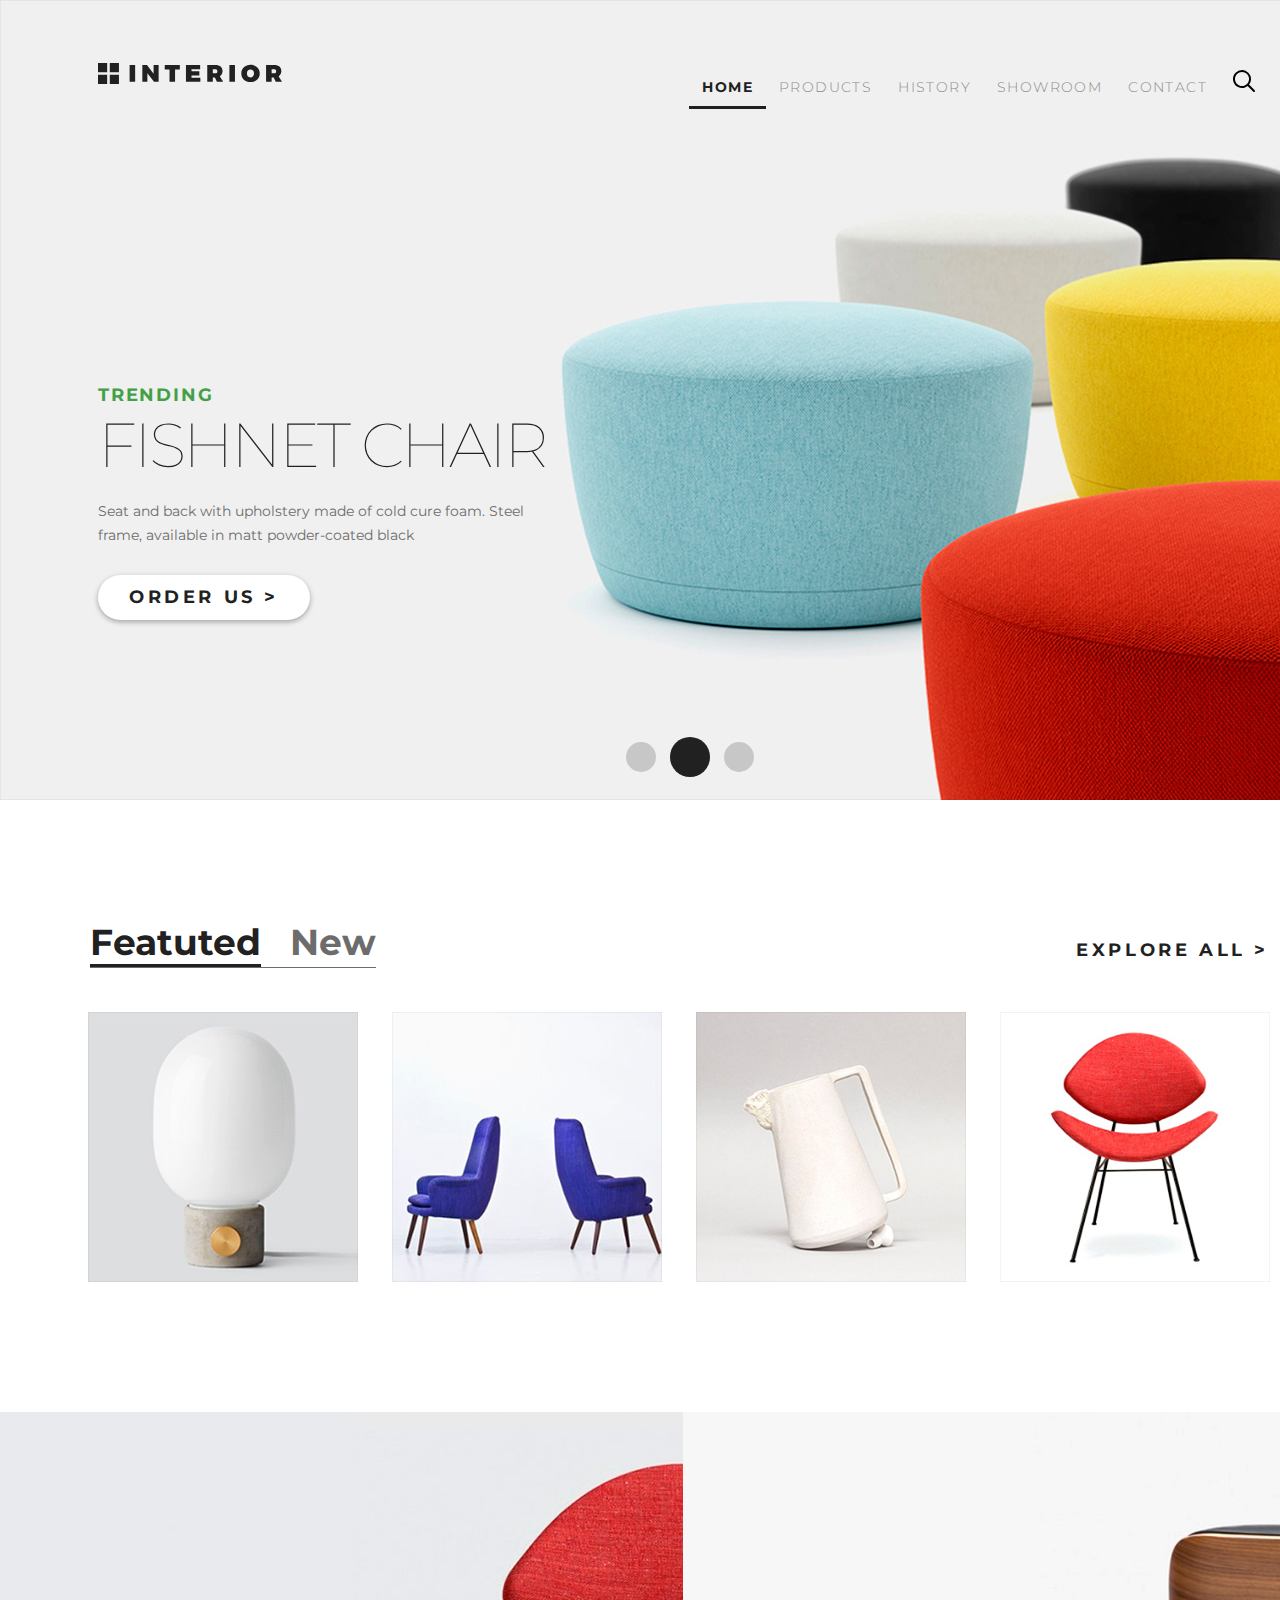
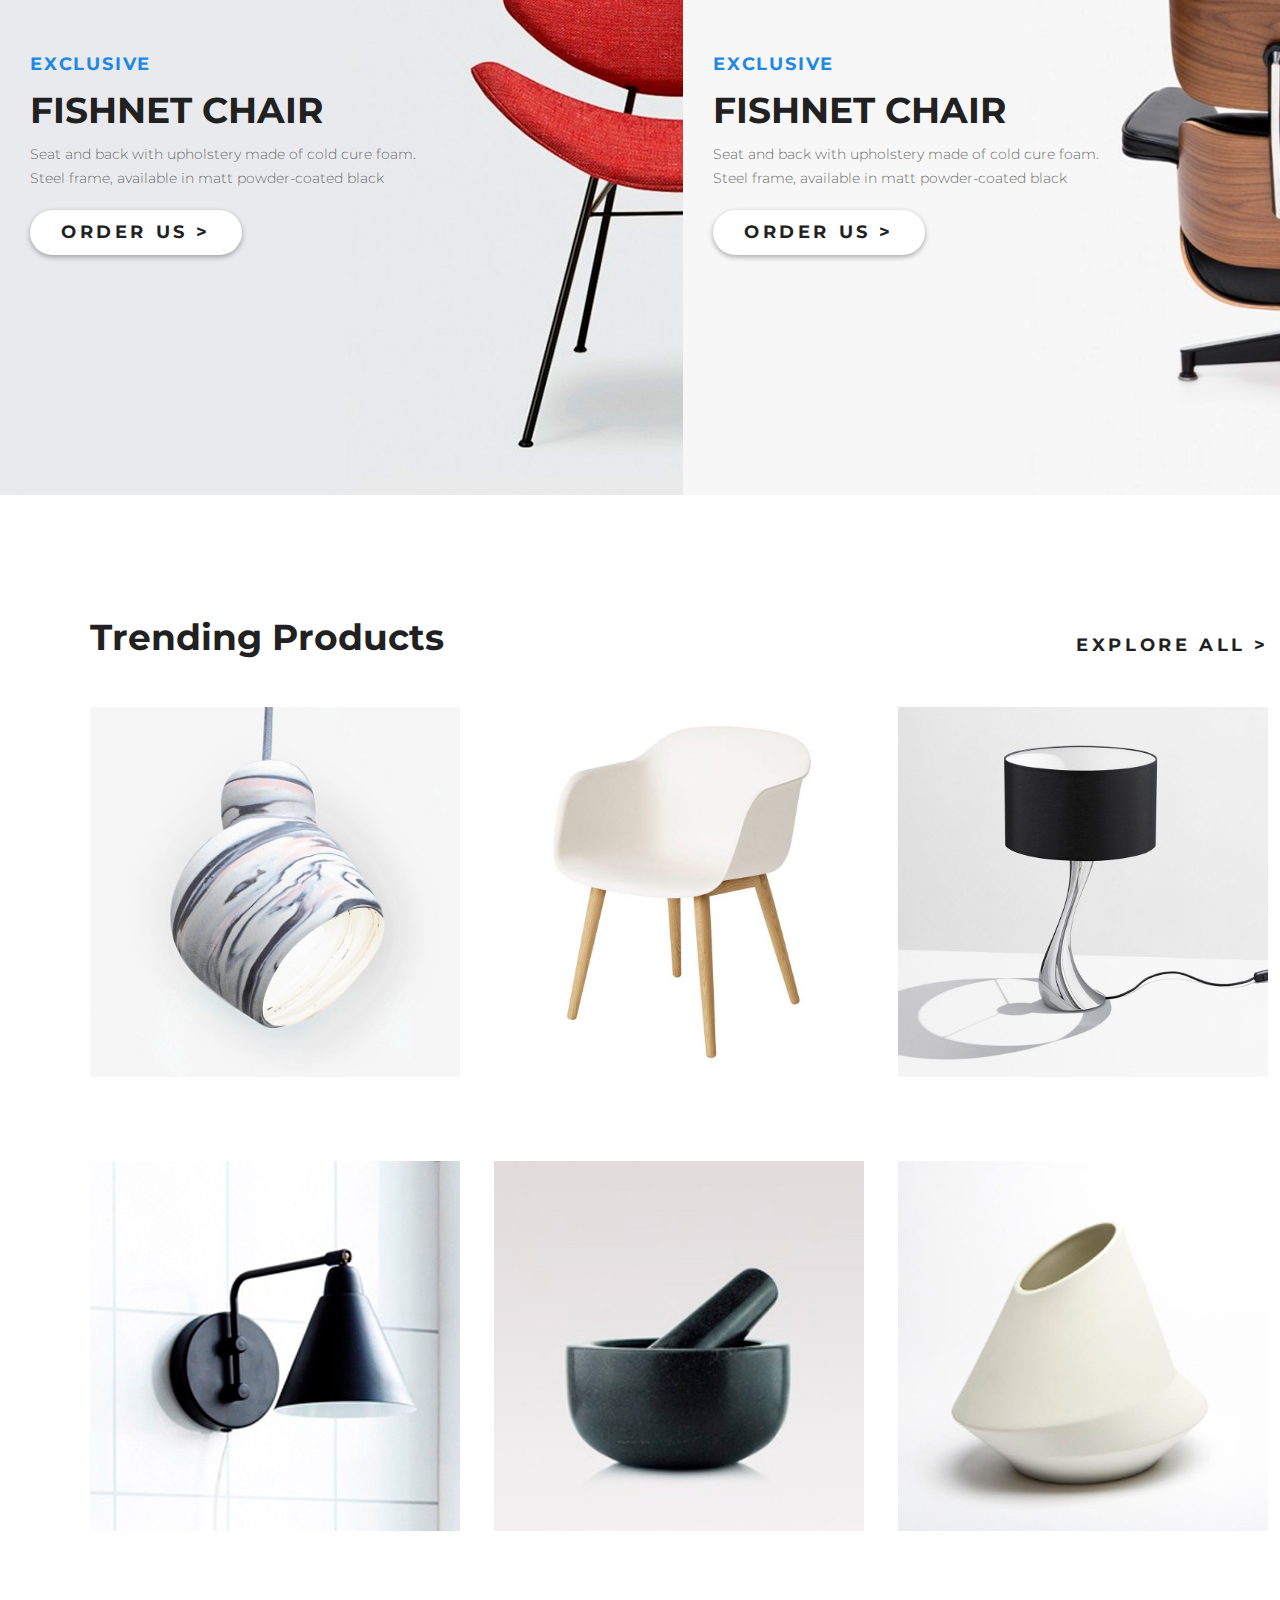
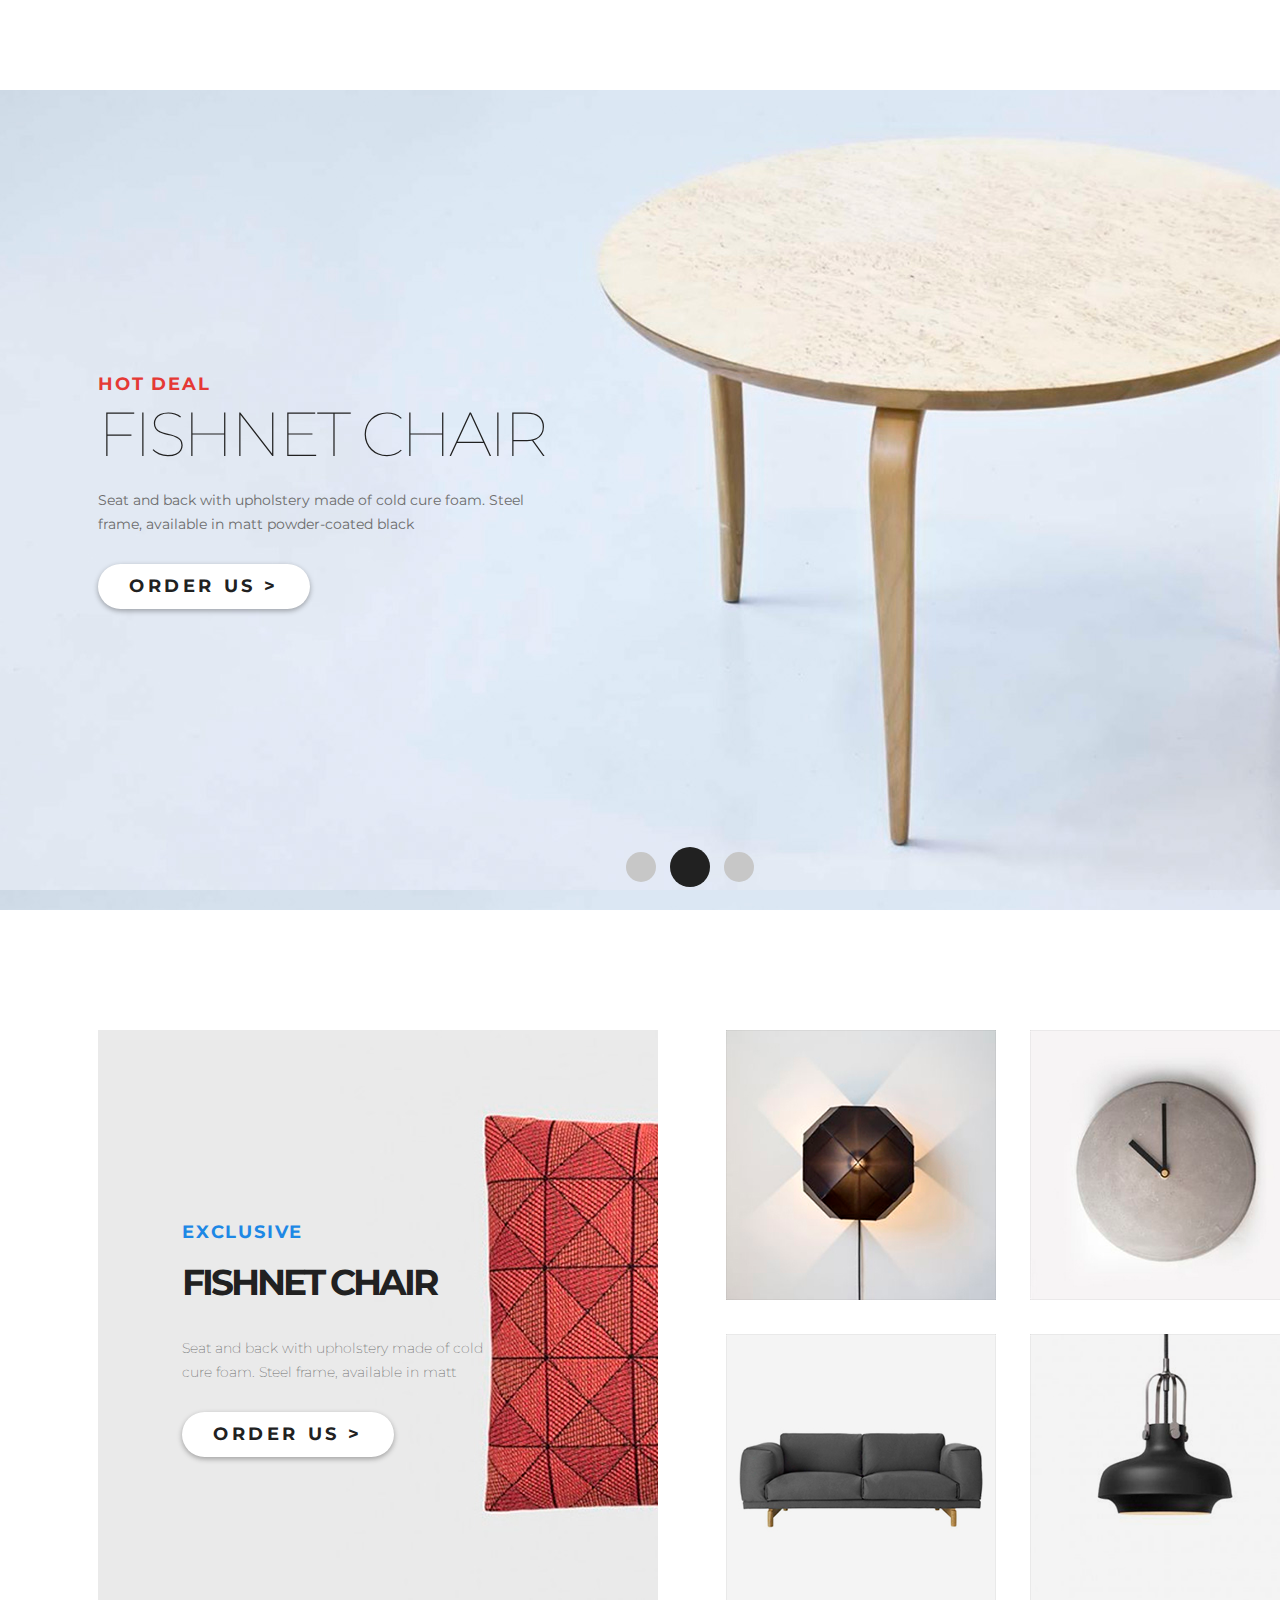
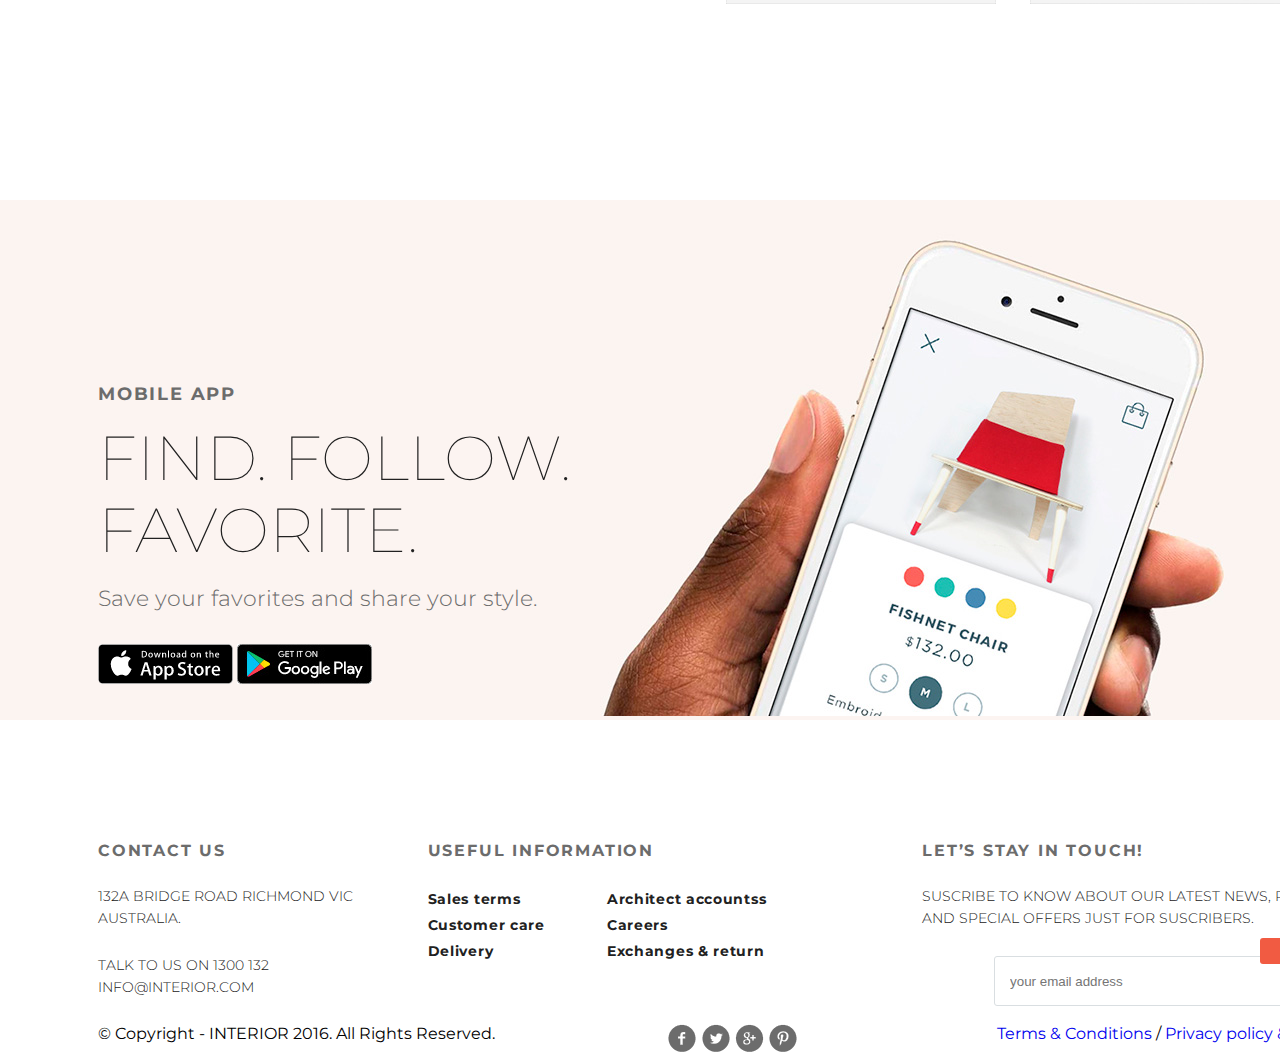
==== index.html @ 4a3bd1b1 "Add & Style Footer menu" ====
<!DOCTYPE html>
<html lang="en">

<head>
    <meta charset="UTF-8">
    <title>Document</title>
    <link rel="stylesheet" href="css/style.css">
</head>

<body>
    <div class="container">
        <div class="slider padding-site">
            <div class="header">
                <a href="#"><img src="img/logo.svg" alt="logo"></a>
                <ul class="menu clearfix">
                    <li class="menu-list"><a href="index.html" class="menu-link menu-link-active">HOME</a></li>
                    <li class="menu-list"><a href="#" class="menu-link">PRODUCTS</a></li>
                    <li class="menu-list"><a href="#" class="menu-link">HISTORY</a></li>
                    <li class="menu-list"><a href="#" class="menu-link">SHOWROOM</a></li>
                    <li class="menu-list"><a href="#" class="menu-link">CONTACT</a></li>
                    <li class="menu-list">
                        <a href="#" class="menu-link"><img src="img/search.svg" alt="search"></a>
                    </li>
                </ul>
            </div>
            <div class="slider-text">
                <p class="slider-tranding">TRENDING</p>
                <h2 class="slider-h2">Fishnet Chair</h2>
                <p class="slider-content clearfix">Seat and back with upholstery made of cold cure foam. Steel frame, available in matt powder-coated black</p> <a href="#" class="button">Order Us ></a>
            </div>
            <div class="pagination clearfix">
                <a href="#" class="circle"></a>
                <a href="#" class="circle circle-active"></a>
                <a href="#" class="circle"></a>
            </div>
        </div>
        <div class="content">
            <div class="menu-cont clearfix">
                <ul class="menu-cont-list">
                    <li class="menunewfcontent"><a href="#" class="menu-link-fea  menu-link-active">Featuted</a></li>
                    <li class="menunewfcontent"><a href="#" class="menu-link-new">New</a></li>
                </ul> <a href="#" class="explore-all">explore all ></a>
            </div>
            <div class="product">
                <div class="tovary">
                    <ul class="menu-product">
                        <li class="tovar">
                            <a href="#" class="link-tovar"><img src="img/product-1.jpg" alt="tovar" class="cart"><img src="img/product-content-hover.png" alt="cart tovar" class="img-hover"></a>
                        </li>
                        <li class="tovar">
                            <a href="#" class="link-tovar"><img src="img/product-2.jpg" alt="tovar" class="cart"><img src="img/product-content-hover.png" alt="cart tovar" class="img-hover"></a>
                        </li>
                        <li class="tovar">
                            <a href="#" class="link-tovar"><img src="img/product-3.jpg" alt="tovar" class="cart"><img src="img/product-content-hover.png" alt="cart tovar" class="img-hover"></a>
                        </li>
                        <li class="tovar">
                            <a href="#" class="link-tovar"><img src="img/product-4.jpg" alt="tovar" class="cart"><img src="img/product-content-hover.png" alt="cart tovar" class="img-hover"></a>
                        </li>
                    </ul>
                </div>
            </div>
            <div class="promo">
                <div class="promo-left">
                    <div class="promo-text">
                        <p class="promo-exclusive">exclusive</p>
                        <h2 class="promo-h2">Fishnet Chair</h2>
                        <p class="promo-content clearfix">Seat and back with upholstery made of cold cure foam. Steel frame, available in matt powder-coated black</p> <a href="#" class="button">Order Us ></a>
                    </div>
                </div>
                <div class="promo-right">
                    <div class="promo-text">
                        <p class="promo-exclusive">exclusive</p>
                        <h2 class="promo-h2">Fishnet Chair</h2>
                        <p class="promo-content clearfix">Seat and back with upholstery made of cold cure foam. Steel frame, available in matt powder-coated black</p> <a href="#" class="button">Order Us ></a>
                    </div>
                </div>
                <div class="content">
                    <div class="menu-cont clearfix">
                        <ul class="menu-cont-list2">
                            <li class="menunewfcontent"><a href="#" class="menu-link-fea">Trending Products</a></li>
                        </ul> <a href="#" class="explore-all">explore all ></a>
                    </div>
                    <div class="product">
                        <div class="tovary2">
                            <ul class="menu-product2">
                                <li class="tovar">
                                    <a href="#" class="link-tovar2"><img src="img/product-11.jpg" alt="tovar"></a>
                                </li>
                                <li class="tovar">
                                    <a href="#" class="link-tovar2"><img src="img/product-21.jpg" alt="tovar"></a>
                                </li>
                                <li class="tovar">
                                    <a href="#" class="link-tovar2"><img src="img/product-31.jpg" alt="tovar"></a>
                                </li>
                            </ul>
                        </div>
                        <div class="tovary2">
                            <ul class="menu-product2">
                                <li class="tovar">
                                    <a href="#" class="link-tovar2"><img src="img/product-41.jpg" alt="tovar"></a>
                                </li>
                                <li class="tovar">
                                    <a href="#" class="link-tovar2"><img src="img/product-5.jpg" alt="tovar"></a>
                                </li>
                                <li class="tovar">
                                    <a href="#" class="link-tovar2"><img src="img/product-6.jpg" alt="tovar"></a>
                                </li>
                            </ul>
                        </div>
                    </div>
                </div>
            </div>
        </div>
        <div class="slider2 padding-site2">
            <div class="slider-text2">
                <p class="slider-hotdeal">hot deal</p>
                <h2 class="slider-h2">Fishnet Chair</h2>
                <p class="slider-content clearfix">Seat and back with upholstery made of cold cure foam. Steel frame, available in matt powder-coated black</p> <a href="#" class="button">Order Us ></a>
            </div>
            <div class="pagination clearfix">
                <a href="#" class="circle"></a>
                <a href="#" class="circle circle-active"></a>
                <a href="#" class="circle"></a>
            </div>
        </div>
        <div class="sl3">
            <div class="slider3">
                <div class="slider-text3">
                    <p class="slider-exclusive">exclusive</p>
                    <h2 class="slider-h2 s3">Fishnet Chair</h2>
                    <p class="slider-content s3c">Seat and back with upholstery made of cold cure foam. Steel frame, available in matt</p> <a href="#" class="button">Order Us ></a>
                </div>
            </div>
            <div class="product3">
                <div class="tabl3l">
                    <ul class="menu-product3">
                        <li class="tovar2">
                            <a href="#" class="link-tovar2"><img src="img/product-2-sm.png" alt="tovar2"></a>
                        </li>
                        <li>
                            <a href="#" class="link-tovar2"><img src="img/product-3-sm.png" alt="tovar2"></a>
                        </li>
                    </ul>
                </div>
                <div class="tabl3r">
                    <ul class="menu-product3-1">
                        <li class="tovar">
                            <a href="#" class="link-tovar2"><img src="img/product-4-sm.png" alt="tovar2"></a>
                        </li>
                        <li class="">
                            <a href="#" class="link-tovar2"><img src="img/product-5-sm.png" alt="tovar2"></a>
                        </li>
                    </ul>
                </div>
            </div>
        </div>
        <div class="slider-text4 padding-site3">
            <p class="mobile-app">mobile app</p>
            <h2 class="slider-h2-4">Find. Follow. Favorite.</h2>
            <p class="slider-content-4 clearfix">Save your favorites and share your style.</p>
            <a href="https://www.apple.com/ru/ios/app-store/" class="buttonapp" target="_blank"><img src="img/app-store.png" alt="" class="apps"></a>
            <a href="https://play.google.com/store" class="buttonapp" target="_blank"><img src="img/google-play.jpg" alt="gplay" class="apps"></a>
        </div>
        <div class="footerblock">
            <div class="footermenu">

                <div class="menufooter">
                    <div class="left-col">
                        <div class="h-footer-menu">
                            <p>Contact Us</p>
                        </div>
                        <div class="footer-p-left1">
                            <p>132A Bridge Road Richmond VIC
                                Australia.</p>
                        </div>
                        <div class="footer-p-left1">
                            <p>Talk to us on 1300 132
                                info@interior.com</p>
                        </div>
                    </div>
                    <div class="center-col">
                        <div class="h-footer-menu">
                            <p>Useful Information</p>
                        </div>
                        <div class="center-menu1">
                            <ul>
                                <li>Sales terms</li>
                            </ul>
                            <ul>
                                <li>Customer care</li>
                            </ul>
                            <ul>
                                <li>Delivery</li>
                            </ul>
                        </div>
                        <div class="center-menu2">
                            <ul>
                                <li>Architect accountss</li>
                            </ul>
                            <ul>
                                <li>Careers</li>
                            </ul>
                            <ul>
                                <li>Exchanges &amp; return</li>
                            </ul>
                        </div>

                    </div>
                    <div class="right-col">
                        <div class="h-footer-menu">
                            <p>Let’s Stay in Touch!</p>
                        </div>
                        <div class="text-right-col">
                            <p>Suscribe to know about our latest news, products and special offers just for suscribers.</p>
                        </div>
                        <div class="suscribe">
                            <form>
                                <input type="email" placeholder="your email address">
                                <button type="submit"></button>
                            </form>
                        </div>
                    </div>
                </div>
                <div class="footer">

                    <div class="copyr">© Copyright - INTERIOR 2016. All Rights Reserved.</div>
                    <div class="socialimg"><a href="#" class="soc"><img src="img/social-links.png" alt="social"></a></div>
                    <div class="terms"><a href="#" class="link">Terms &amp; Conditions</a> / <a href="#" class="link">Privacy policy &amp; Cookies</a></div>

                </div>
            </div>

        </div>

    </div>
</body>

</html>
---- css/style.css ----
@import url('https://fonts.googleapis.com/css?family=Montserrat:100,300,400,700&display=swap&subset=cyrillic');

* {
    margin: 0;
    padding: 0;
    
}

body {
    font-family: 'Montserrat', sans-serif;
}

html,
body {
    height: 100%;
}

.clearfix:after {
    content: "";
    display: table;
    clear: both;
}

.container {
    width: 1366px;
    margin: 0 auto;
    min-height: 100%;
}

.padding-site {
    padding-left: 98px;
    padding-right: 98px;
}

.slider {
    height: 800px;
    background-image: url(../img/slider-img.jpg);
    position: relative;
}

.header {
    padding-top: 63px;
}

.menu {
    float: right;
}

.menu-list {
    list-style-type: none;
    float: left;
    display: inline-block;
}

.menu-link {
    font-size: 14px;
    font-weight: 300;
    line-height: 48px;
    letter-spacing: 1.4px;
    text-align: right;
    color: #8c8c8c;
    text-decoration: none;
    text-transform: uppercase;
    padding: 10px 13px;
}

.menu-link-active {
    font-weight: 700;
    color: #212121;
    border-bottom: 3px solid #212121;
}

.menu-link:hover {
    color: #212121;
}

.slider-text {
    margin-top: 283px;
}

.slider-tranding {
    font-size: 18px;
    font-weight: bold;
    line-height: 48px;
    letter-spacing: 1.8px;
    text-align: left;
    color: #43a047;
    text-transform: uppercase;
}

.slider-h2 {
    font-size: 62px;
    font-weight: 100;
    color: #212121;
    text-transform: uppercase;
    margin: -10px 0px;
    letter-spacing: -3px;
    line-height: 72px;
}

.slider-content {
    width: 458px;
    font-size: 14px;
    line-height: 24px;
    color: #6c6c6c;
    clear: both;
    margin-top: 28px;
    margin-bottom: 28px;
}

.button {
    font-size: 18px;
    font-weight: bold;
    line-height: 45px;
    letter-spacing: 3.6px;
    text-align: center;
    color: #212121;
    border-radius: 22.5px;
    box-shadow: 0px 2px 4.9px 0.2px rgba(33, 33, 33, 0.35);
    background-color: #ffffff;
    text-transform: uppercase;
    width: 212px;
    height: 45px;
    display: inline-block;
    text-decoration: none;
    clear: both;
}

.button:hover {
    background-color: #212121;
    color: white;
}

.pagination {
    position: absolute;
    width: 1183px;
    bottom: 19px;
    text-align: center;
}

.circle {
    width: 30px;
    height: 30px;
    display: inline-block;
    border-radius: 50%;
    background-color: #c7c7c7;
    display: inline-block;
    clear: both;
    margin: 5px
}

.circle-active {
    width: 40px;
    height: 40px;
    background-color: #212121;
    clear: both;
    margin-bottom: 0;
}

.circle:hover {
    background-color: #212121;
}

.content {
    width: 1388px;
    position: relative;
    clear: both;
}

.menu-cont {}

.menu-cont-list {
    float: left;
    margin-left: 90px;
    border-bottom: 1px solid #6c6c6c;
    padding-bottom: 3px;
    position: absolute;
}

.menu-cont-list2 {
    float: left;
    margin-left: 90px;
    padding-bottom: 3px;
    position: absolute;
}

.menu-product2 {
    list-style-type: none;
    margin-top: 50px;
}

.menunewfcontent {
    list-style-type: none;
    display: inline-block;
    margin-top: 120px;
}

.menu-link-fea {
    font-size: 36px;
    font-weight: bold;
    text-align: left;
    color: #212121;
    text-decoration: none;
}

.menu-link-new {
    font-size: 36px;
    font-weight: bold;
    text-align: left;
    color: #6c6c6c;
    text-decoration: none;
    padding-left: 25px;
}

.explore-all {
    font-size: 18px;
    font-weight: bold;
    line-height: 24px;
    letter-spacing: 3.6px;
    text-align: center;
    color: #212121;
    float: right;
    text-decoration: none;
    margin-top: 138px;
    margin-right: 119px;
    text-transform: uppercase;
}

.menunewfcontent a:hover {
    color: #212121
}

.menunewfcontent .menu-link-active:hover {
    color: #6c6c6c;
}

.explore-all:hover {
    color: #6c6c6c;
}

.product {
    width: 1388px;
    position: relative;
}

.tovary {
    position: absolute;
    width: 1388px;
    text-align: center;
    clear: both;
}

.menu-product {
    list-style-type: none;
    margin-top: 50px;
}

.tovar {
    display: inline-block;
    margin-right: 30px;
    margin-bottom: 30px;
}

.tovar2 {
    margin-bottom: 30px;
}

.cart {
    position: absolute;
    z-index: 4
}

.img-hover {
    z-index: 3;
    position: relative;
    top: 0px;
    right: 0px;
    display: inline-block;
}

.link-tovar img:hover {
    z-index: 0;
    transition-duration: 1s;
    transition-delay: .2s;
}

.promo {
    margin-right: 98px;
    display: inline-block;
    margin-top: 450px
}

.promo .promo-left {
    width: 683px;
    height: 683px;
    float: left;
    background-image: url(../img/promo-img1.jpg)
}

.promo .promo-right {
    width: 683px;
    height: 683px;
    float: left;
    background-image: url(../img/promo-img.jpg)
}

.promo-text {
    margin-top: 228px;
    padding-left: 30px
}

.promo-text .promo-exclusive {
    font-size: 18px;
    font-weight: bold;
    line-height: 48px;
    letter-spacing: 1.8px;
    text-align: left;
    color: #1e88e5;
    text-transform: uppercase;
}

.promo-text .promo-h2 {
    font-size: 36px;
    font-weight: bold;
    text-align: left;
    color: #212121;
    padding-bottom: 10px;
    text-transform: uppercase
}

.promo-text .promo-content {
    font-size: 14px;
    font-weight: 300;
    line-height: 24px;
    text-align: left;
    color: #6c6c6c;
    width: 400px;
    padding-bottom: 20px
}

.tovary2 {
    width: 1388px;
    text-align: center;
}

.slider2 {
    height: 700px;
    background-image: url(../img/slider2.jpg);
    position: relative;
    margin-top: 125px
}

.slider-text2 {
    margin-top: 150px;
}

.padding-site2 {
    padding-top: 120px;
    padding-left: 98px;
    padding-right: 98px;
}

.slider-hotdeal {
    font-size: 18px;
    font-weight: bold;
    line-height: 48px;
    letter-spacing: 1.8px;
    text-align: left;
    color: #e53935;
    text-transform: uppercase;
}

.sl3 {
    width: 100%;
    height: 570px;
    margin-top: 120px;
    padding-left: 98px;
}



.slider3 {
    background-image: url(../img/product-1-lg.jpg);
    width: 41%;
    height: 100%;
    float: left;
    margin-right: 5%;

}

.slider-text3 {
    margin-top: 10px;
    padding-top: 30%;
    padding-left: 15%;
}

.padding-site3 {
    padding-top: 120px;
    padding-left: 98px;
    padding-right: 98px;
}

.slider-hotdeal {
    font-size: 18px;
    font-weight: bold;
    line-height: 48px;
    letter-spacing: 1.8px;
    text-align: left;
    color: #e53935;
    text-transform: uppercase;
}

.product3 {
    width: 50%;
    height: 100%;
    display: inline-block;
    float: left;

}

.promo-product2-left {
    float: left;
    display: inline-block;
}

.promo-product2-right {
    float: left;
    display: inline-block;
}

.slider3a {
    width: 1388px;
}

.menu-product3 {
    list-style-type: none;
    display: inline-block;

}

.menu-product3-1 {
    list-style-type: none;

}

.link-tovar2 {}

.slider-exclusive {
    font-size: 18px;
    font-weight: bold;
    line-height: 48px;
    letter-spacing: 1.8px;
    text-align: left;
    color: #1e88e5;
    text-transform: uppercase;
}

.s3 {
    font-size: 36px;
    font-weight: bold;
    text-align: left;
    color: #212121;
}

.s3c {
    font-size: 14px;
    font-weight: 200;
    line-height: 24px;
    text-align: left;
    color: #6c6c6c;
    width: 330px;
}

.tabl3l {
    width: 250px;
    height: 250px;
    display: inline-block;
    margin-right: 50px;
}

.tabl3r {
    width: 250px;
    height: 250px;
    display: inline-block
}


.slider-text4 {
    background-image: url(../img/back-img.jpg);
    height: 400px;
    margin-top: 200px;
    position: relative;
}

.mobile-app {
    padding-top: 50px;
    font-size: 18px;
    font-weight: bold;
    font-stretch: normal;
    font-style: normal;
    line-height: 2.67;
    letter-spacing: 1.8px;
    text-align: left;
    color: rgb(108, 108, 108);
    text-transform: uppercase;
    margin-bottom: 5px;
}

.slider-h2-4 {
    font-size: 62px;
    font-weight: 100;
    font-stretch: normal;
    font-style: normal;
    line-height: 1.16;
    letter-spacing: normal;
    text-align: left;
    color: rgb(33, 33, 33);
    text-transform: uppercase;
    width: 600px;
    margin-bottom: 20px;
}

.slider-content-4 {
    font-size: 22px;
    font-weight: 300;
    font-stretch: normal;
    font-style: normal;
    line-height: 1.09;
    letter-spacing: normal;
    text-align: left;
    color: rgb(108, 108, 108);
    margin-bottom: 33px;
}

.buttonapp {
    border-image: url(../img/app-store.png);
    display: inline-block;
    text-decoration: none;
    clear: both;
}

.footerblock {
    margin-top: 120px;
    position: relative;
    padding-left: 98px;
}

.copyr {
    float: left;
    position: absolute;
}

.socialimg {
    width: 100%;
    float: left;
    text-align: center;
}

.terms {
    width: 92%;
    float: left;
    position: absolute;
    text-align: right;
}

.link {
    text-decoration: none;
}

.soc {
    height: 100%;
}

.footermenu {
    width: 100%;
}

.h-footer-menu {
    margin-bottom: 25px;
    font-weight: bold;
    font-stretch: normal;
    font-style: normal;
    line-height: 1.33;
    letter-spacing: 1.8px;
    text-align: left;
    color: rgb(108, 108, 108);

}

.footermenu .left-col {
    width: 21%;
    float: left;
    display: inline-block;
}

.footermenu .left-col p:first-child {
    text-transform: uppercase;
}

.footer-p-left1 {
    font-size: 14px;
    font-weight: 300;
    font-stretch: normal;
    font-style: normal;
    line-height: 1.57;
    letter-spacing: normal;
    text-align: left;
    color: rgb(33, 33, 33);
    margin-bottom: 25px;
}


}

.footer-p-left2 {
    font-size: 14px;
    font-weight: 300;
    font-stretch: normal;
    font-style: normal;
    line-height: 1.57;
    letter-spacing: normal;
    text-align: left;
    color: rgb(33, 33, 33);
}


.footermenu .center-col {
    width: 27%;

    display: inline-block;
    padding-left: 5%;

}

.footermenu .center-col p:first-child {
    text-transform: uppercase;
}

.center-menu1,
.center-menu2 {
    font-size: 14px;
    font-weight: bold;
    font-stretch: normal;
    font-style: normal;
    line-height: 1.86;
    letter-spacing: 0.7px;
    text-align: left;
    color: rgb(33, 33, 33);
}

.footermenu .center-menu1 {
    display: inline-block;
    margin-right: 17%;
}

.footermenu .center-menu2 {
    display: inline-block;
}

.footermenu .center-menu1 ul {
    list-style-type: none
}

.footermenu .center-menu2 ul {
    list-style-type: none
}

.footermenu .right-col {
    width: 35%;
    float: right;
    display: inline-block;

}

.footermenu .right-col p:first-child {
    text-transform: uppercase;
}

.text-right-col {
    font-size: 14px;
    font-weight: 300;
    font-stretch: normal;
    font-style: normal;
    line-height: 1.57;
    letter-spacing: normal;
    text-align: left;
    color: rgb(33, 33, 33);
}

.suscribe input {
    margin-top: 26px;
    width: 370px;
    height: 48px;
    border: solid 1px rgb(217, 222, 225);
    background-color: rgb(255, 255, 255);

}

form {
  position: relative;
  width: 300px;
  margin: 0 auto;
}
input, button {
  border: none;
  outline: none;
  border-radius: 3px;
}
input {
  width: 100%;
  height: 42px;
  background: #F9F0DA;
  padding-left: 15px;
}
button {
  height: 26px;
  width: 26px;
  position: absolute;
  top: 8px;
  right: 8px;
  background: #F15B42;
  cursor: pointer;
}
button:before {
  content: url"../img/mail.png"
  color: #F9F0DA;
  font-size: 20px;
  font-weight: bold;
}

.footer {
    margin-top: 59px;
    clear: both;
}



.footermenu .copyr {}

.footermenu .socialimg {}

.footermenu .soc {}

.footermenu img {}

.footermenu .terms {}

.footermenu .link {}
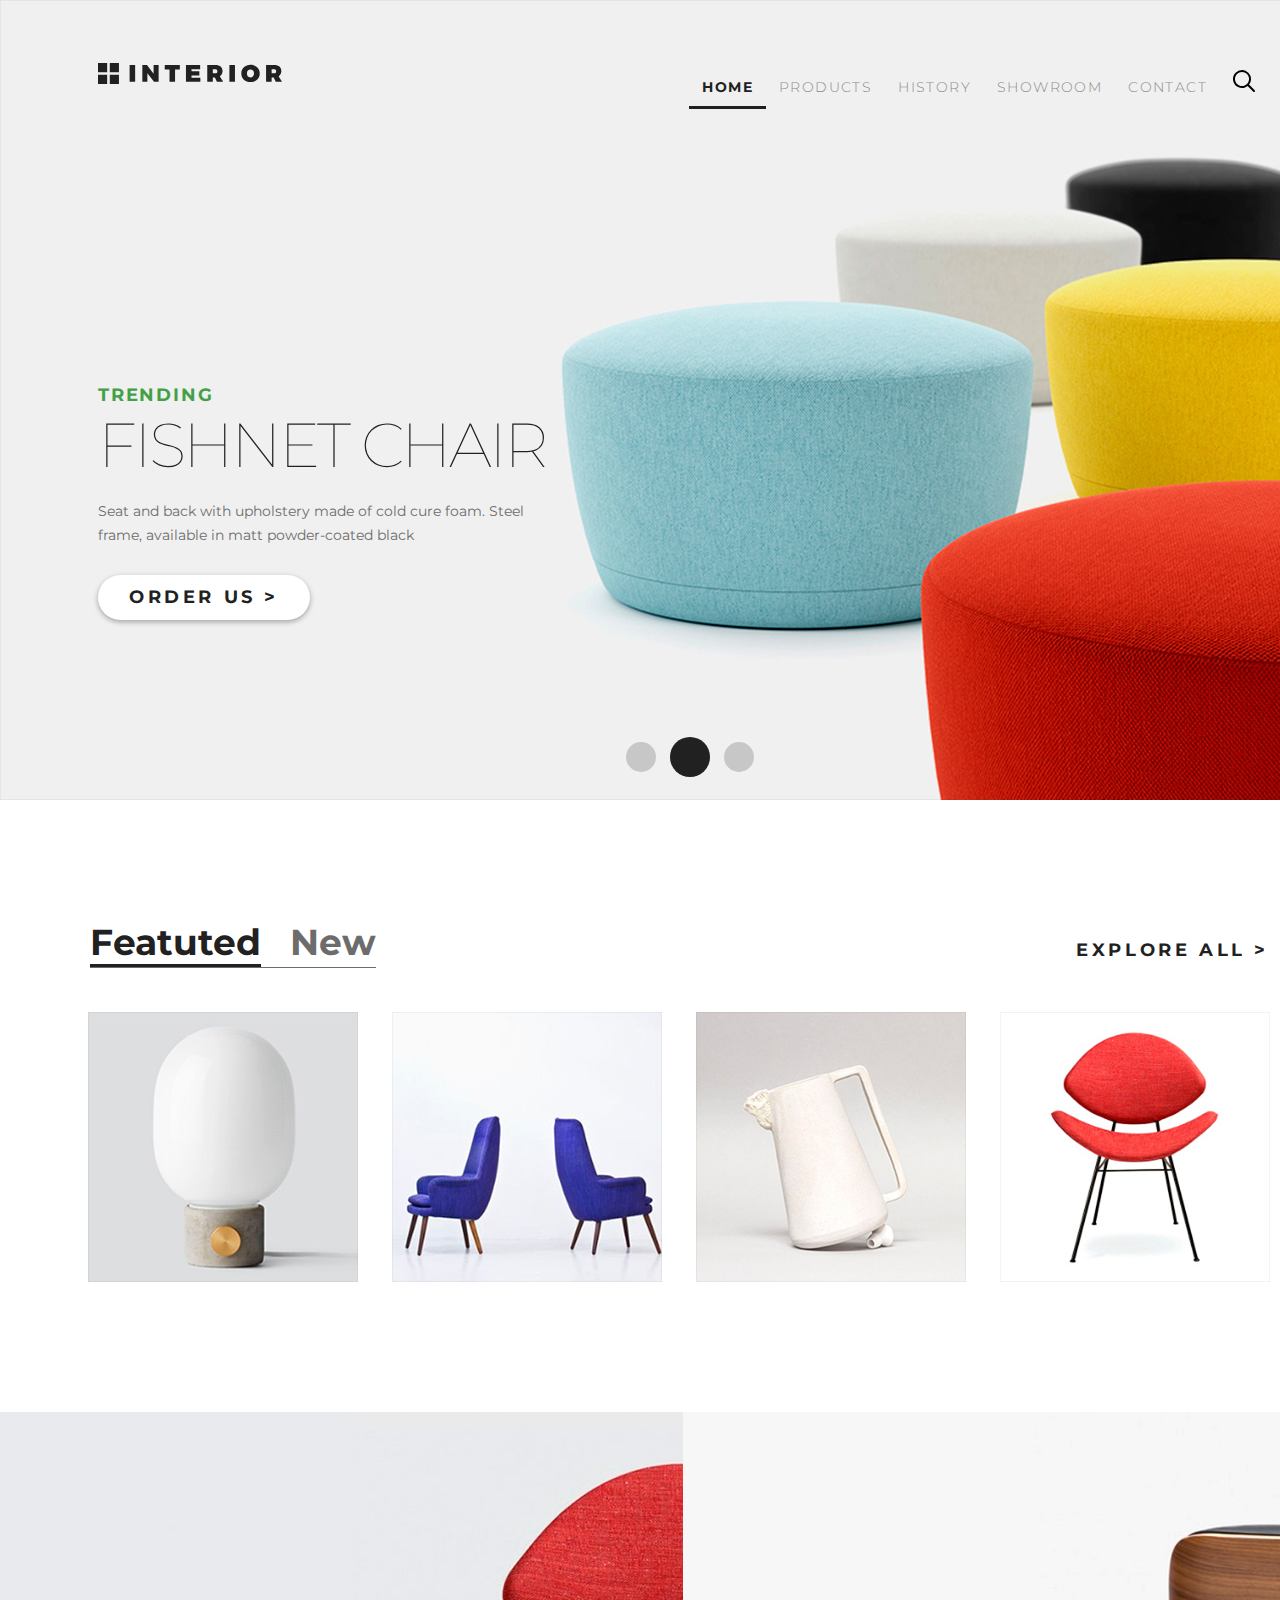
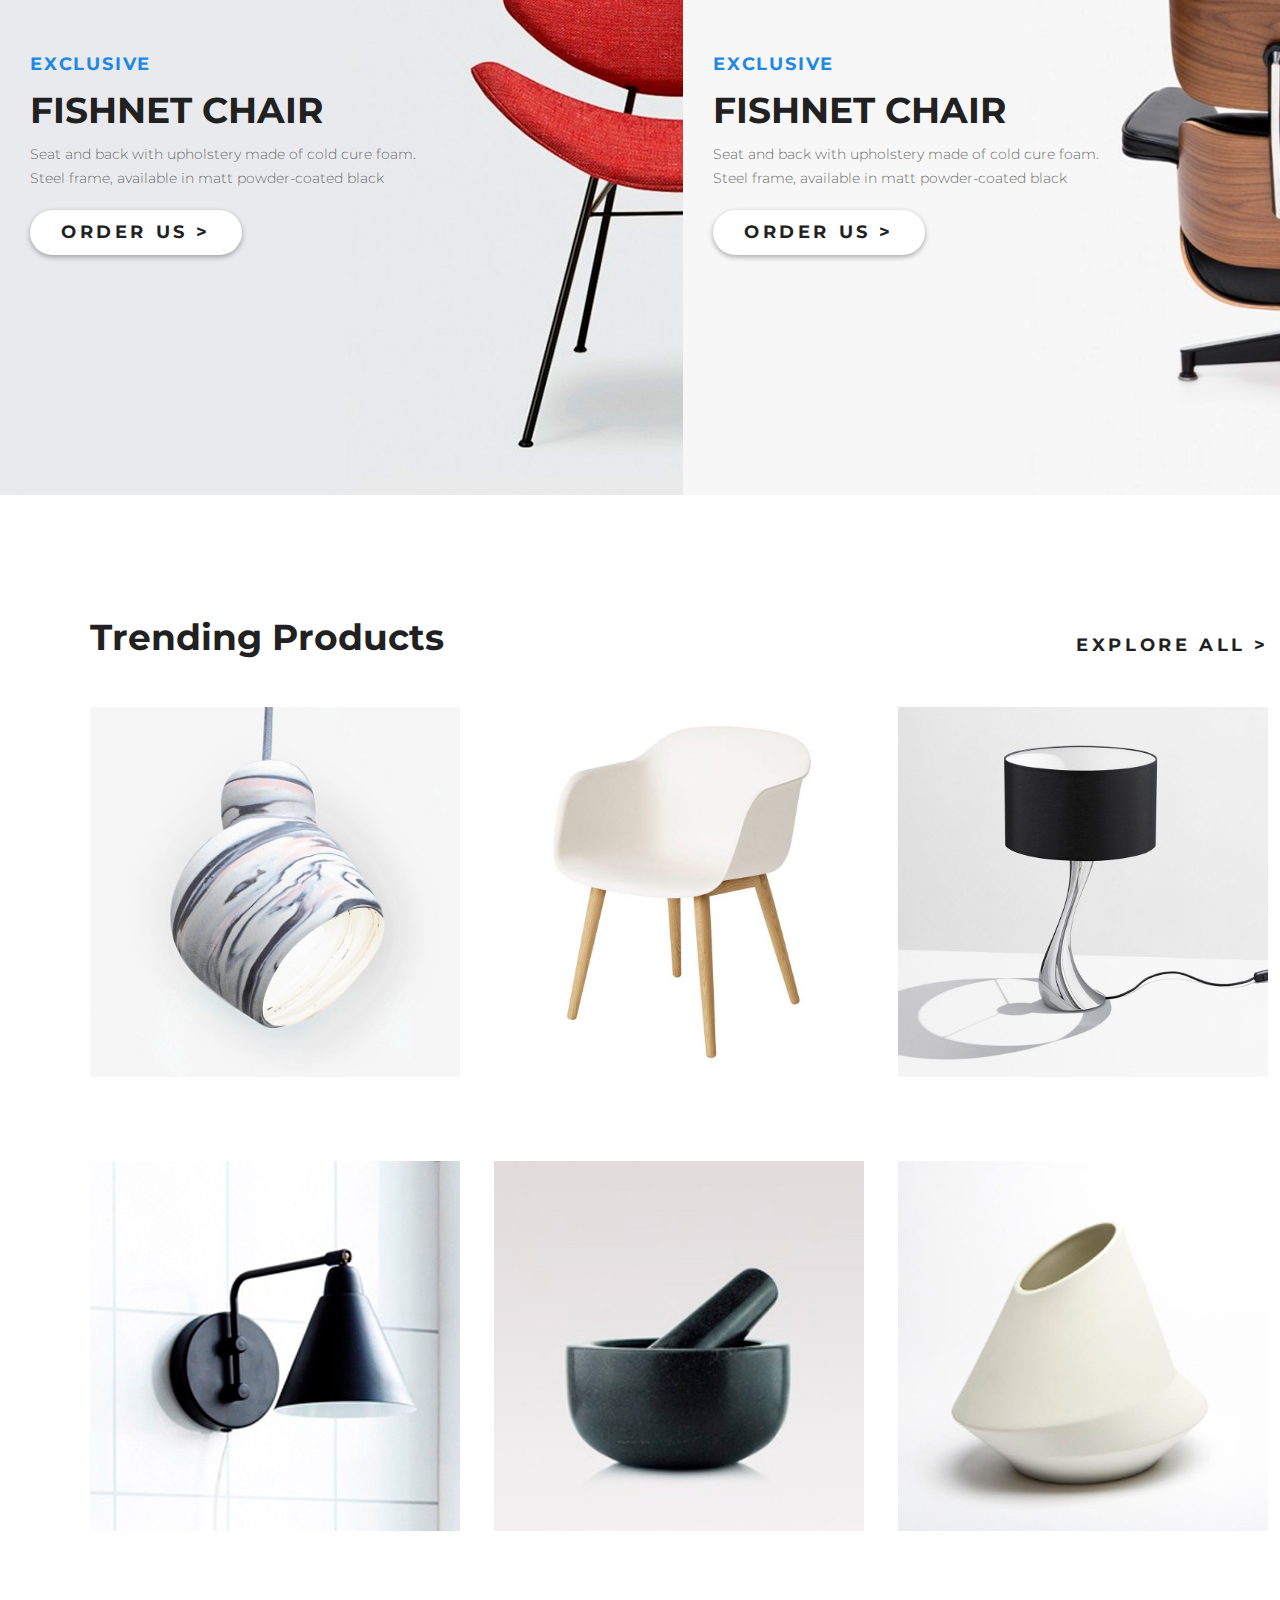
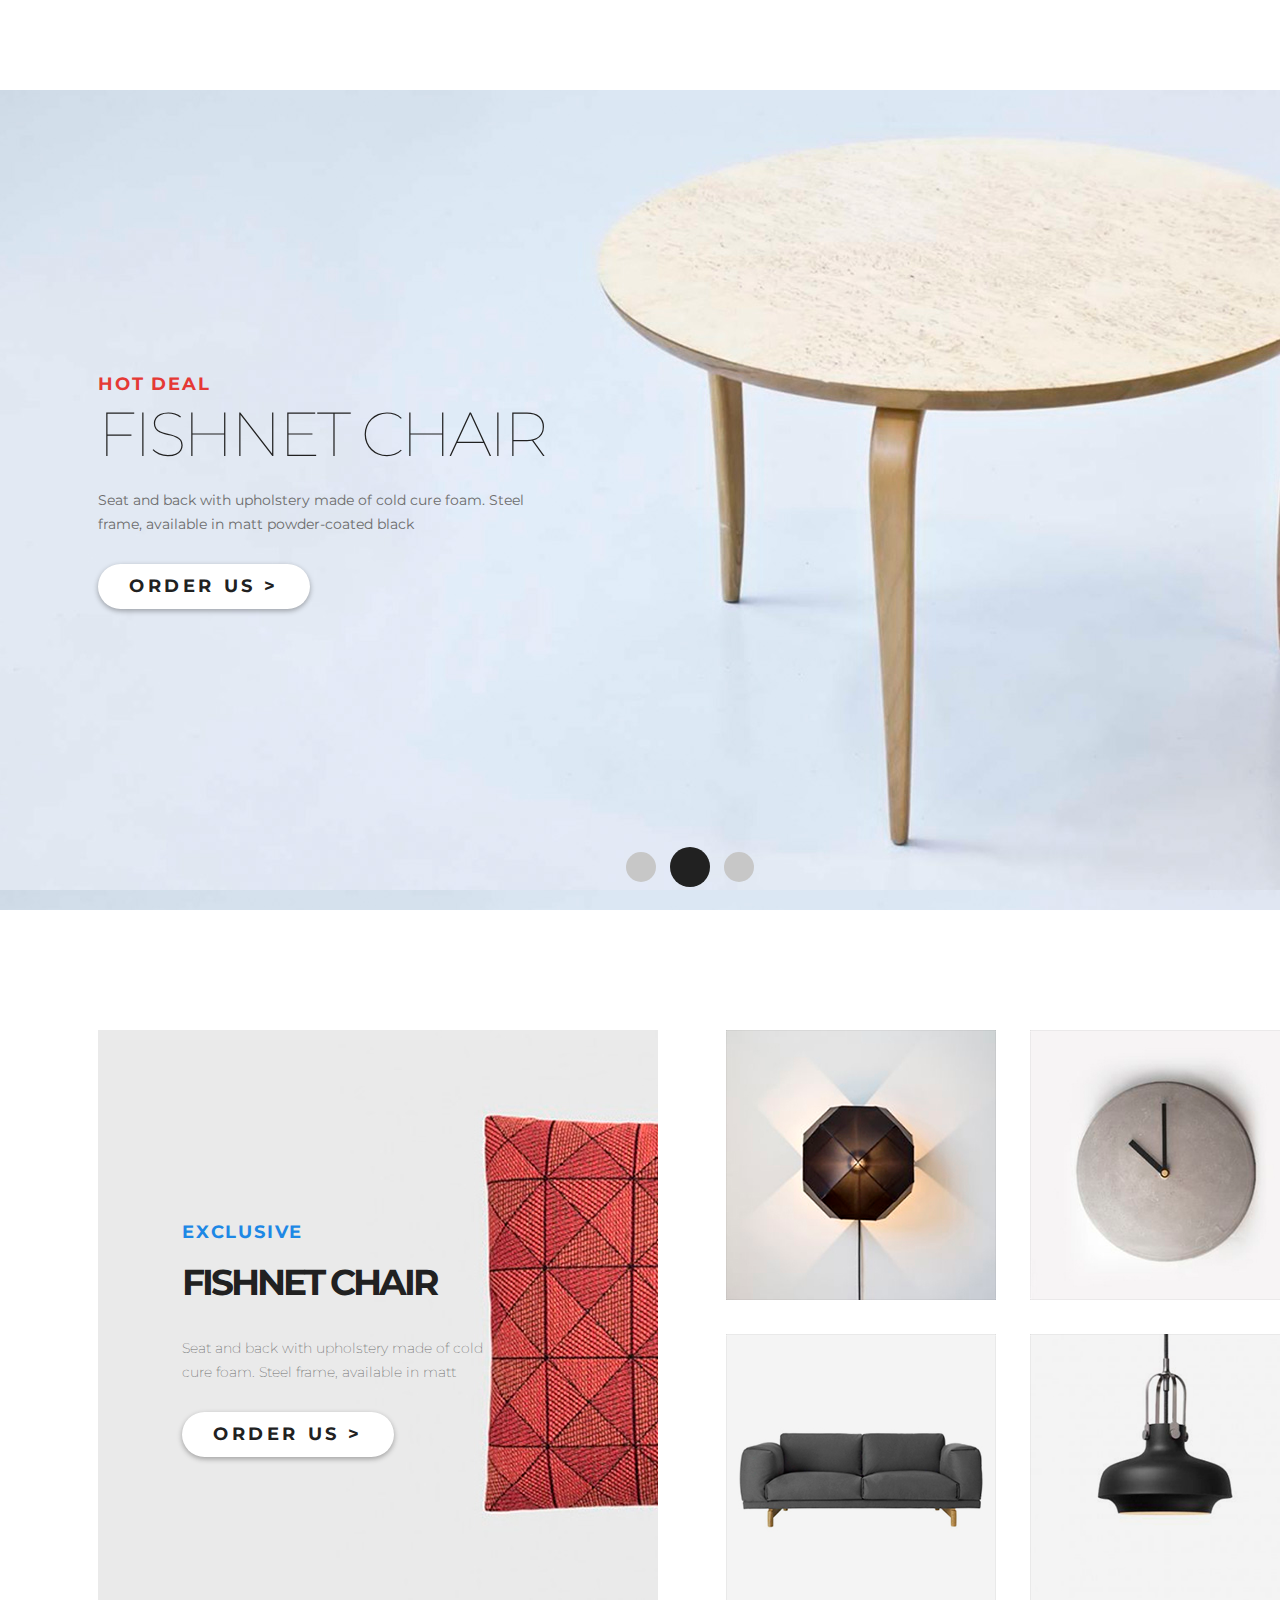
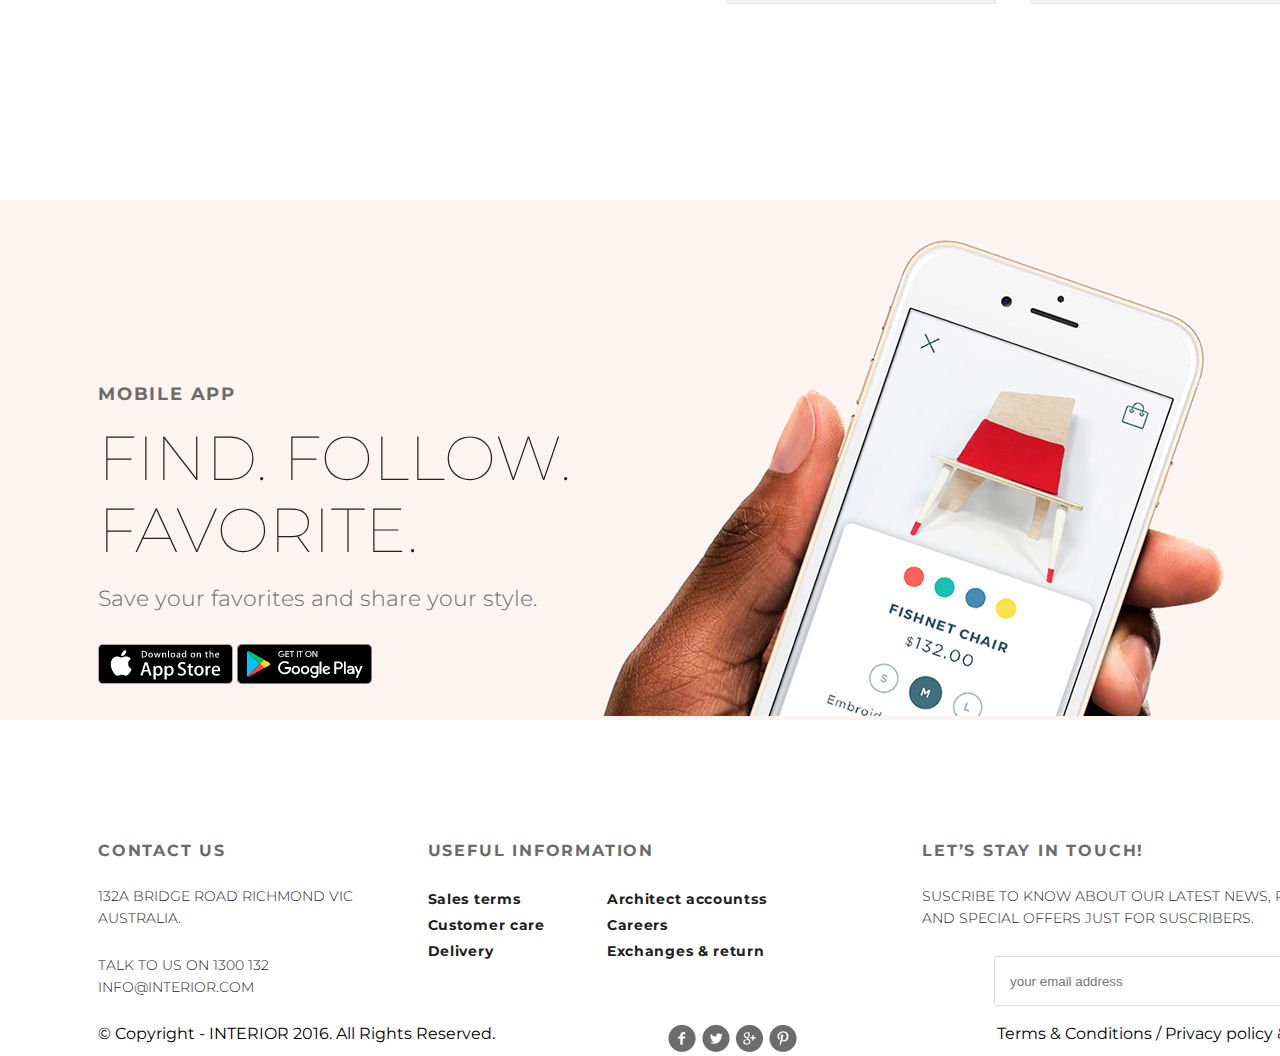
==== commit 1b5962d0: "Home Page complite" ====
--- a/index.html
+++ b/index.html
@@ -4,8 +4,7 @@
 <head>
     <meta charset="UTF-8">
     <title>Document</title>
-    <link rel="stylesheet" href="css/style.css">
-</head>
+    <link rel="stylesheet" href="css/style.css"> </head>
 
 <body>
     <div class="container">
@@ -19,15 +18,14 @@
                     <li class="menu-list"><a href="#" class="menu-link">SHOWROOM</a></li>
                     <li class="menu-list"><a href="#" class="menu-link">CONTACT</a></li>
                     <li class="menu-list">
-                        <a href="#" class="menu-link"><img src="img/search.svg" alt="search"></a>
+                        <a href="#" class="menu-link" style="border:none"><img src="img/search.svg" alt="search"></a>
                     </li>
                 </ul>
             </div>
             <div class="slider-text">
                 <p class="slider-tranding">TRENDING</p>
                 <h2 class="slider-h2">Fishnet Chair</h2>
-                <p class="slider-content clearfix">Seat and back with upholstery made of cold cure foam. Steel frame, available in matt powder-coated black</p> <a href="#" class="button">Order Us ></a>
-            </div>
+                <p class="slider-content clearfix">Seat and back with upholstery made of cold cure foam. Steel frame, available in matt powder-coated black</p> <a href="#" class="button">Order Us ></a> </div>
             <div class="pagination clearfix">
                 <a href="#" class="circle"></a>
                 <a href="#" class="circle circle-active"></a>
@@ -37,10 +35,9 @@
         <div class="content">
             <div class="menu-cont clearfix">
                 <ul class="menu-cont-list">
-                    <li class="menunewfcontent"><a href="#" class="menu-link-fea  menu-link-active">Featuted</a></li>
-                    <li class="menunewfcontent"><a href="#" class="menu-link-new">New</a></li>
-                </ul> <a href="#" class="explore-all">explore all ></a>
-            </div>
+                    <li class="menunewfcontent"><a href="#" class="menu-link-fea  menu-link-active link-active">Featuted</a></li>
+                    <li class="menunewfcontent"><a href="#" class="menu-link-new link-active">New</a></li>
+                </ul> <a href="#" class="explore-all link-active">explore all ></a> </div>
             <div class="product">
                 <div class="tovary">
                     <ul class="menu-product">
@@ -64,22 +61,19 @@
                     <div class="promo-text">
                         <p class="promo-exclusive">exclusive</p>
                         <h2 class="promo-h2">Fishnet Chair</h2>
-                        <p class="promo-content clearfix">Seat and back with upholstery made of cold cure foam. Steel frame, available in matt powder-coated black</p> <a href="#" class="button">Order Us ></a>
-                    </div>
+                        <p class="promo-content clearfix">Seat and back with upholstery made of cold cure foam. Steel frame, available in matt powder-coated black</p> <a href="#" class="button">Order Us ></a> </div>
                 </div>
                 <div class="promo-right">
                     <div class="promo-text">
                         <p class="promo-exclusive">exclusive</p>
                         <h2 class="promo-h2">Fishnet Chair</h2>
-                        <p class="promo-content clearfix">Seat and back with upholstery made of cold cure foam. Steel frame, available in matt powder-coated black</p> <a href="#" class="button">Order Us ></a>
-                    </div>
+                        <p class="promo-content clearfix">Seat and back with upholstery made of cold cure foam. Steel frame, available in matt powder-coated black</p> <a href="#" class="button">Order Us ></a> </div>
                 </div>
                 <div class="content">
                     <div class="menu-cont clearfix">
                         <ul class="menu-cont-list2">
-                            <li class="menunewfcontent"><a href="#" class="menu-link-fea">Trending Products</a></li>
-                        </ul> <a href="#" class="explore-all">explore all ></a>
-                    </div>
+                            <li class="menunewfcontent"><a href="#" class="menu-link-fea link-active">Trending Products</a></li>
+                        </ul> <a href="#" class="explore-all link-active">explore all ></a> </div>
                     <div class="product">
                         <div class="tovary2">
                             <ul class="menu-product2">
@@ -115,8 +109,7 @@
             <div class="slider-text2">
                 <p class="slider-hotdeal">hot deal</p>
                 <h2 class="slider-h2">Fishnet Chair</h2>
-                <p class="slider-content clearfix">Seat and back with upholstery made of cold cure foam. Steel frame, available in matt powder-coated black</p> <a href="#" class="button">Order Us ></a>
-            </div>
+                <p class="slider-content clearfix">Seat and back with upholstery made of cold cure foam. Steel frame, available in matt powder-coated black</p> <a href="#" class="button">Order Us ></a> </div>
             <div class="pagination clearfix">
                 <a href="#" class="circle"></a>
                 <a href="#" class="circle circle-active"></a>
@@ -128,8 +121,7 @@
                 <div class="slider-text3">
                     <p class="slider-exclusive">exclusive</p>
                     <h2 class="slider-h2 s3">Fishnet Chair</h2>
-                    <p class="slider-content s3c">Seat and back with upholstery made of cold cure foam. Steel frame, available in matt</p> <a href="#" class="button">Order Us ></a>
-                </div>
+                    <p class="slider-content s3c">Seat and back with upholstery made of cold cure foam. Steel frame, available in matt</p> <a href="#" class="button">Order Us ></a> </div>
             </div>
             <div class="product3">
                 <div class="tabl3l">
@@ -163,19 +155,16 @@
         </div>
         <div class="footerblock">
             <div class="footermenu">
-
                 <div class="menufooter">
                     <div class="left-col">
                         <div class="h-footer-menu">
                             <p>Contact Us</p>
                         </div>
                         <div class="footer-p-left1">
-                            <p>132A Bridge Road Richmond VIC
-                                Australia.</p>
+                            <p>132A Bridge Road Richmond VIC Australia.</p>
                         </div>
                         <div class="footer-p-left1">
-                            <p>Talk to us on 1300 132
-                                info@interior.com</p>
+                            <p>Talk to us on 1300 132 info@interior.com</p>
                         </div>
                     </div>
                     <div class="center-col">
@@ -184,27 +173,26 @@
                         </div>
                         <div class="center-menu1">
                             <ul>
-                                <li>Sales terms</li>
-                            </ul>
-                            <ul>
-                                <li>Customer care</li>
-                            </ul>
-                            <ul>
-                                <li>Delivery</li>
+                                <li><a href="#" class="center-menu1 link-active">Sales&nbsp;terms</a></li>
+                            </ul>
+                            <ul>
+                                <li><a href="#" class="center-menu1 link-active">Customer&nbsp;care</a> </li>
+                            </ul>
+                            <ul>
+                                <li><a href="#" class="center-menu1 link-active">Delivery</a></li>
                             </ul>
                         </div>
                         <div class="center-menu2">
                             <ul>
-                                <li>Architect accountss</li>
-                            </ul>
-                            <ul>
-                                <li>Careers</li>
-                            </ul>
-                            <ul>
-                                <li>Exchanges &amp; return</li>
-                            </ul>
-                        </div>
-
+                                <li><a href="#" class="center-menu2 link-active">Architect&nbsp;accountss</a> </li>
+                            </ul>
+                            <ul>
+                                <li><a href="#" class="center-menu2 link-active">Careers</a></li>
+                            </ul>
+                            <ul>
+                                <li><a href="#" class="center-menu2 link-active">Exchanges&nbsp;&amp;&nbsp;return</a> </li>
+                            </ul>
+                        </div>
                     </div>
                     <div class="right-col">
                         <div class="h-footer-menu">
@@ -222,17 +210,15 @@
                     </div>
                 </div>
                 <div class="footer">
-
                     <div class="copyr">© Copyright - INTERIOR 2016. All Rights Reserved.</div>
-                    <div class="socialimg"><a href="#" class="soc"><img src="img/social-links.png" alt="social"></a></div>
-                    <div class="terms"><a href="#" class="link">Terms &amp; Conditions</a> / <a href="#" class="link">Privacy policy &amp; Cookies</a></div>
-
-                </div>
-            </div>
-
-        </div>
-
+                    <div class="socialimg">
+                        <a href="#" class="soc"><img src="img/social-links.png" alt="social"></a>
+                    </div>
+                    <div class="terms"><a href="#" class="link link-active">Terms &amp; Conditions</a> / <a href="#" class="link link-active">Privacy policy &amp; Cookies</a></div>
+                </div>
+            </div>
+        </div>
     </div>
 </body>
 
-</html>
+</html>--- a/css/style.css
+++ b/css/style.css
@@ -1,9 +1,7 @@
 @import url('https://fonts.googleapis.com/css?family=Montserrat:100,300,400,700&display=swap&subset=cyrillic');
-
 * {
     margin: 0;
     padding: 0;
-    
 }
 
 body {
@@ -72,6 +70,11 @@
 
 .menu-link:hover {
     color: #212121;
+    border-bottom: 3px solid #212121;
+}
+
+.menu-link:active {
+    color: white;
 }
 
 .slider-text {
@@ -127,6 +130,12 @@
 }
 
 .button:hover {
+    box-shadow: none;
+    
+}
+
+.button:active {
+   
     background-color: #212121;
     color: white;
 }
@@ -149,6 +158,7 @@
     margin: 5px
 }
 
+
 .circle-active {
     width: 40px;
     height: 40px;
@@ -160,6 +170,11 @@
 .circle:hover {
     background-color: #212121;
 }
+
+.circle:active {
+    background-color: white;
+}
+
 
 .content {
     width: 1388px;
@@ -377,15 +392,12 @@
     padding-left: 98px;
 }
 
-
-
 .slider3 {
     background-image: url(../img/product-1-lg.jpg);
     width: 41%;
     height: 100%;
     float: left;
     margin-right: 5%;
-
 }
 
 .slider-text3 {
@@ -415,7 +427,6 @@
     height: 100%;
     display: inline-block;
     float: left;
-
 }
 
 .promo-product2-left {
@@ -435,12 +446,10 @@
 .menu-product3 {
     list-style-type: none;
     display: inline-block;
-
 }
 
 .menu-product3-1 {
     list-style-type: none;
-
 }
 
 .link-tovar2 {}
@@ -483,7 +492,6 @@
     height: 250px;
     display: inline-block
 }
-
 
 .slider-text4 {
     background-image: url(../img/back-img.jpg);
@@ -565,7 +573,14 @@
 
 .link {
     text-decoration: none;
-}
+    color: black;
+}
+
+.link:hover {
+    color: dimgray;
+}
+
+
 
 .soc {
     height: 100%;
@@ -584,7 +599,6 @@
     letter-spacing: 1.8px;
     text-align: left;
     color: rgb(108, 108, 108);
-
 }
 
 .footermenu .left-col {
@@ -609,9 +623,6 @@
     margin-bottom: 25px;
 }
 
-
-}
-
 .footer-p-left2 {
     font-size: 14px;
     font-weight: 300;
@@ -623,13 +634,10 @@
     color: rgb(33, 33, 33);
 }
 
-
 .footermenu .center-col {
     width: 27%;
-
     display: inline-block;
     padding-left: 5%;
-
 }
 
 .footermenu .center-col p:first-child {
@@ -646,6 +654,12 @@
     letter-spacing: 0.7px;
     text-align: left;
     color: rgb(33, 33, 33);
+    text-decoration: none;
+}
+
+.center-menu1:hover,
+.center-menu2:hover {
+    color: dimgrey;
 }
 
 .footermenu .center-menu1 {
@@ -669,7 +683,6 @@
     width: 35%;
     float: right;
     display: inline-block;
-
 }
 
 .footermenu .right-col p:first-child {
@@ -693,39 +706,42 @@
     height: 48px;
     border: solid 1px rgb(217, 222, 225);
     background-color: rgb(255, 255, 255);
-
-}
-
-form {
-  position: relative;
-  width: 300px;
-  margin: 0 auto;
-}
-input, button {
-  border: none;
-  outline: none;
-  border-radius: 3px;
-}
+}
+
+.suscribe form {
+    position: relative;
+    width: 300px;
+    margin: 0 auto;
+}
+
+input,
+button {
+    border: none;
+    outline: none;
+    border-radius: 3px;
+}
+
 input {
-  width: 100%;
-  height: 42px;
-  background: #F9F0DA;
-  padding-left: 15px;
-}
+    width: 100%;
+    height: 42px;
+    background: #F9F0DA;
+    padding-left: 15px;
+}
+
 button {
-  height: 26px;
-  width: 26px;
-  position: absolute;
-  top: 8px;
-  right: 8px;
-  background: #F15B42;
-  cursor: pointer;
-}
+    height: 26px;
+    width: 26px;
+    position: absolute;
+    top: 37px;
+    right: -72px;
+    background: white;
+    cursor: pointer;
+}
+
 button:before {
-  content: url"../img/mail.png"
-  color: #F9F0DA;
-  font-size: 20px;
-  font-weight: bold;
+    content: url(../img/mail.png);
+    font-size: 20px;
+    font-weight: bold;
 }
 
 .footer {
@@ -733,8 +749,6 @@
     clear: both;
 }
 
-
-
 .footermenu .copyr {}
 
 .footermenu .socialimg {}
@@ -746,3 +760,8 @@
 .footermenu .terms {}
 
 .footermenu .link {}
+
+.link-active:active {
+    color: white;
+}
+
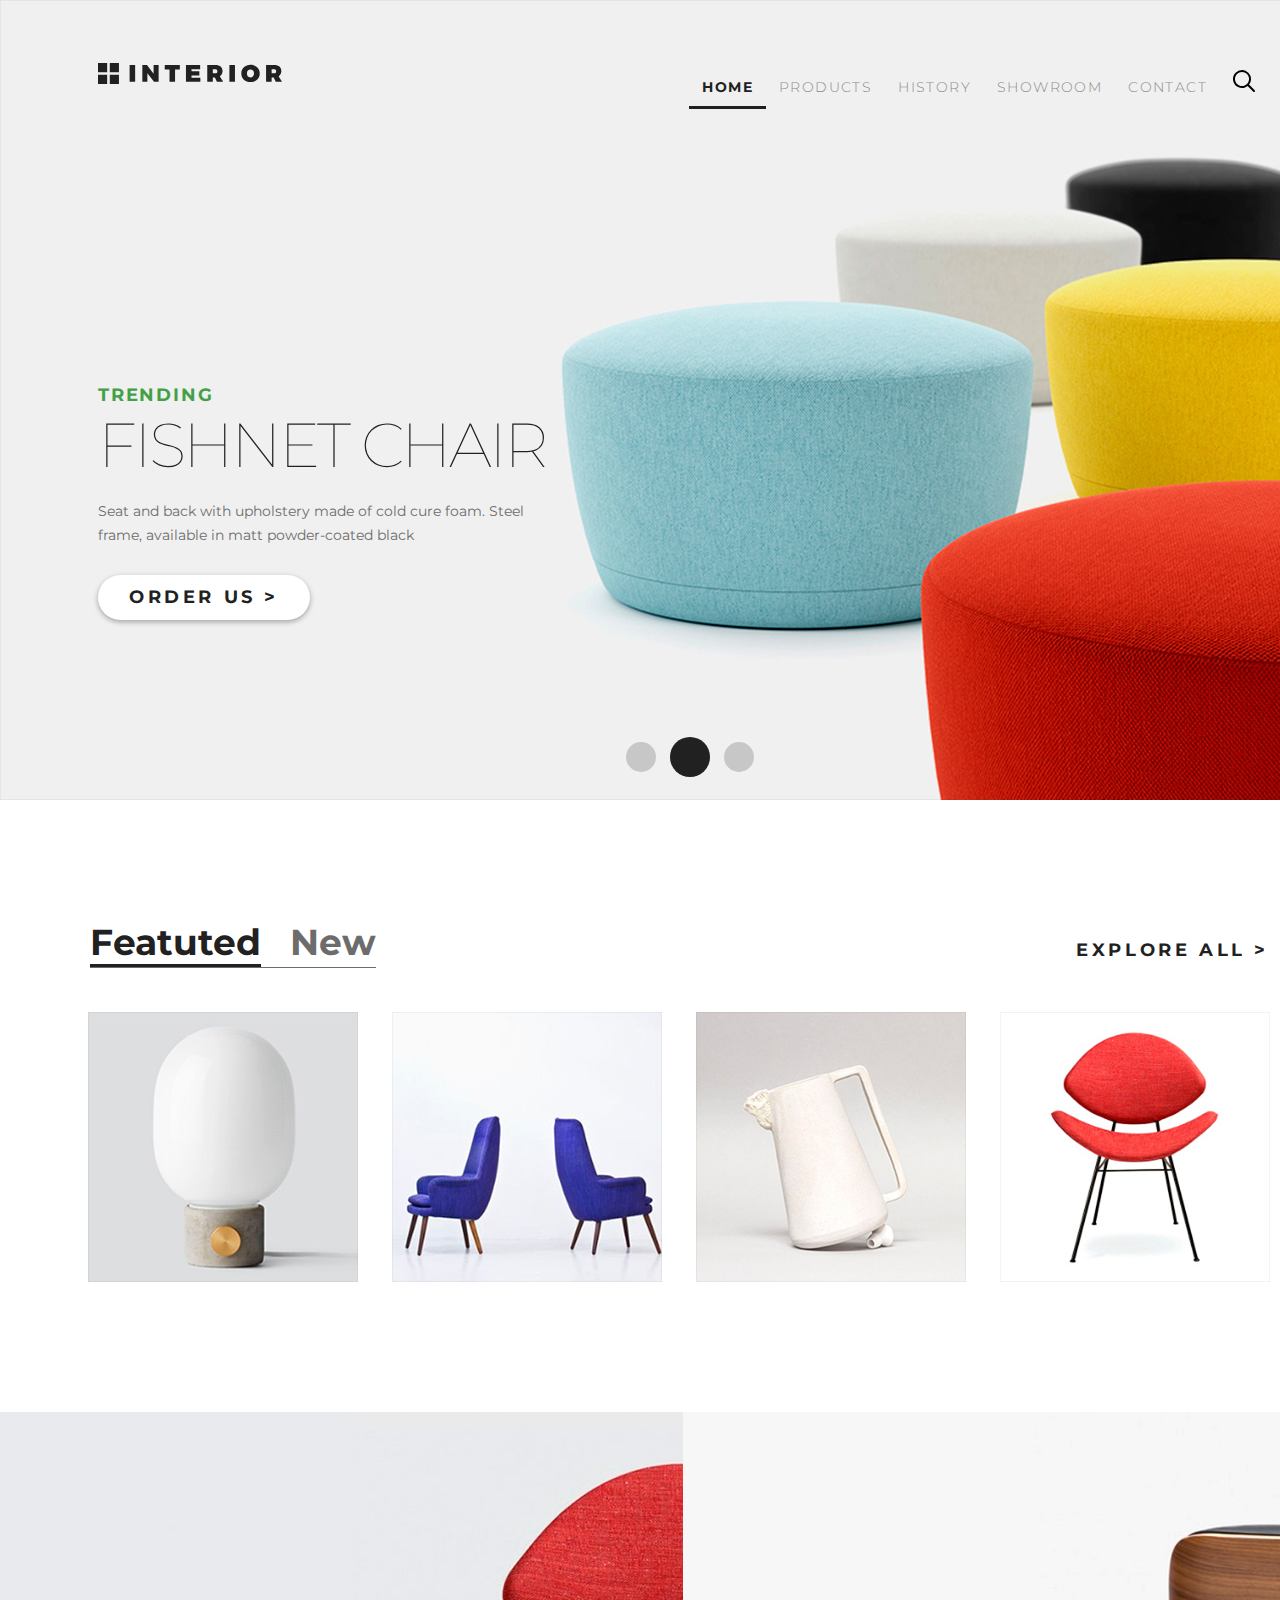
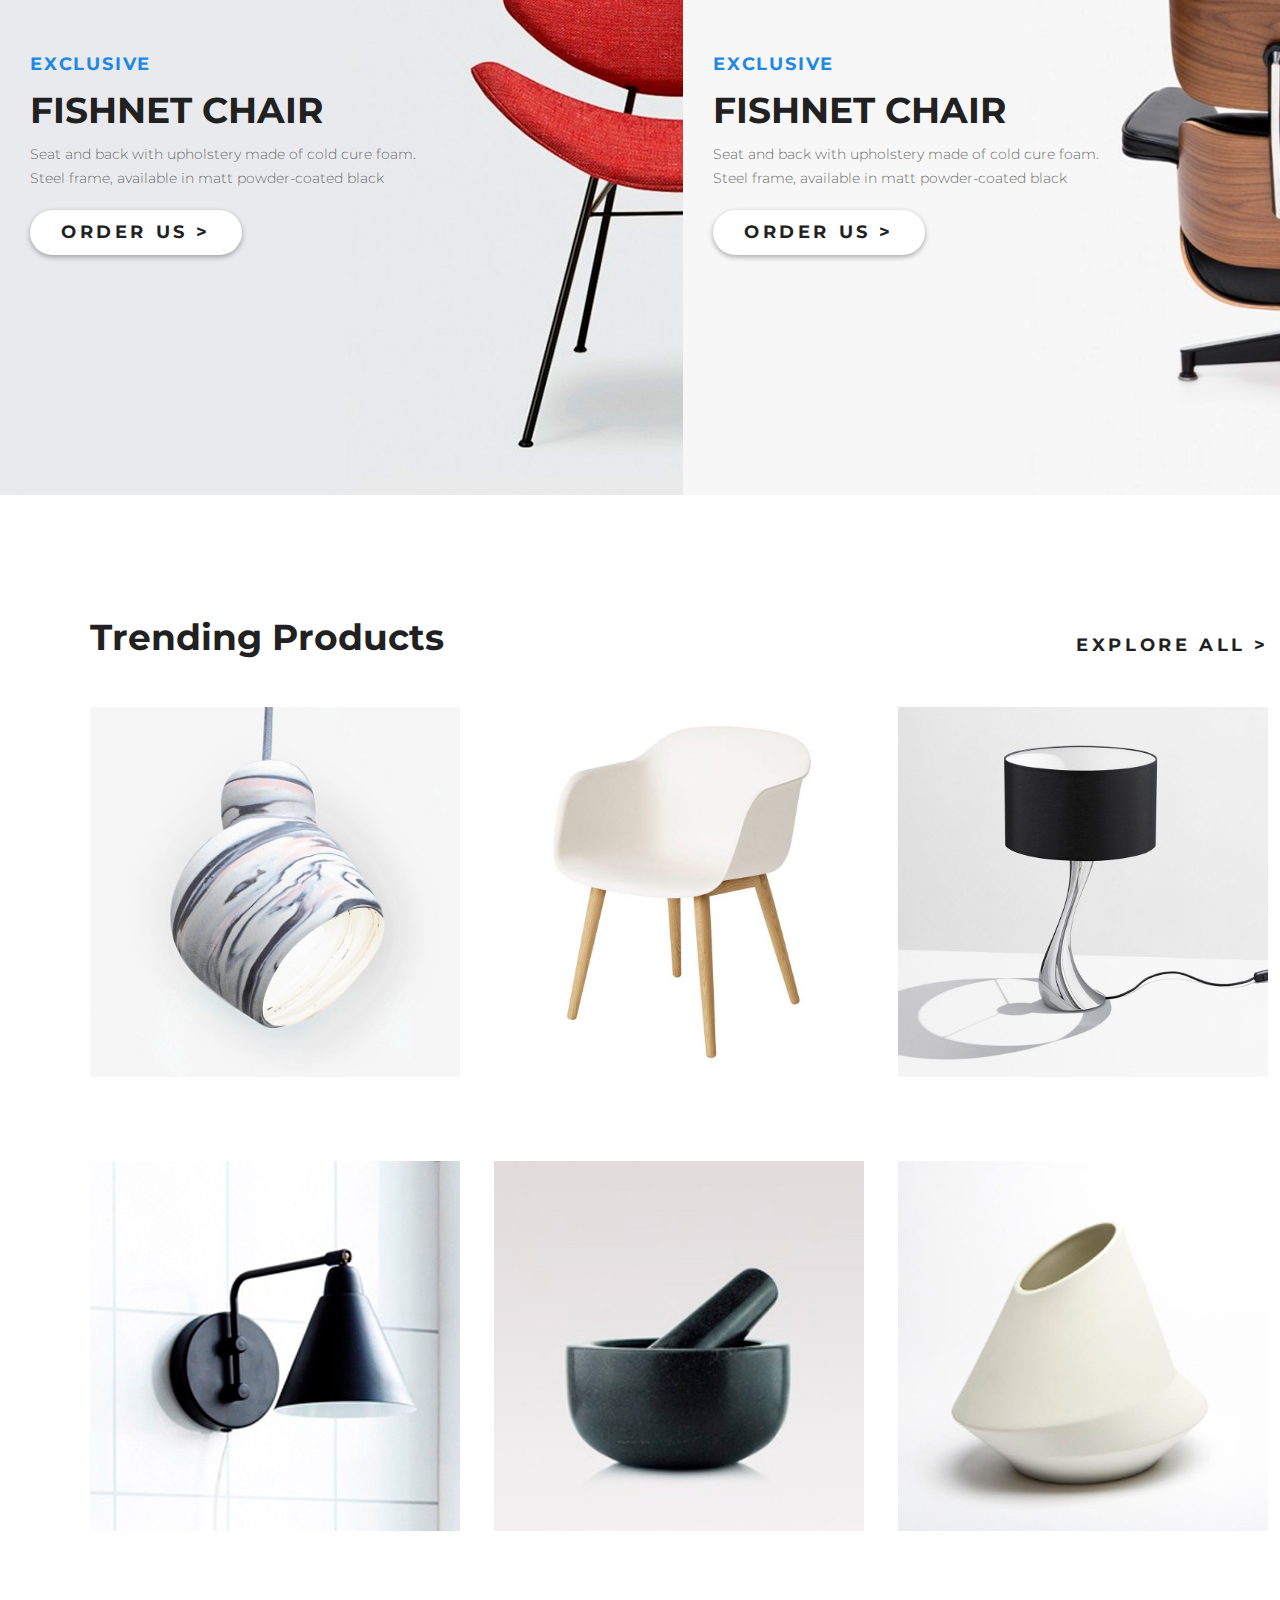
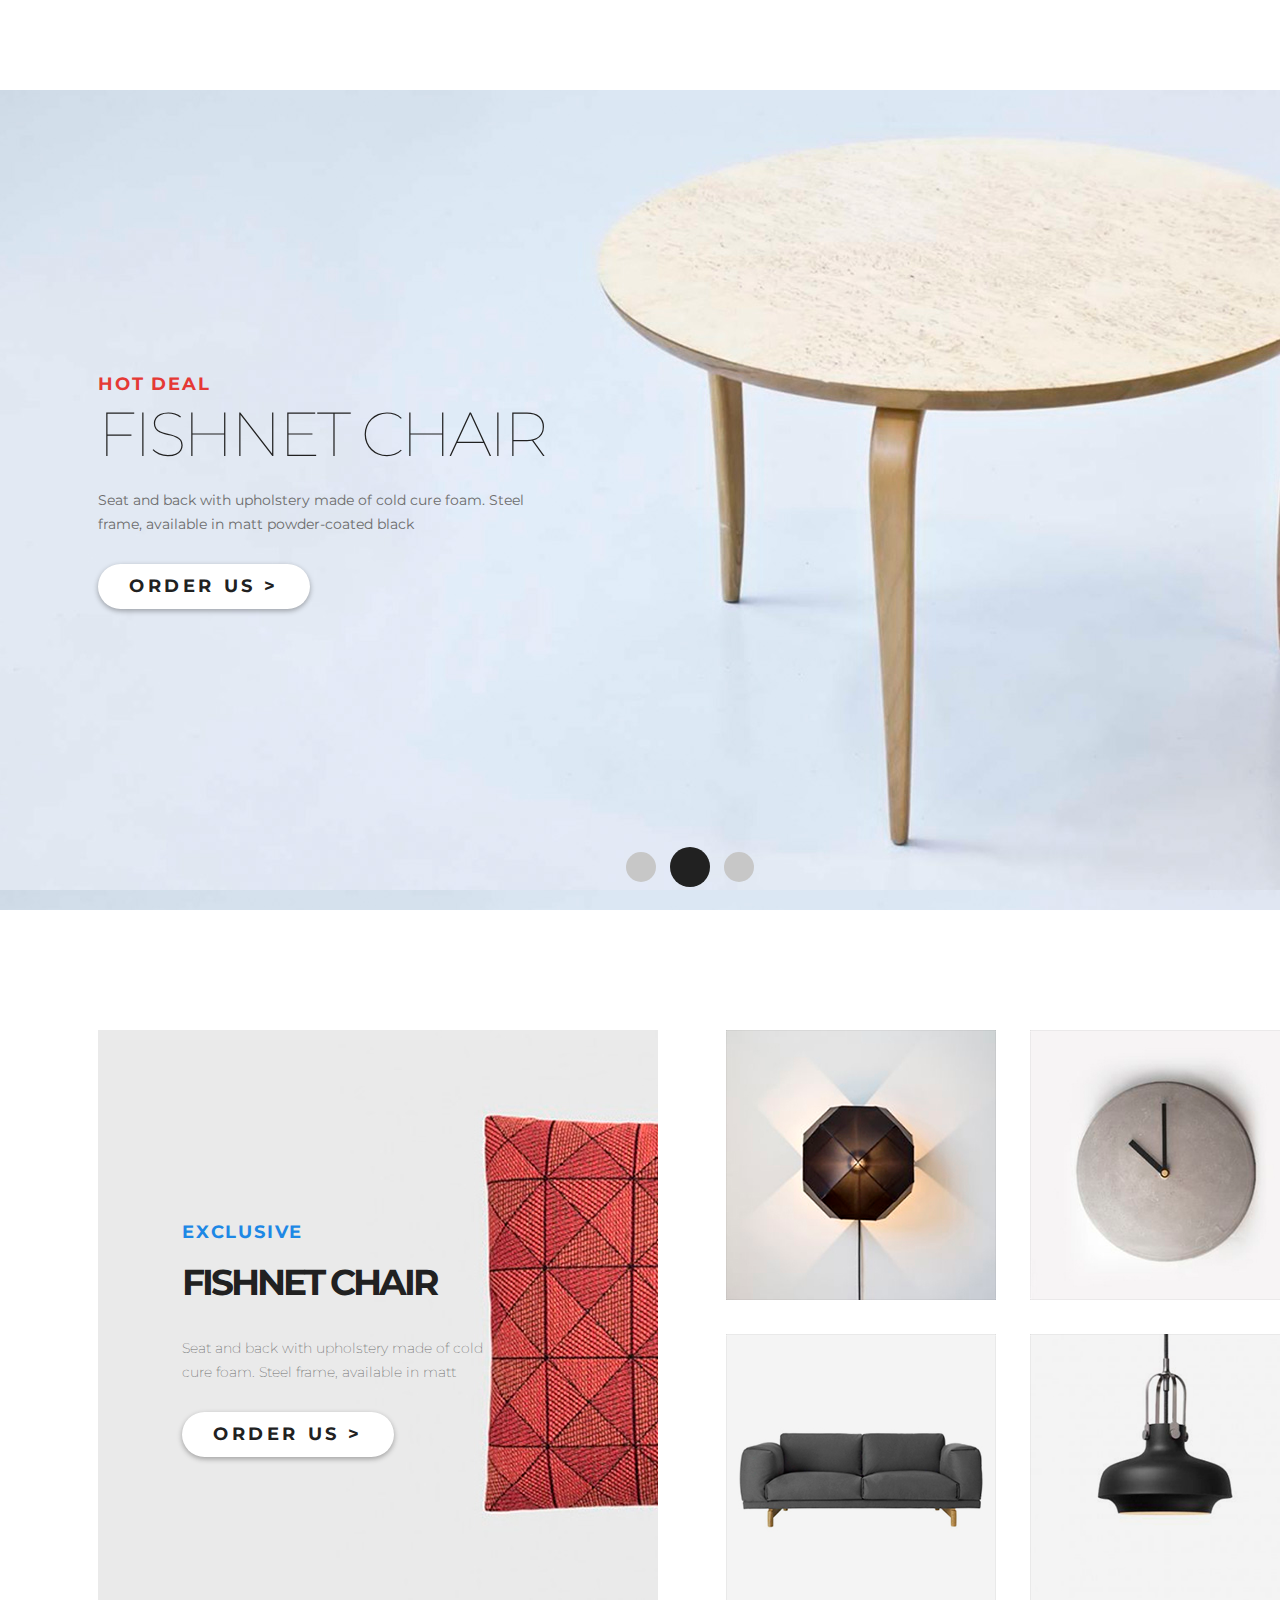
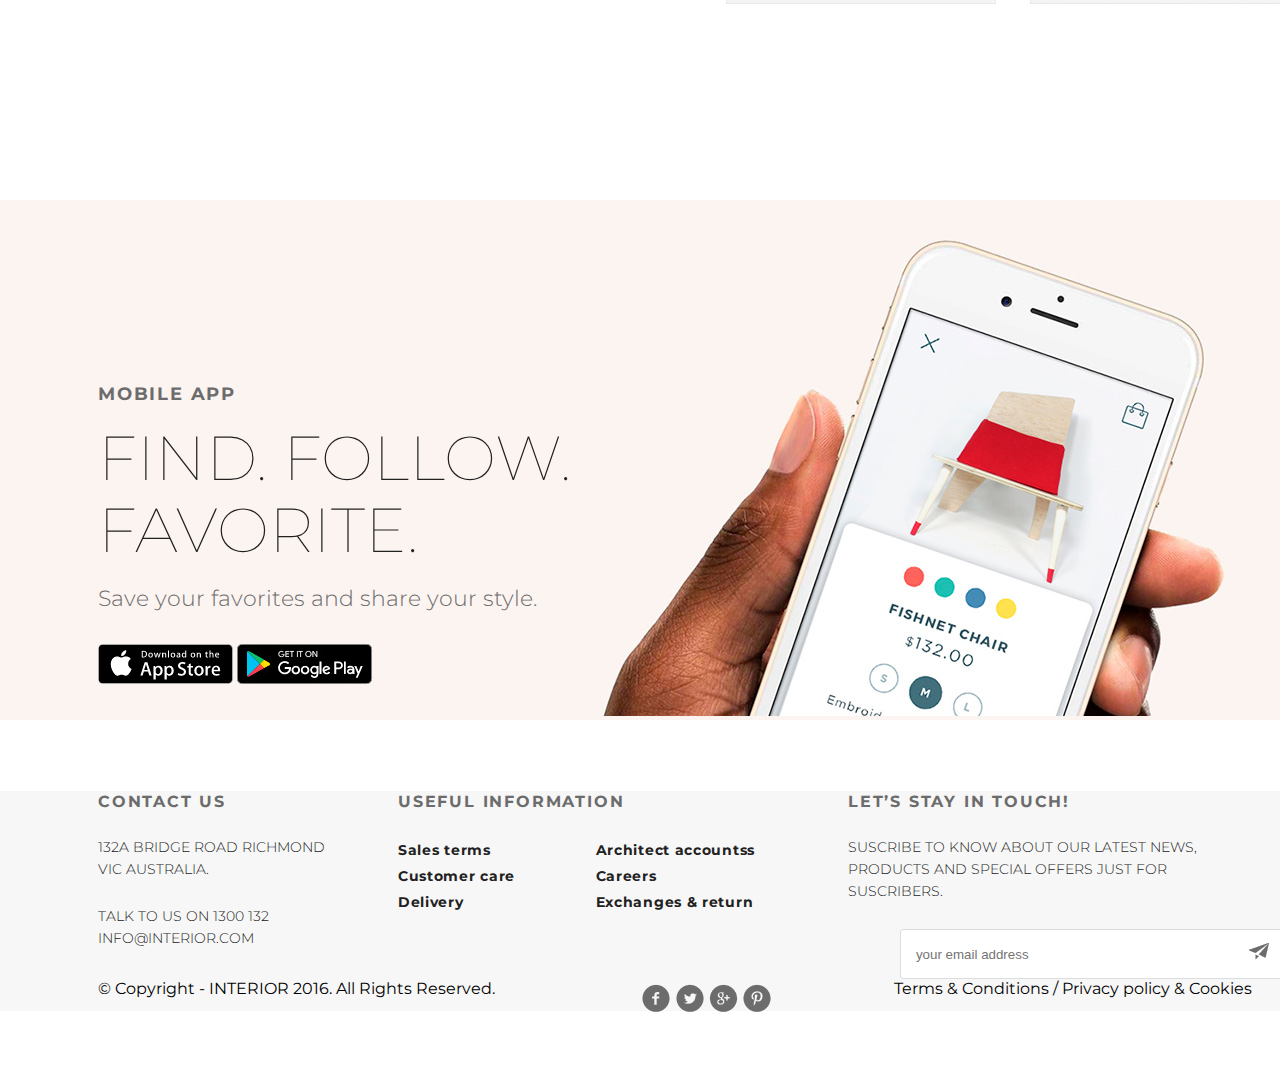
==== commit 34efb047: "update style.css footer position bottom" ====
--- a/index.html
+++ b/index.html
@@ -13,10 +13,10 @@
                 <a href="#"><img src="img/logo.svg" alt="logo"></a>
                 <ul class="menu clearfix">
                     <li class="menu-list"><a href="index.html" class="menu-link menu-link-active">HOME</a></li>
-                    <li class="menu-list"><a href="#" class="menu-link">PRODUCTS</a></li>
+                    <li class="menu-list"><a href="product.html" class="menu-link">PRODUCTS</a></li>
                     <li class="menu-list"><a href="#" class="menu-link">HISTORY</a></li>
                     <li class="menu-list"><a href="#" class="menu-link">SHOWROOM</a></li>
-                    <li class="menu-list"><a href="#" class="menu-link">CONTACT</a></li>
+                    <li class="menu-list"><a href="contact.html" class="menu-link">CONTACT</a></li>
                     <li class="menu-list">
                         <a href="#" class="menu-link" style="border:none"><img src="img/search.svg" alt="search"></a>
                     </li>
@@ -35,7 +35,7 @@
         <div class="content">
             <div class="menu-cont clearfix">
                 <ul class="menu-cont-list">
-                    <li class="menunewfcontent"><a href="#" class="menu-link-fea  menu-link-active link-active">Featuted</a></li>
+                    <li class="menunewfcontent"><a href="#" class="menu-link-fea  menu-link-active">Featuted</a></li>
                     <li class="menunewfcontent"><a href="#" class="menu-link-new link-active">New</a></li>
                 </ul> <a href="#" class="explore-all link-active">explore all ></a> </div>
             <div class="product">
@@ -153,6 +153,7 @@
             <a href="https://www.apple.com/ru/ios/app-store/" class="buttonapp" target="_blank"><img src="img/app-store.png" alt="" class="apps"></a>
             <a href="https://play.google.com/store" class="buttonapp" target="_blank"><img src="img/google-play.jpg" alt="gplay" class="apps"></a>
         </div>
+        <div class="clr"></div>
         <div class="footerblock">
             <div class="footermenu">
                 <div class="menufooter">
--- a/css/style.css
+++ b/css/style.css
@@ -23,6 +23,7 @@
     width: 1366px;
     margin: 0 auto;
     min-height: 100%;
+    position: relative;
 }
 
 .padding-site {
@@ -131,11 +132,9 @@
 
 .button:hover {
     box-shadow: none;
-    
 }
 
 .button:active {
-   
     background-color: #212121;
     color: white;
 }
@@ -157,7 +156,6 @@
     clear: both;
     margin: 5px
 }
-
 
 .circle-active {
     width: 40px;
@@ -175,14 +173,13 @@
     background-color: white;
 }
 
-
 .content {
     width: 1388px;
-    position: relative;
+}
+
+.menu-cont {
     clear: both;
 }
-
-.menu-cont {}
 
 .menu-cont-list {
     float: left;
@@ -216,6 +213,12 @@
     text-align: left;
     color: #212121;
     text-decoration: none;
+}
+
+a.menu-link-fea.menu-link-active:active,
+a.menu-link-fea.link-active:active,
+a.menu-link-new.link-active:active {
+    color: white;
 }
 
 .menu-link-new {
@@ -549,45 +552,47 @@
 
 .footerblock {
     margin-top: 120px;
-    position: relative;
     padding-left: 98px;
-}
-
-.copyr {
-    float: left;
+    height: 220px;
+    width: 100%;
+    background-color: #f7f7f7;
     position: absolute;
-}
+    bottom: 0;
+    left: 0;
+    box-sizing: border-box;
+}
+
+.copyr {}
 
 .socialimg {
+    margin: -14px 25px;
+    padding-left: 45%;
+}
+
+.terms {
     width: 100%;
-    float: left;
-    text-align: center;
-}
-
-.terms {
-    width: 92%;
-    float: left;
-    position: absolute;
+    float: right;
+    margin-top: -2%;
     text-align: right;
 }
 
 .link {
     text-decoration: none;
     color: black;
+    clear: both
 }
 
 .link:hover {
     color: dimgray;
 }
 
-
-
 .soc {
     height: 100%;
 }
 
 .footermenu {
-    width: 100%;
+    width: 91%;
+    height: 292px;
 }
 
 .h-footer-menu {
@@ -635,7 +640,7 @@
 }
 
 .footermenu .center-col {
-    width: 27%;
+    width: 39%;
     display: inline-block;
     padding-left: 5%;
 }
@@ -765,3 +770,31 @@
     color: white;
 }
 
+.clr {
+    width: 100%;
+    height: 291px
+}
+
+
+/*CONTACT.html*/
+
+.hero-back {
+    width: 1366px;
+    height: 360px;
+    background-color: rgb(245, 245, 245);
+    box-sizing: border-box;
+}
+
+.title {
+    font-family: Montserrat;
+    font-size: 62px;
+    font-weight: 100;
+    line-height: 72px;
+    text-align: left;
+    color: #212121;
+    margin-top: 10%;
+}
+
+.contact-content {
+    min-height: 100%
+}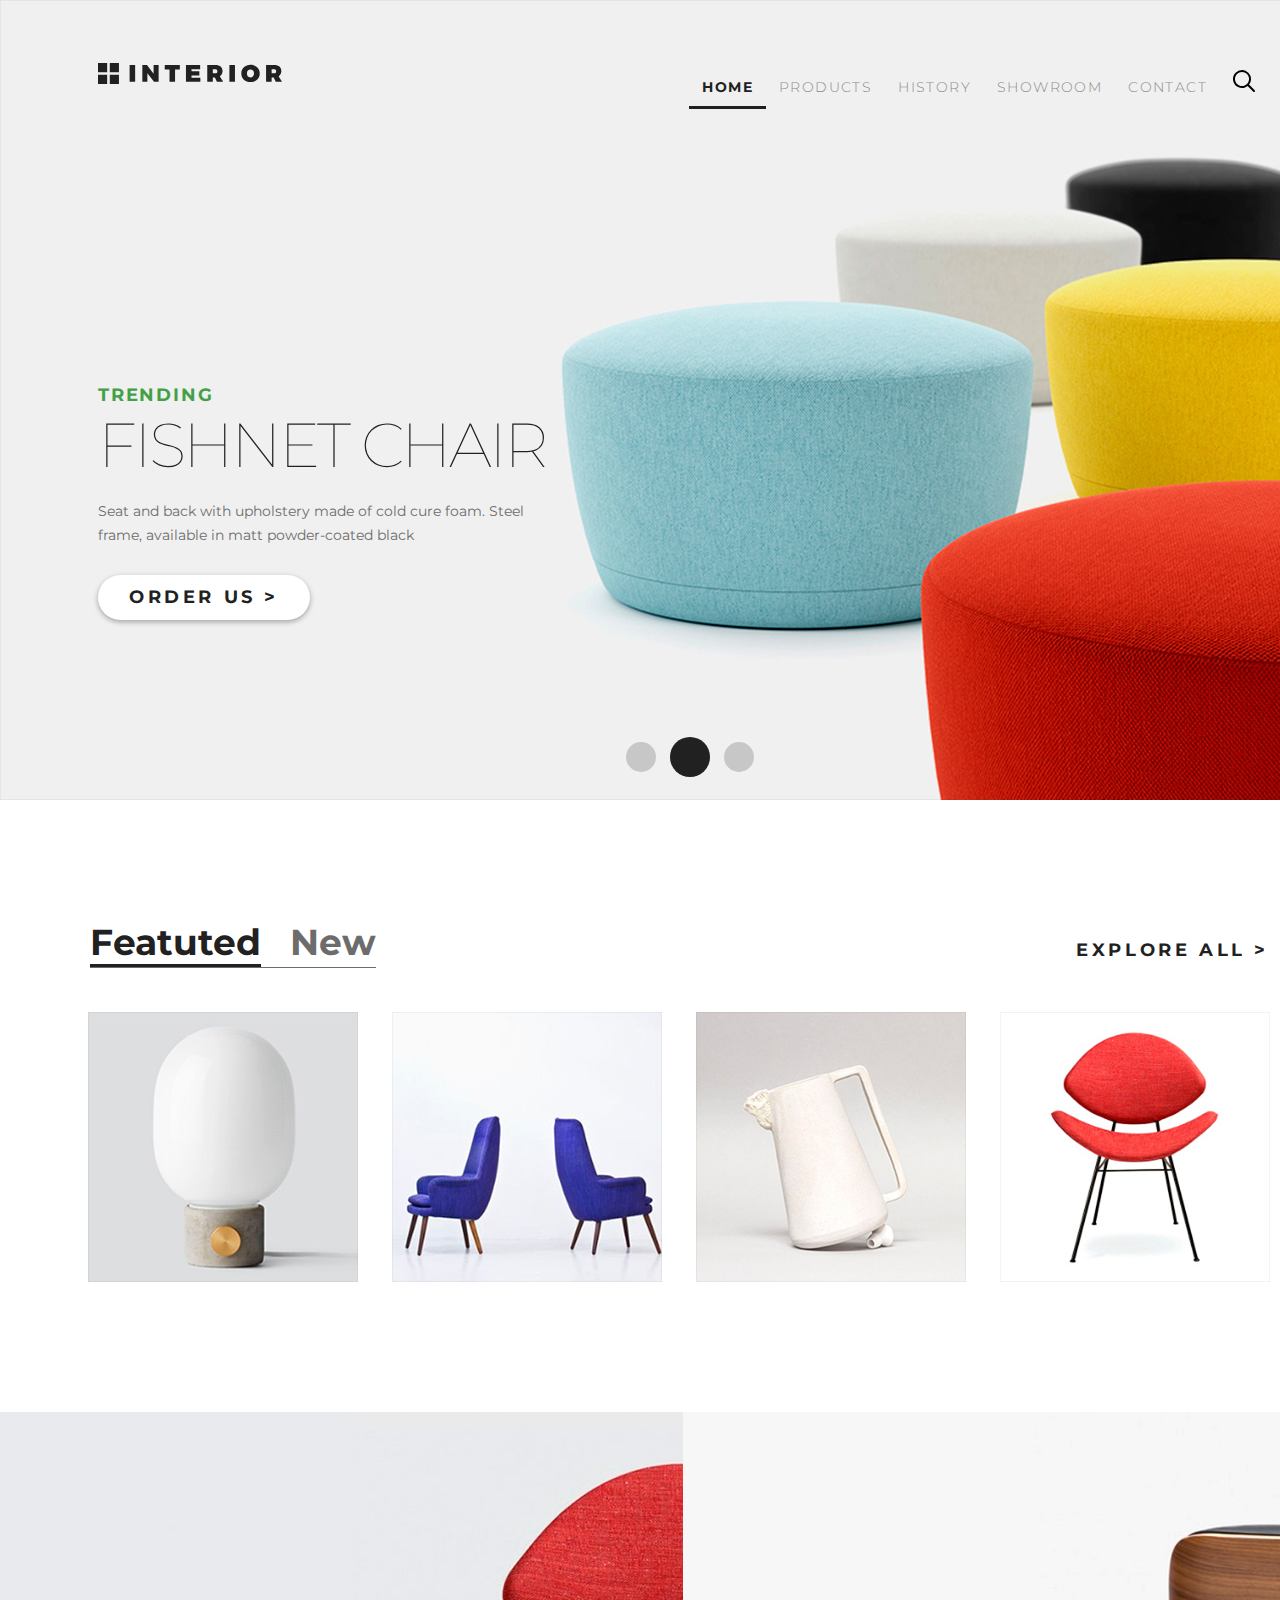
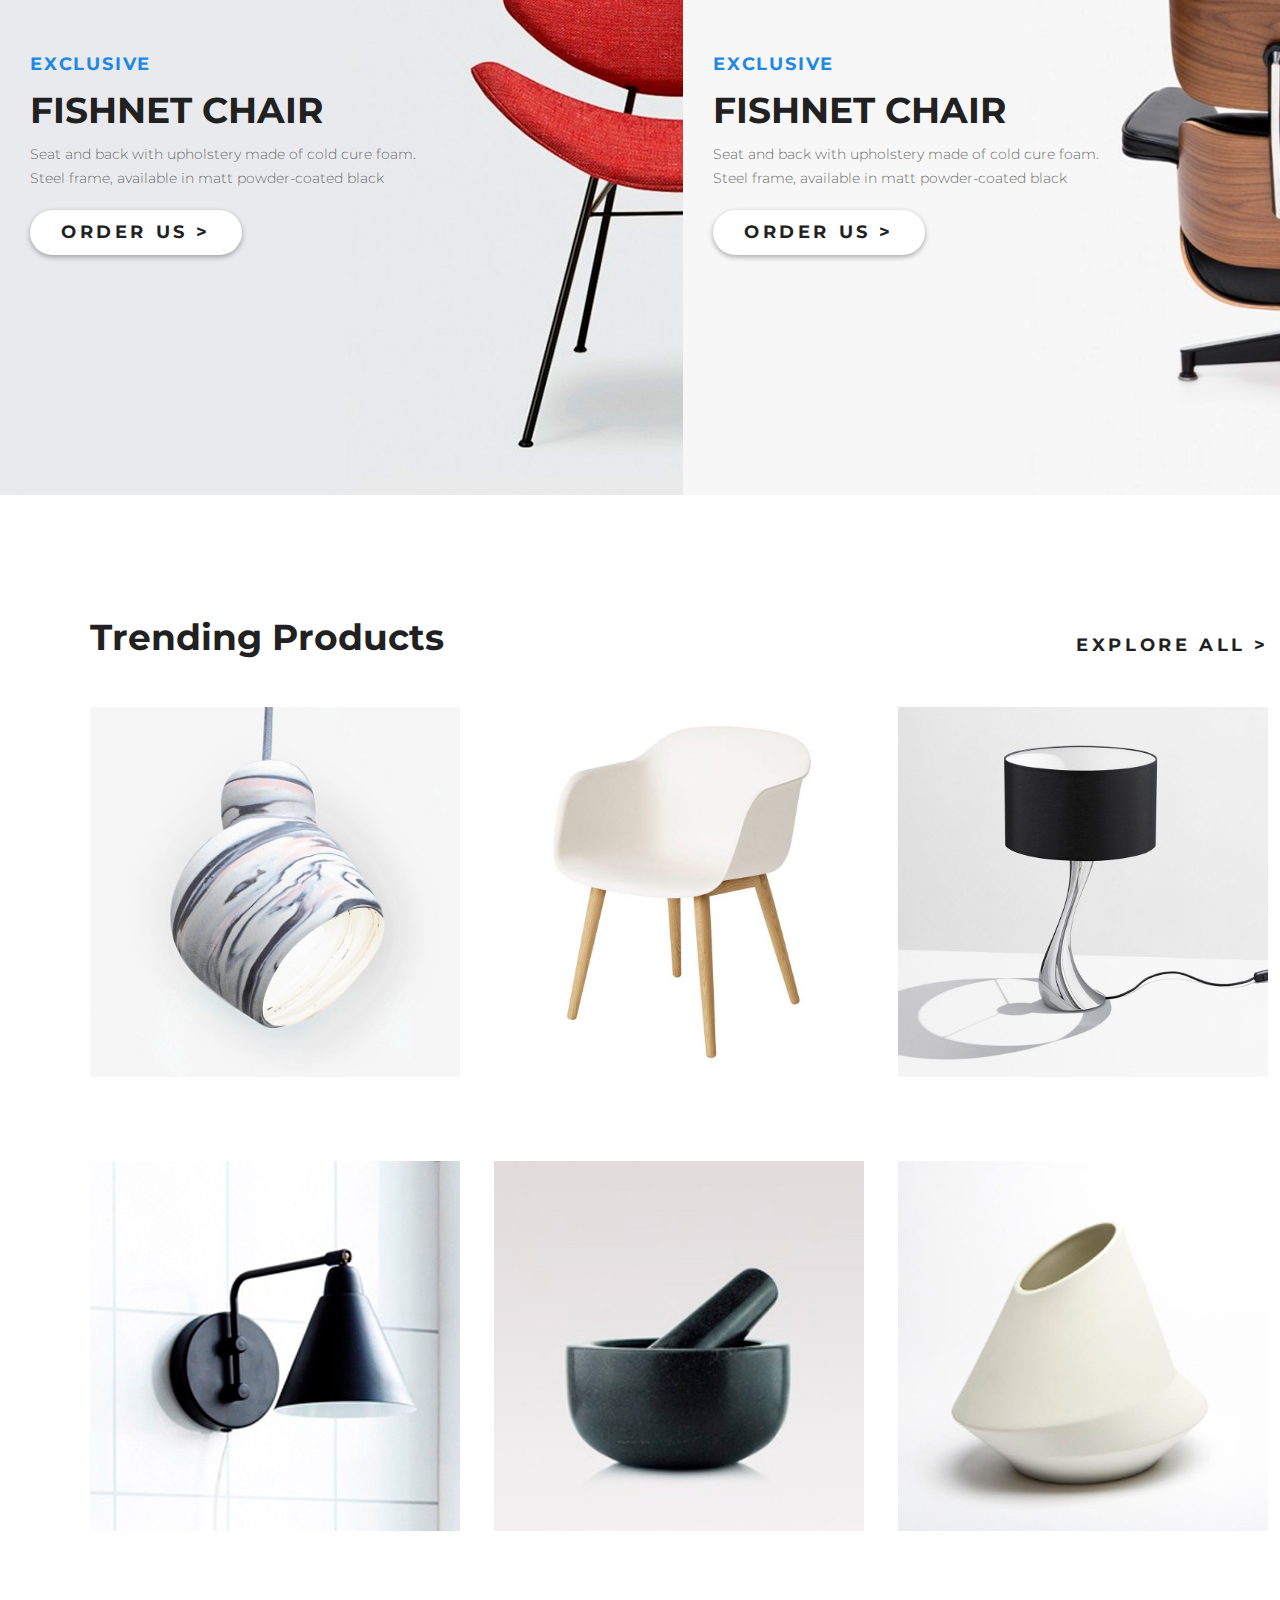
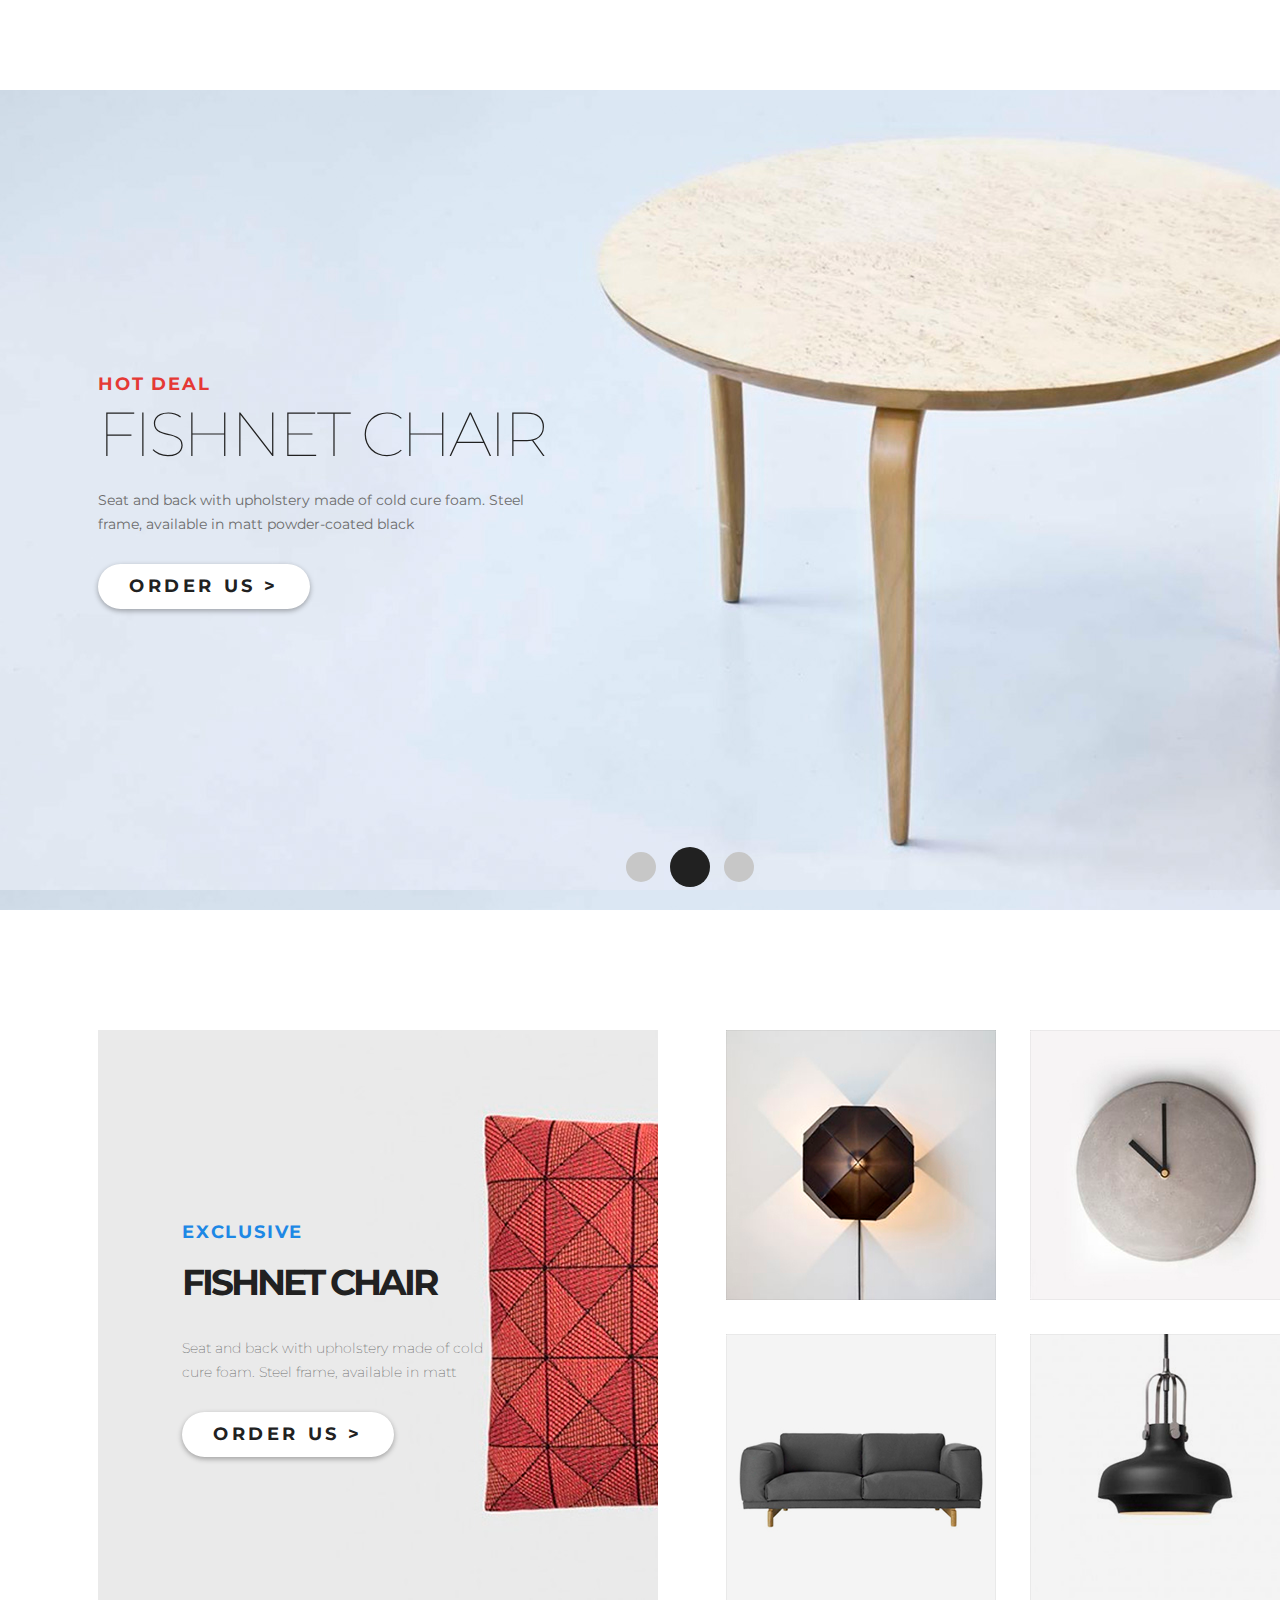
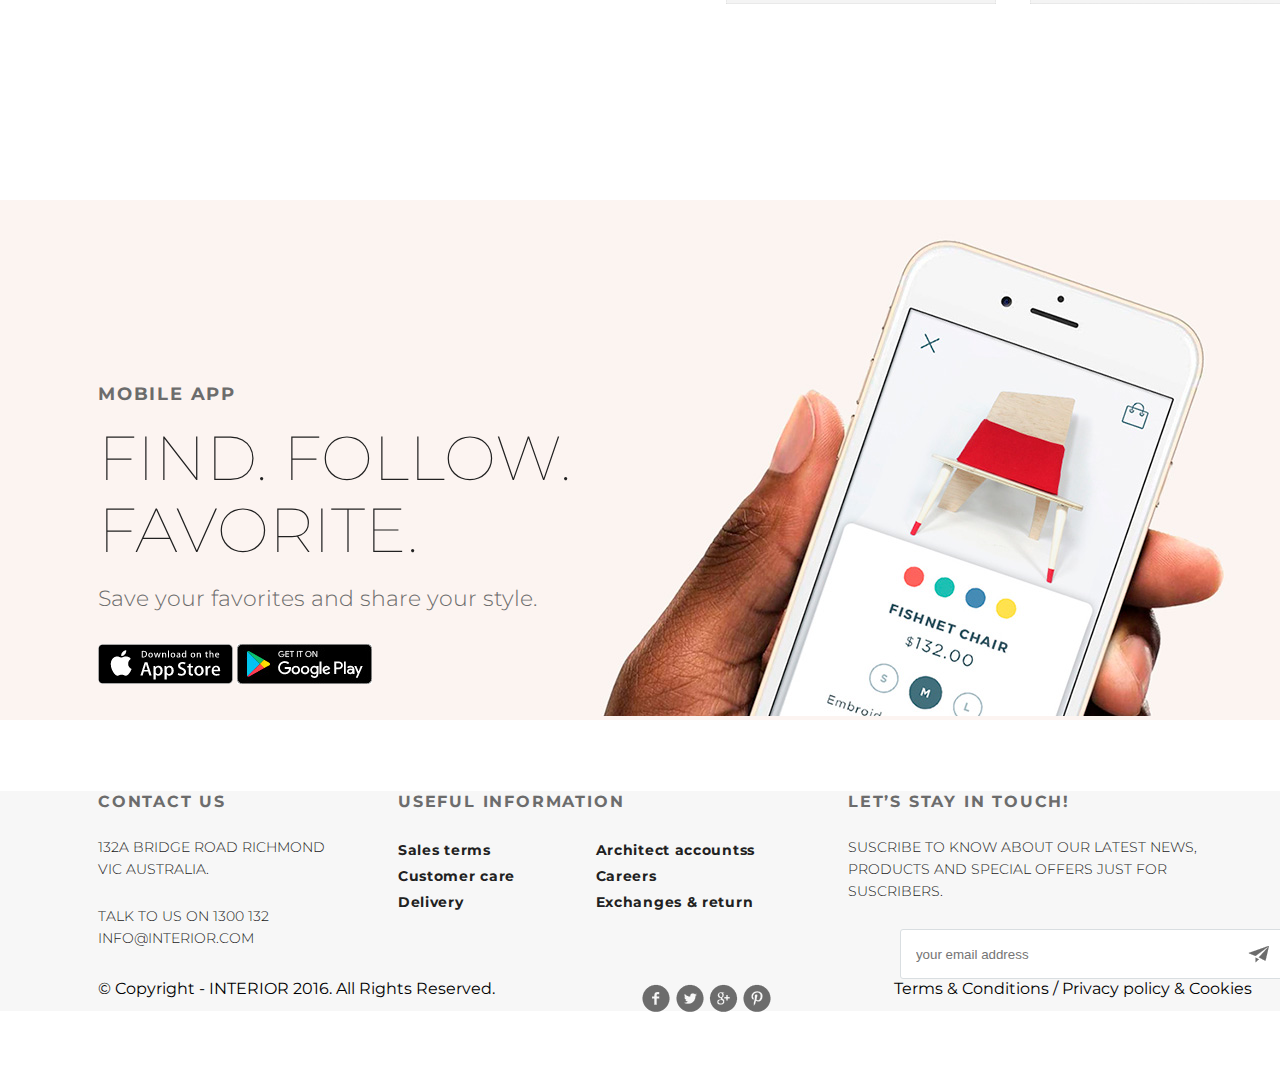
==== commit eba1058d: "add catalog with bootstrap" ====
--- a/index.html
+++ b/index.html
@@ -3,7 +3,7 @@
 
 <head>
     <meta charset="UTF-8">
-    <title>Document</title>
+    <title>Home Page</title>
     <link rel="stylesheet" href="css/style.css"> </head>
 
 <body>
@@ -13,7 +13,7 @@
                 <a href="#"><img src="img/logo.svg" alt="logo"></a>
                 <ul class="menu clearfix">
                     <li class="menu-list"><a href="index.html" class="menu-link menu-link-active">HOME</a></li>
-                    <li class="menu-list"><a href="product.html" class="menu-link">PRODUCTS</a></li>
+                    <li class="menu-list"><a href="proddetals.html" class="menu-link">PRODUCTS</a></li>
                     <li class="menu-list"><a href="#" class="menu-link">HISTORY</a></li>
                     <li class="menu-list"><a href="#" class="menu-link">SHOWROOM</a></li>
                     <li class="menu-list"><a href="contact.html" class="menu-link">CONTACT</a></li>
--- a/css/style.css
+++ b/css/style.css
@@ -2,6 +2,7 @@
 * {
     margin: 0;
     padding: 0;
+    text-decoration: none;
 }
 
 body {
@@ -737,7 +738,7 @@
     height: 26px;
     width: 26px;
     position: absolute;
-    top: 37px;
+    top: 40px;
     right: -72px;
     background: white;
     cursor: pointer;
@@ -772,7 +773,8 @@
 
 .clr {
     width: 100%;
-    height: 291px
+    height: 291px;
+    clear: both;
 }
 
 
@@ -796,5 +798,123 @@
 }
 
 .contact-content {
-    min-height: 100%
-}+    min-height: 100%;
+    overflow: hidden;
+}
+
+.contacts {
+    margin-top: 71px;
+    overflow: hidden;
+}
+
+.cont1,
+.cont2,
+.cont3 {
+    width: 370px;
+    height: 370px;
+    opacity: 0.9;
+    border: solid 1px #9c9c9c;
+    background-color: #ffffff;
+    float: left;
+    margin-right: 15px;
+    padding-top: 7%;
+    box-sizing: border-box;
+}
+
+.contact-text-h2 {
+    font-family: Montserrat;
+    font-size: 22px;
+    font-weight: bold;
+    line-height: 30px;
+    text-align: center;
+    color: #212121;
+    text-transform: uppercase;
+}
+
+.contact-text {
+    font-size: 14px;
+    font-weight: 300;
+    line-height: 20px;
+    text-align: center;
+    color: #6c6c6c;
+}
+
+.contact-text-bold {
+    font-weight: bold;
+    font-size: 14px;
+    line-height: 20px;
+    text-align: center;
+    color: #212121;
+}
+
+.contact-address {
+    font-size: 14px;
+    font-weight: 300;
+    line-height: 20px;
+    text-align: center;
+    color: #6c6c6c;
+}
+
+.icon-location {
+    font-family: icomoon;
+    font-size: 48px;
+    line-height: 30px;
+    color: #212121;
+    text-align: center;
+}
+
+
+/*Products*/
+
+.hero-back-products {
+    height: 360px;
+    background-color: rgb(245, 245, 245);
+    box-sizing: border-box;
+}
+
+.content-catalog {
+        margin: 30px 98px;
+}
+
+.center-col-products {
+    width: 41%;
+    display: inline-block;
+    padding-left: 5%;
+    text-decoration: none;
+}
+
+.button-products {
+    height: 26px;
+    width: 26px;
+    position: absolute;
+    top: 39px;
+    right: -58px;
+    background: white;
+    cursor: pointer;
+}
+
+.button-products:before {
+    content: url(../img/mail.png);
+    font-size: 20px;
+    font-weight: bold;
+}
+
+.h-footer-menu-products {
+    margin-bottom: 25px;
+    font-weight: bold;
+    font-stretch: normal;
+    font-style: normal;
+    line-height: 1.33;
+    letter-spacing: 1.8px;
+    text-align: left;
+    color: rgb(108, 108, 108);
+    
+}
+
+.h-footer-menu-products p {
+    text-transform: uppercase;
+}
+
+.row.align-items-center.justify-content-center {
+    margin-bottom: 30px;
+}
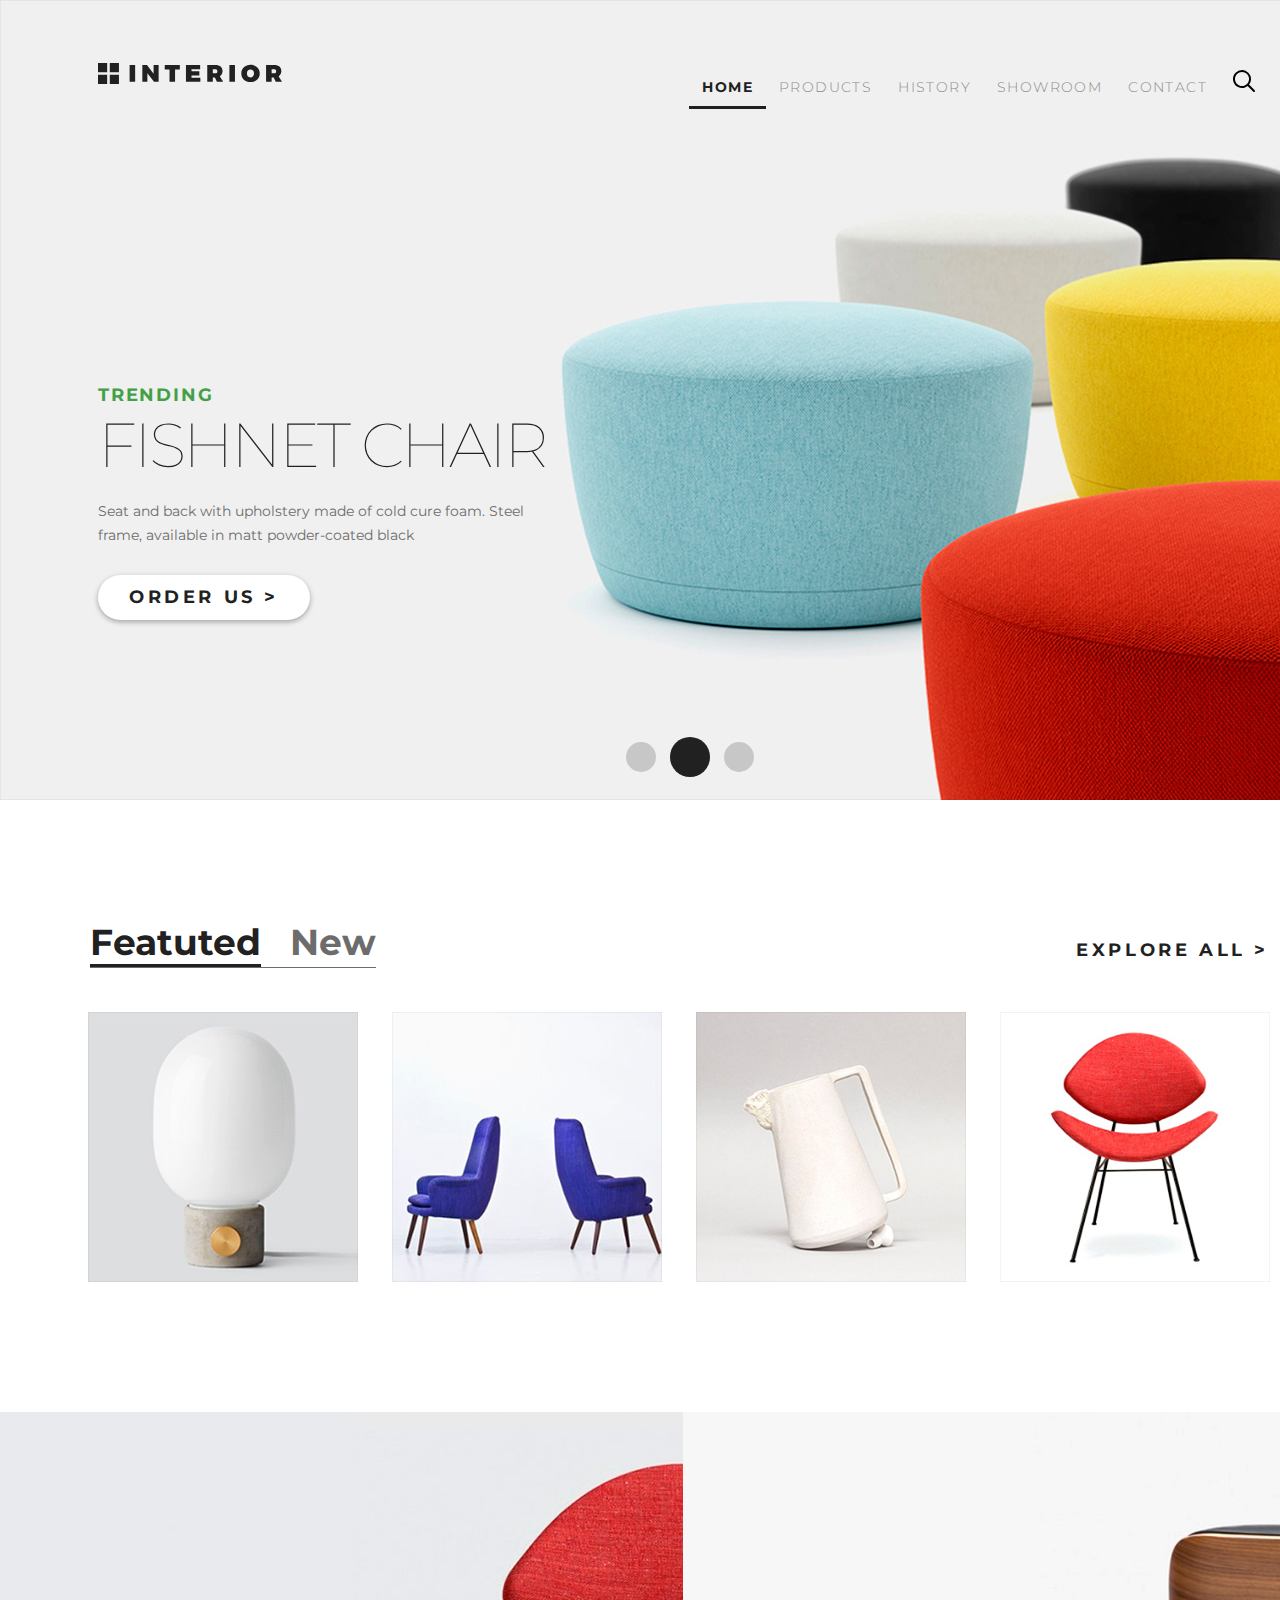
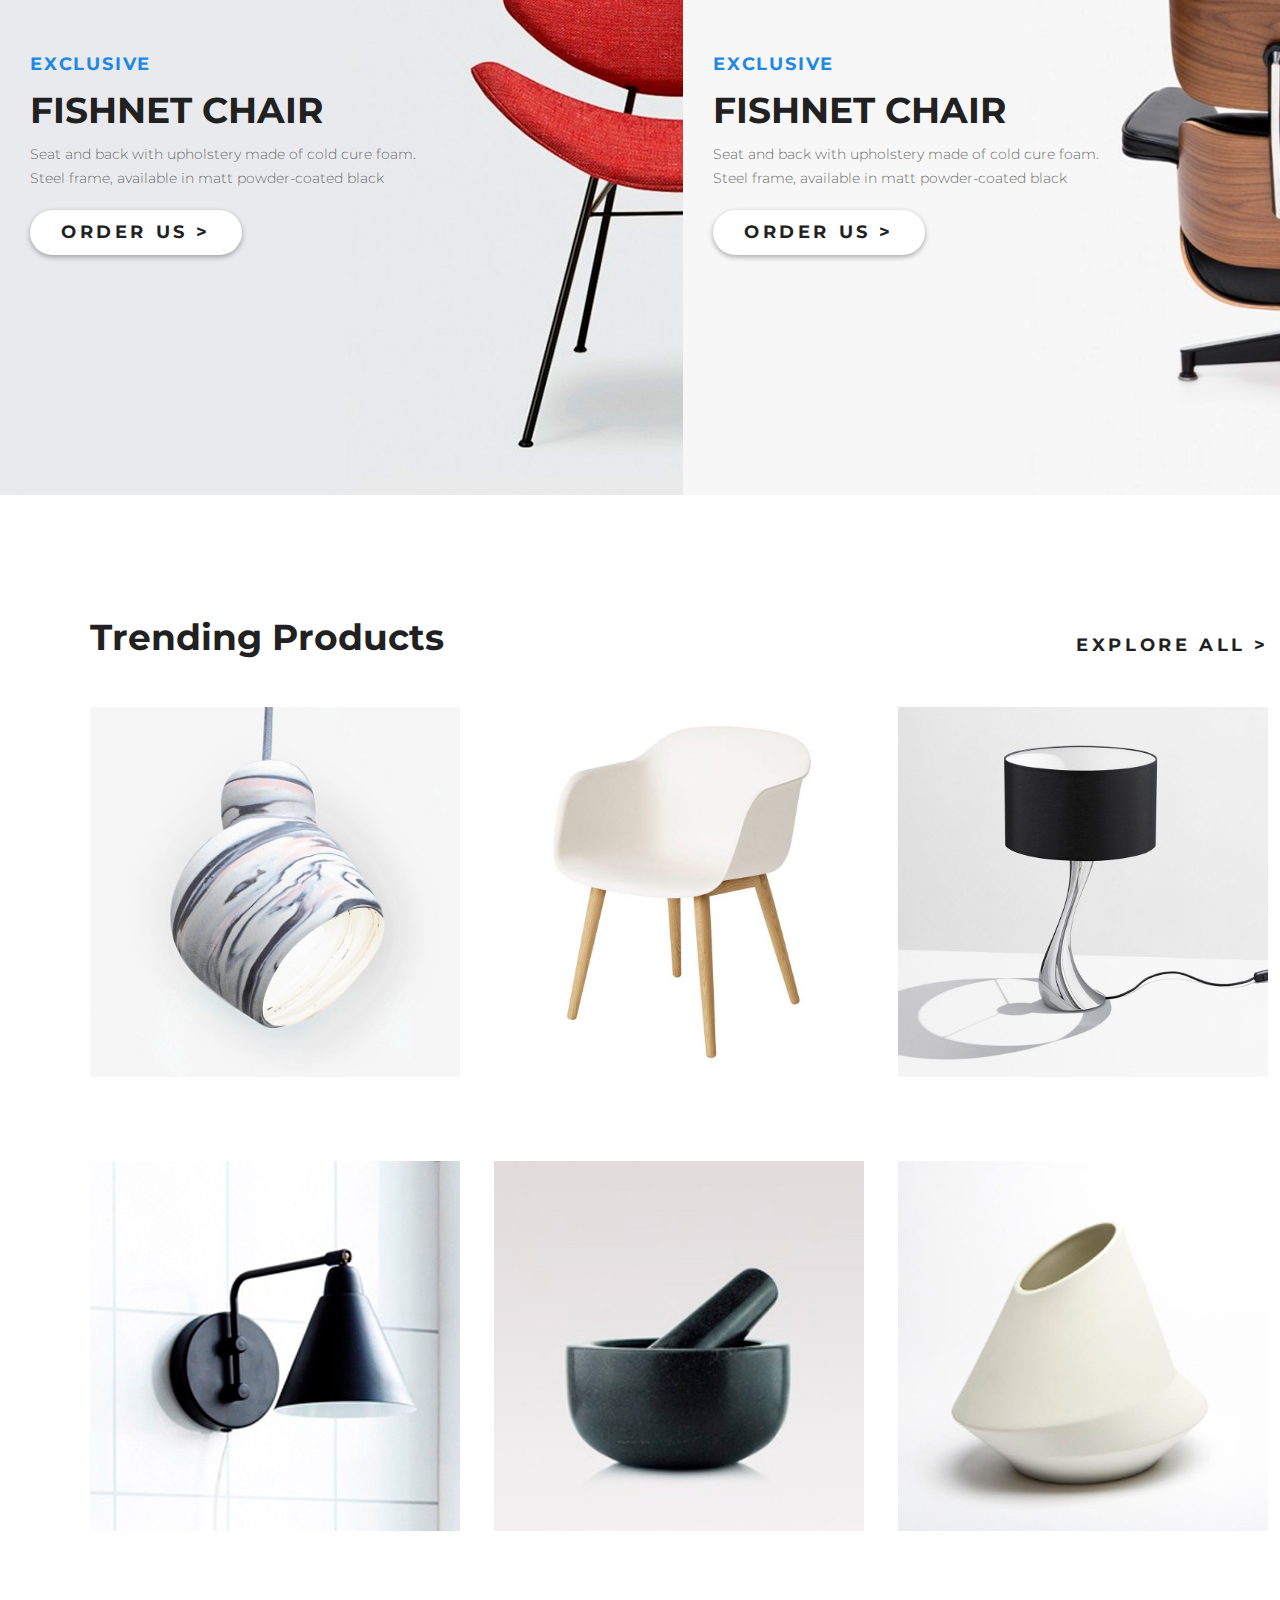
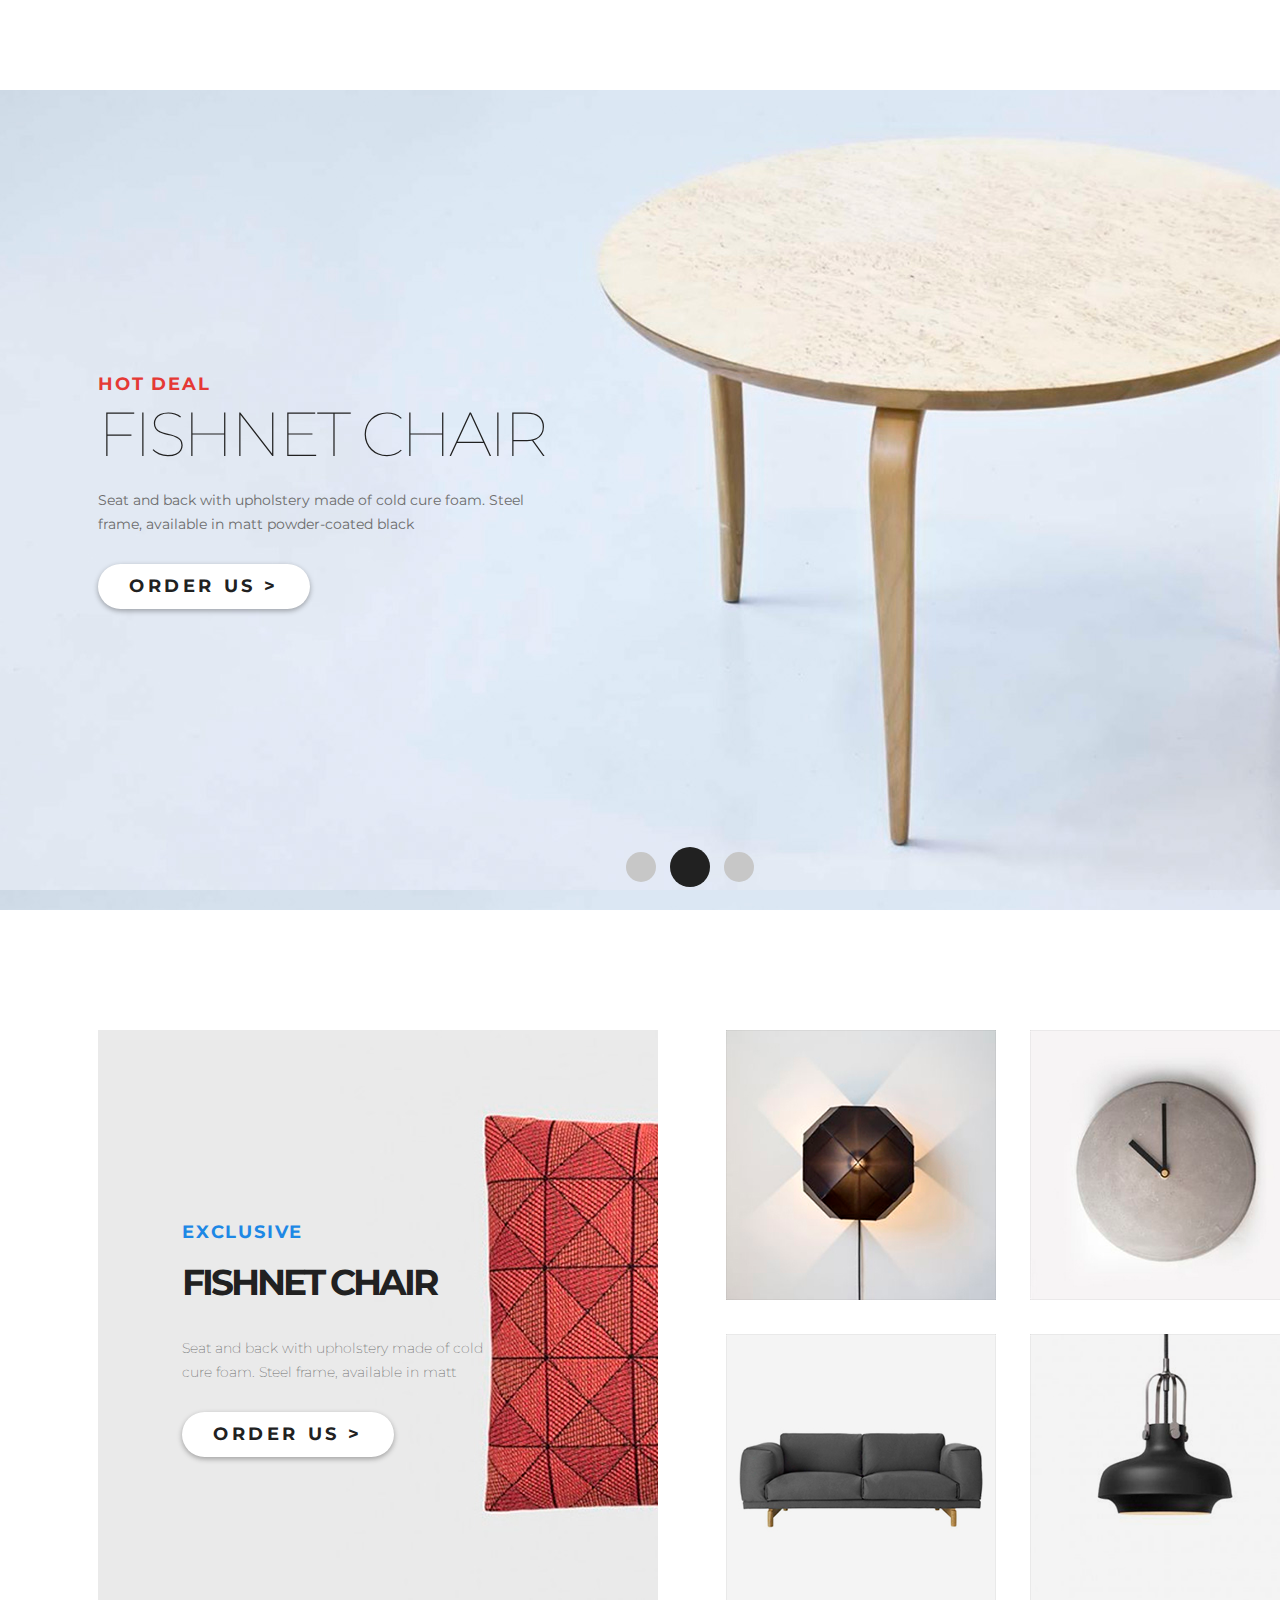
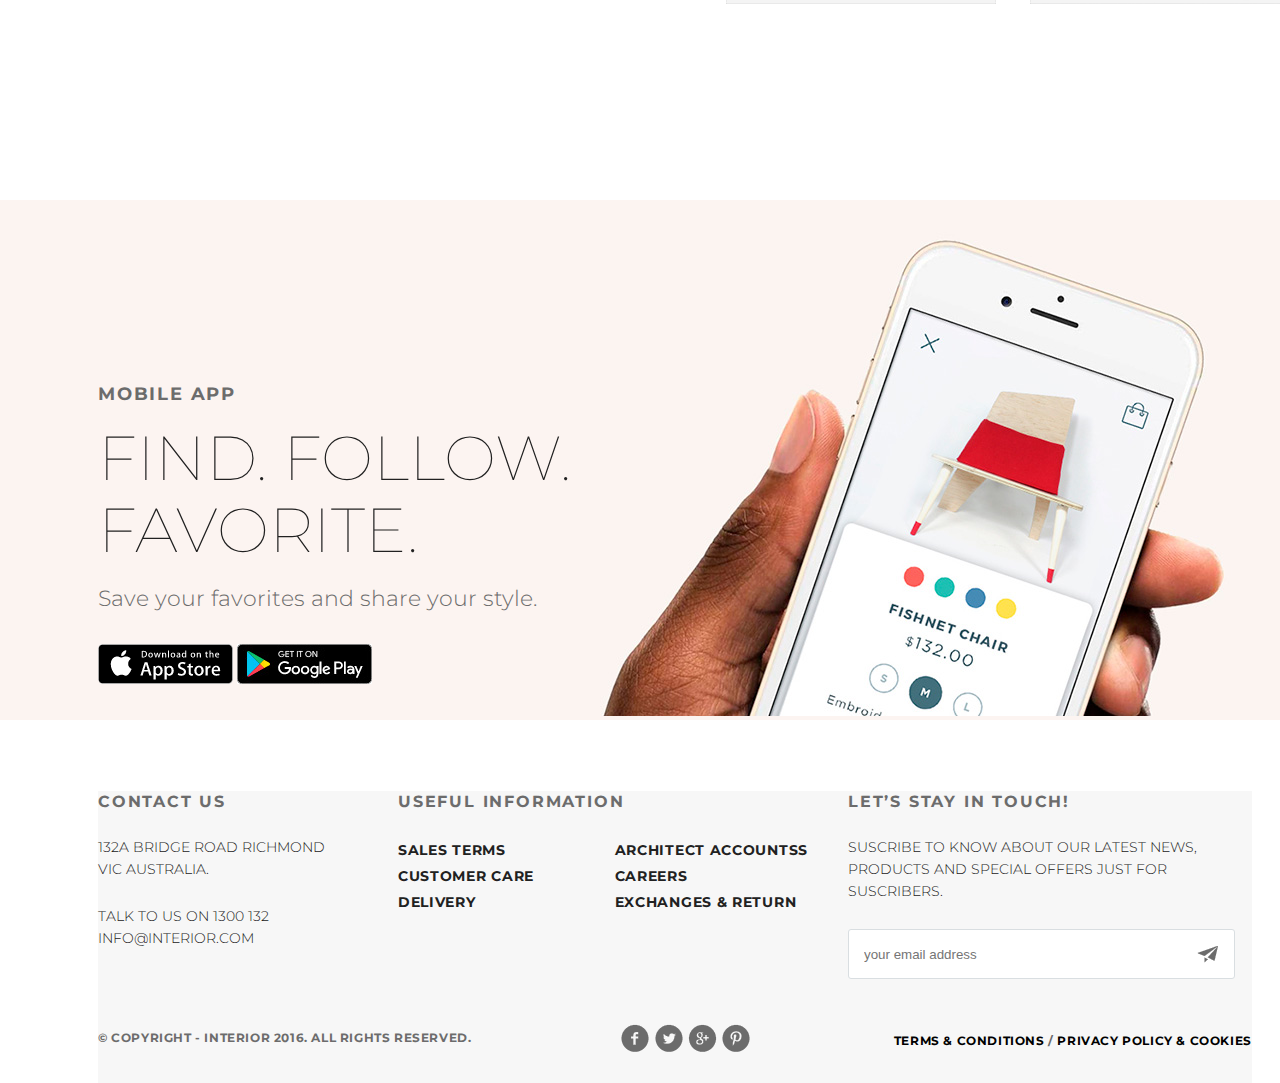
==== commit 86139f81: "update footer copyr" ====
--- a/index.html
+++ b/index.html
@@ -211,7 +211,7 @@
                     </div>
                 </div>
                 <div class="footer">
-                    <div class="copyr">© Copyright - INTERIOR 2016. All Rights Reserved.</div>
+                    <div class="copyr">	&#169;&nbsp;Copyright - INTERIOR 2016. All Rights Reserved.</div>
                     <div class="socialimg">
                         <a href="#" class="soc"><img src="img/social-links.png" alt="social"></a>
                     </div>
--- a/css/style.css
+++ b/css/style.css
@@ -1,4 +1,5 @@
 @import url('https://fonts.googleapis.com/css?family=Montserrat:100,300,400,700&display=swap&subset=cyrillic');
+
 * {
     margin: 0;
     padding: 0;
@@ -22,6 +23,7 @@
 
 .container {
     width: 1366px;
+    min-width: 1366px;
     margin: 0 auto;
     min-height: 100%;
     position: relative;
@@ -556,18 +558,35 @@
     padding-left: 98px;
     height: 220px;
     width: 100%;
-    background-color: #f7f7f7;
     position: absolute;
     bottom: 0;
     left: 0;
     box-sizing: border-box;
 }
 
-.copyr {}
+.footermenu {
+    background-color: #f7f7f7;
+    
+}
+
+.copyr {
+    font-family: Montserrat;
+    font-size: 12px;
+    font-weight: bold;
+    font-stretch: normal;
+    font-style: normal;
+    line-height: 2.17;
+    letter-spacing: 0.6px;
+    text-align: left;
+    color: rgb(108, 108, 108);
+    text-transform: uppercase;
+}
+
 
 .socialimg {
-    margin: -14px 25px;
-    padding-left: 45%;
+   position: absolute;
+    left: 523px;
+    top: -1px;
 }
 
 .terms {
@@ -575,7 +594,17 @@
     float: right;
     margin-top: -2%;
     text-align: right;
-}
+    font-family: Montserrat;
+    font-size: 12px;
+    font-weight: bold;
+    font-stretch: normal;
+    font-style: normal;
+    line-height: 2.17;
+    letter-spacing: 0.6px;
+    color: rgb(108, 108, 108);
+    text-transform: uppercase;
+}
+
 
 .link {
     text-decoration: none;
@@ -594,6 +623,7 @@
 .footermenu {
     width: 91%;
     height: 292px;
+    
 }
 
 .h-footer-menu {
@@ -661,6 +691,7 @@
     text-align: left;
     color: rgb(33, 33, 33);
     text-decoration: none;
+    text-transform: uppercase;
 }
 
 .center-menu1:hover,
@@ -717,7 +748,7 @@
 .suscribe form {
     position: relative;
     width: 300px;
-    margin: 0 auto;
+    
 }
 
 input,
@@ -751,8 +782,8 @@
 }
 
 .footer {
-    margin-top: 59px;
-    clear: both;
+    margin-top: 110px;
+    position: relative;
 }
 
 .footermenu .copyr {}
@@ -808,7 +839,6 @@
 }
 
 .cont1,
-.cont2,
 .cont3 {
     width: 370px;
     height: 370px;
@@ -821,6 +851,18 @@
     box-sizing: border-box;
 }
 
+.cont2 {
+    width: 370px;
+    height: 370px;
+    opacity: 0.9;
+    border: solid 1px #9c9c9c;
+    background-color: #ffffff;
+    float: left;
+    margin-right: 15px;
+
+    box-sizing: border-box;
+}
+
 .contact-text-h2 {
     font-family: Montserrat;
     font-size: 22px;
@@ -873,7 +915,8 @@
 }
 
 .content-catalog {
-        margin: 30px 98px;
+    margin: 30px 98px;
+    margin-left: 3%;
 }
 
 .center-col-products {
@@ -908,7 +951,6 @@
     letter-spacing: 1.8px;
     text-align: left;
     color: rgb(108, 108, 108);
-    
 }
 
 .h-footer-menu-products p {
@@ -918,3 +960,23 @@
 .row.align-items-center.justify-content-center {
     margin-bottom: 30px;
 }
+
+.promo2 {
+    display: inline-block;
+}
+
+.promo2 .promo-left2 {
+    width: 650px;
+    height: 650px;
+    float: left;
+    background-image: url(../img/promo-img1.jpg);
+    background-position: right;
+}
+
+.promo2 .promo-right2 {
+    width: 650px;
+    height: 650px;
+    float: left;
+    background-image: url(../img/promo-img.jpg);
+    background-position: right;
+}
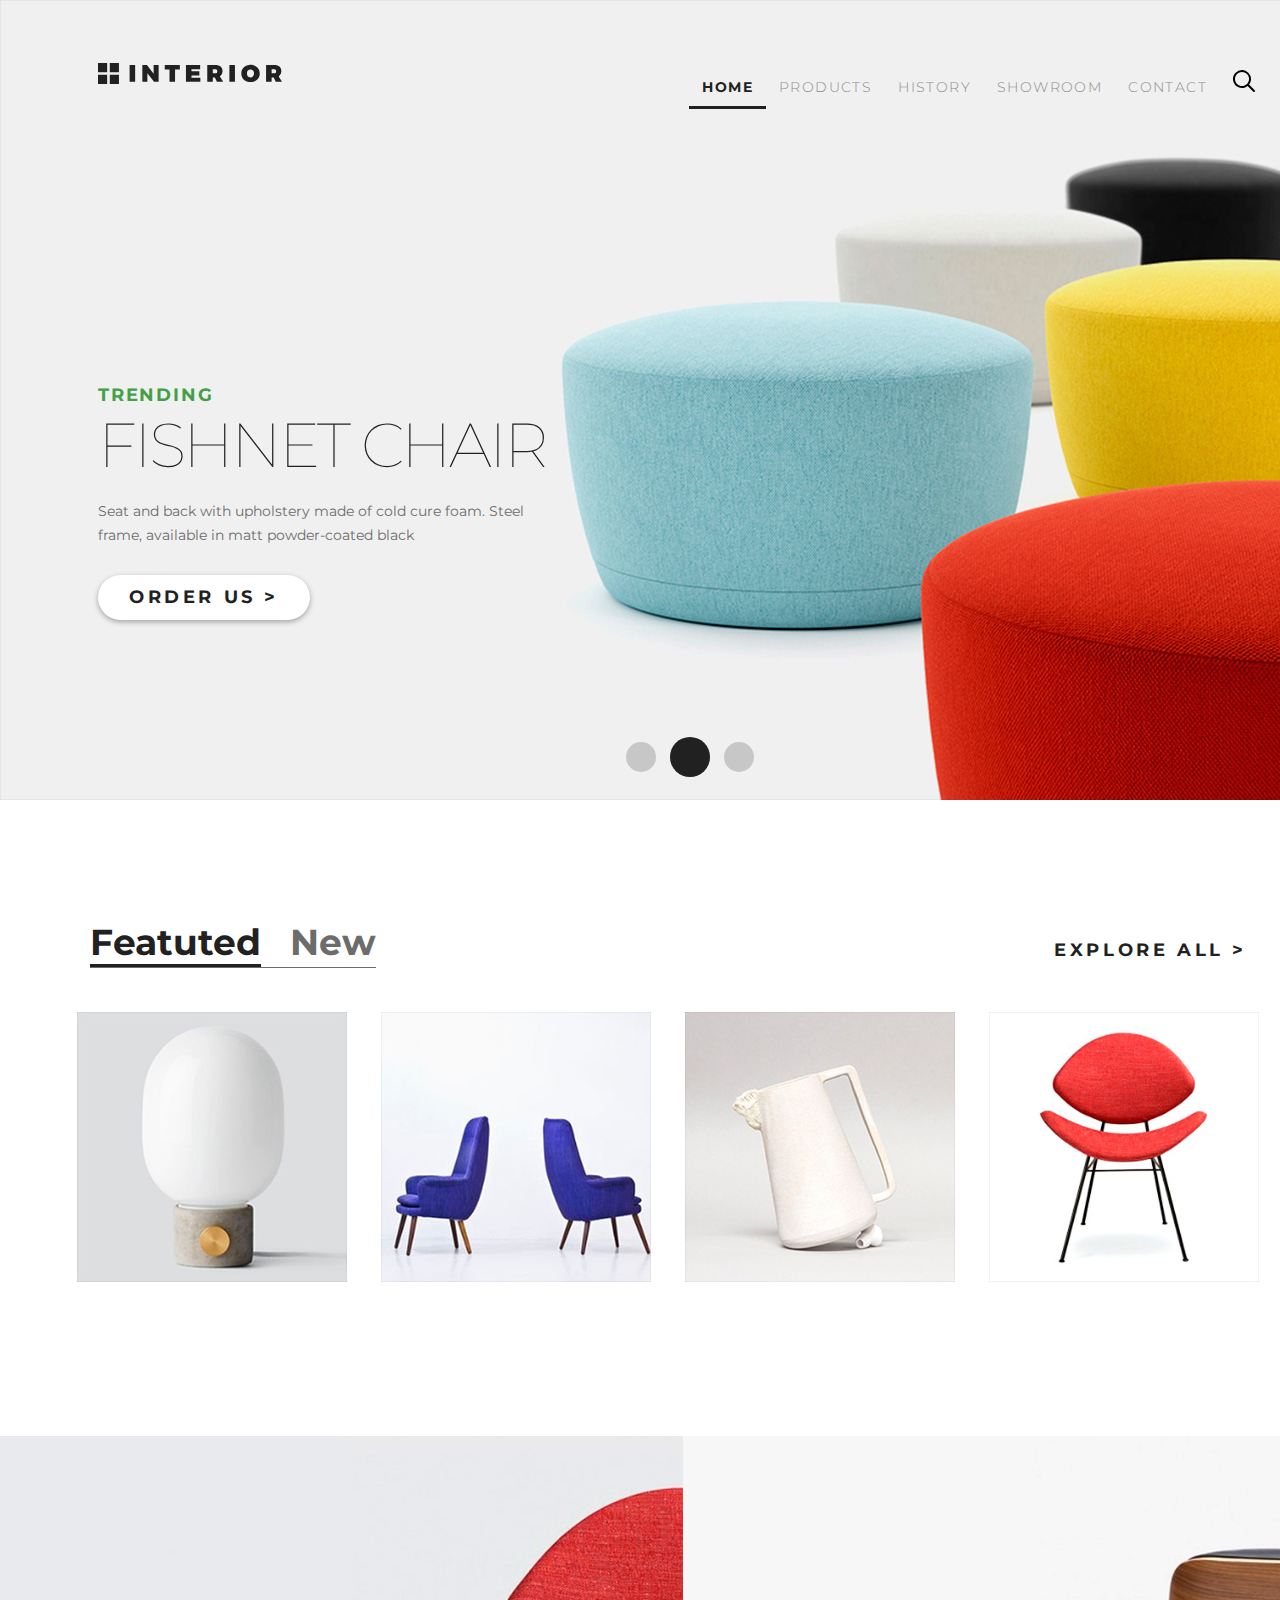
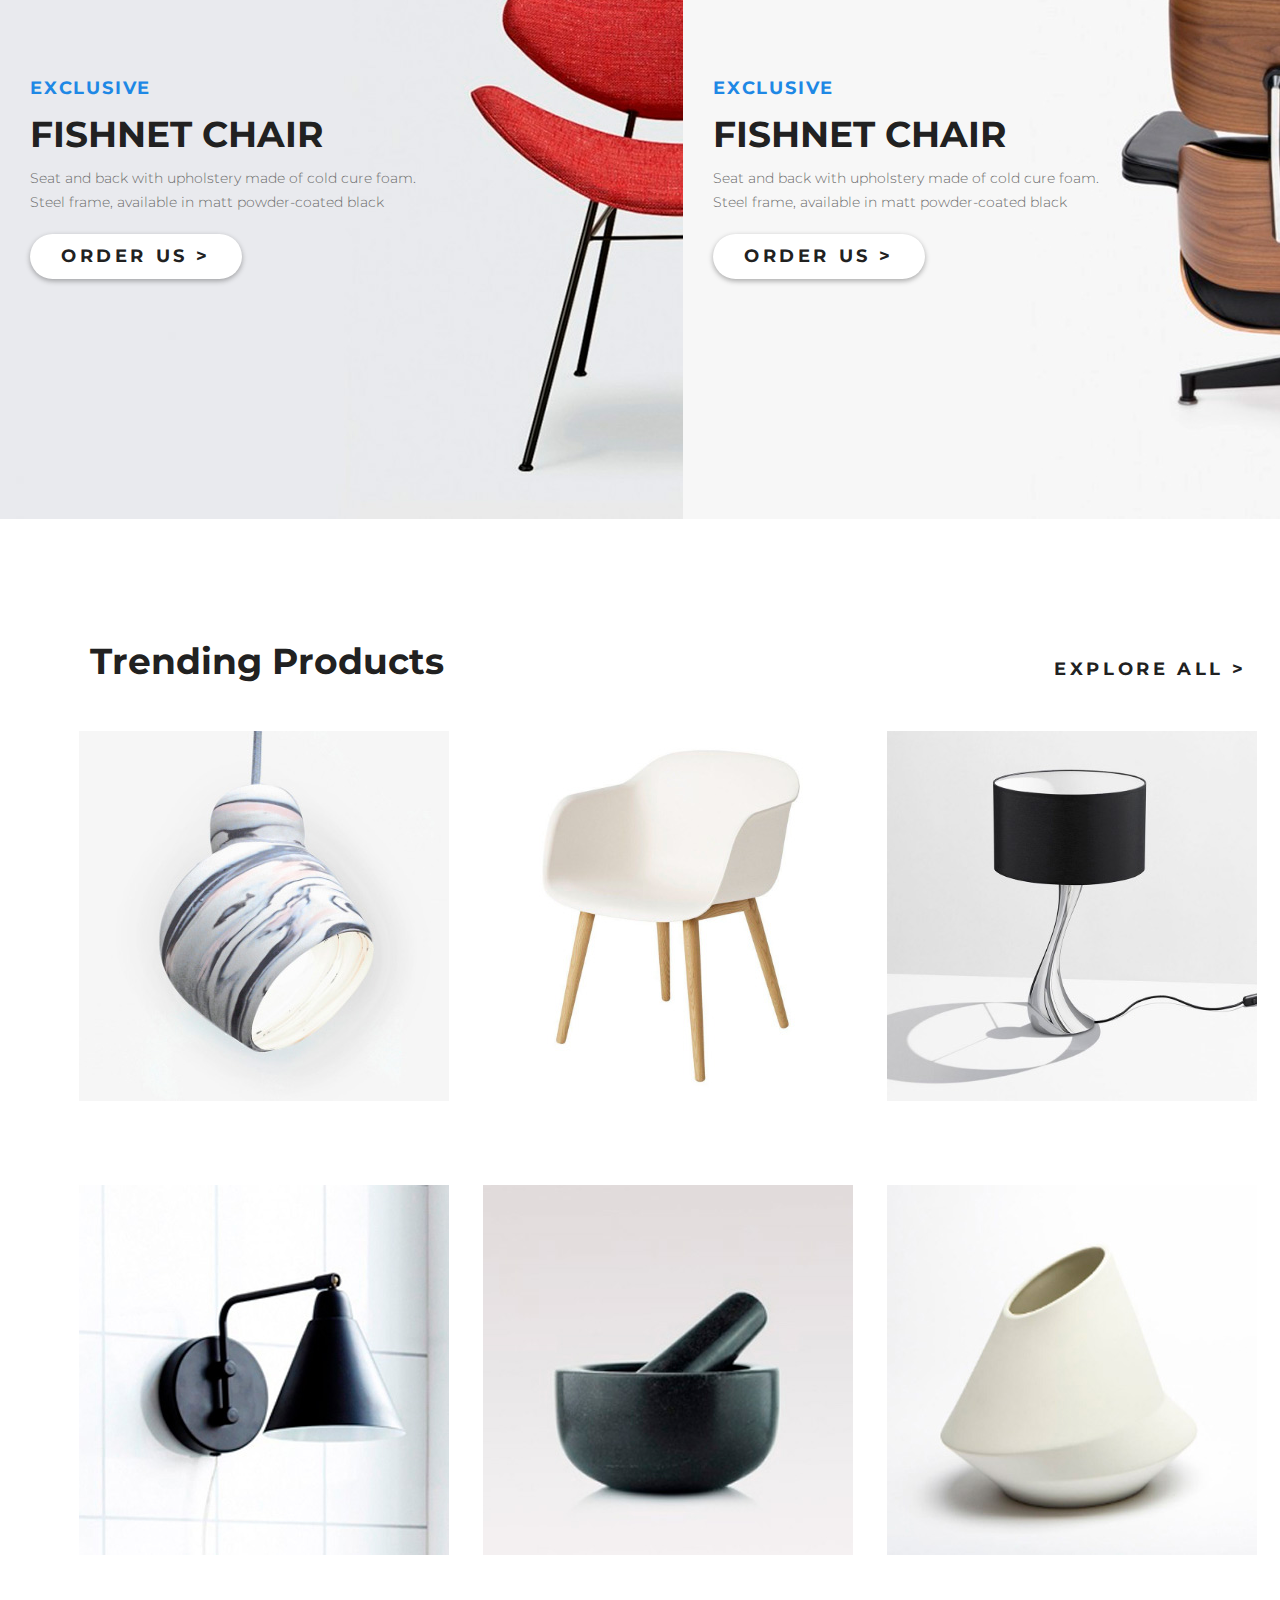
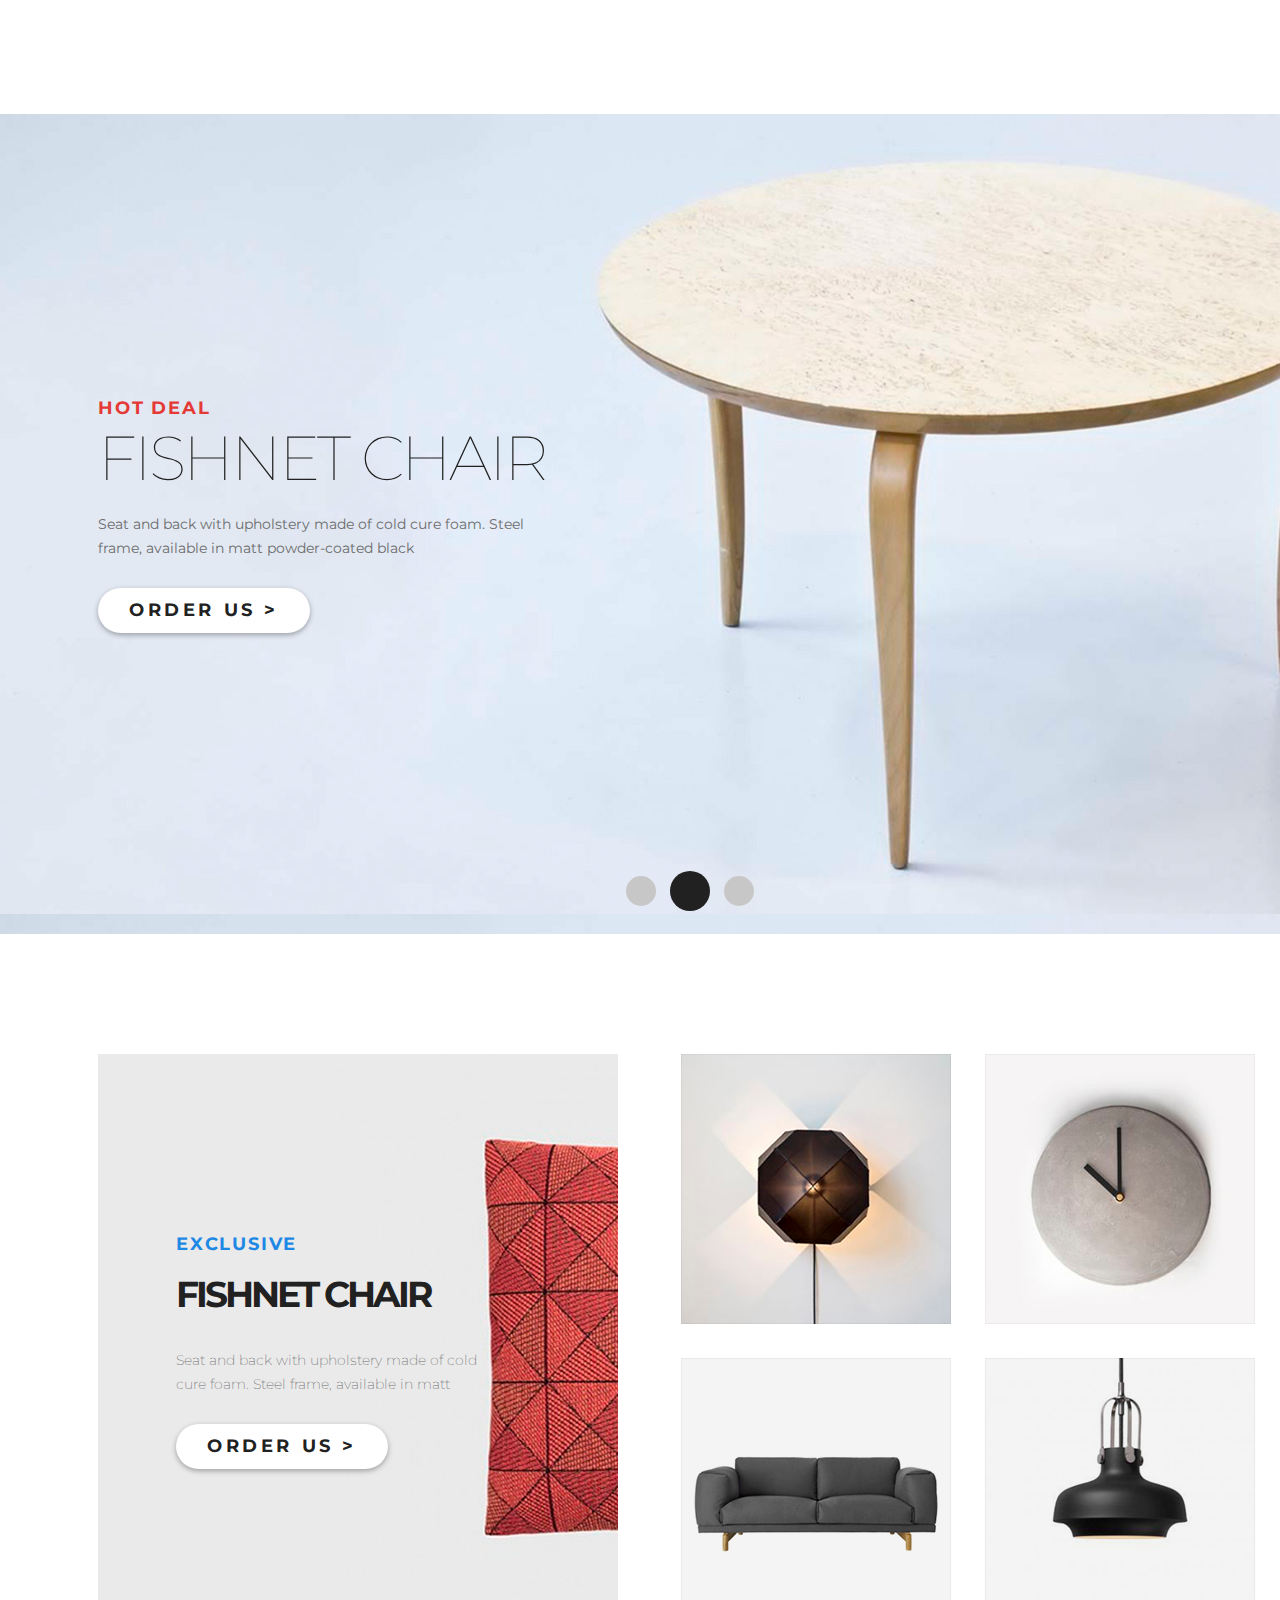
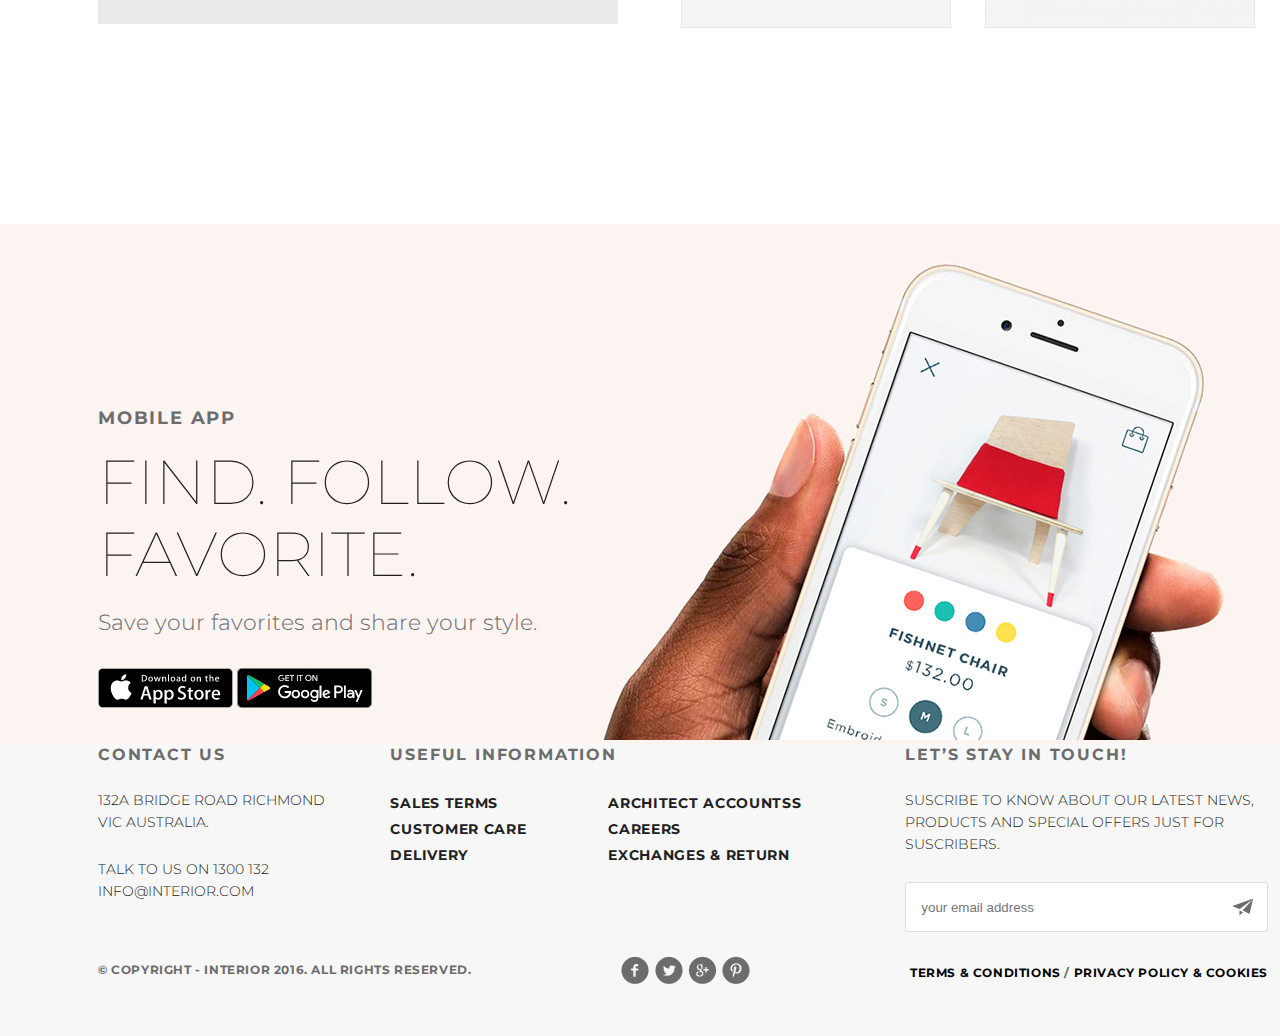
==== commit 23a787c2: "add history" ====
--- a/index.html
+++ b/index.html
@@ -14,7 +14,7 @@
                 <ul class="menu clearfix">
                     <li class="menu-list"><a href="index.html" class="menu-link menu-link-active">HOME</a></li>
                     <li class="menu-list"><a href="proddetals.html" class="menu-link">PRODUCTS</a></li>
-                    <li class="menu-list"><a href="#" class="menu-link">HISTORY</a></li>
+                    <li class="menu-list"><a href="product.html" class="menu-link">HISTORY</a></li>
                     <li class="menu-list"><a href="#" class="menu-link">SHOWROOM</a></li>
                     <li class="menu-list"><a href="contact.html" class="menu-link">CONTACT</a></li>
                     <li class="menu-list">
--- a/css/style.css
+++ b/css/style.css
@@ -13,6 +13,14 @@
 html,
 body {
     height: 100%;
+}
+
+a:hover {
+    text-decoration: none;
+}
+
+ul {
+    margin-bottom: 0;
 }
 
 .clearfix:after {
@@ -27,6 +35,8 @@
     margin: 0 auto;
     min-height: 100%;
     position: relative;
+    padding-left: 0px;
+    padding-right: 0px;
 }
 
 .padding-site {
@@ -177,7 +187,7 @@
 }
 
 .content {
-    width: 1388px;
+    width: 100%;
 }
 
 .menu-cont {
@@ -260,15 +270,14 @@
 }
 
 .product {
+    position: relative;
+}
+
+.tovary {
+    /* position: absolute;
     width: 1388px;
-    position: relative;
-}
-
-.tovary {
-    position: absolute;
-    width: 1388px;
-    text-align: center;
-    clear: both;
+    clear: both;*/
+    text-align: center;
 }
 
 .menu-product {
@@ -306,9 +315,8 @@
 }
 
 .promo {
-    margin-right: 98px;
-    display: inline-block;
-    margin-top: 450px
+    display: inline-block;
+    margin-top: 120px
 }
 
 .promo .promo-left {
@@ -360,7 +368,6 @@
 }
 
 .tovary2 {
-    width: 1388px;
     text-align: center;
 }
 
@@ -392,7 +399,7 @@
 }
 
 .sl3 {
-    width: 100%;
+    /*width: 100%;*/
     height: 570px;
     margin-top: 120px;
     padding-left: 98px;
@@ -555,8 +562,6 @@
 
 .footerblock {
     margin-top: 120px;
-    padding-left: 98px;
-    height: 220px;
     width: 100%;
     position: absolute;
     bottom: 0;
@@ -566,7 +571,7 @@
 
 .footermenu {
     background-color: #f7f7f7;
-    
+
 }
 
 .copyr {
@@ -584,7 +589,7 @@
 
 
 .socialimg {
-   position: absolute;
+    position: absolute;
     left: 523px;
     top: -1px;
 }
@@ -621,9 +626,9 @@
 }
 
 .footermenu {
-    width: 91%;
     height: 292px;
-    
+    padding-left: 98px;
+    padding-right: 98px;
 }
 
 .h-footer-menu {
@@ -673,7 +678,7 @@
 .footermenu .center-col {
     width: 39%;
     display: inline-block;
-    padding-left: 5%;
+    padding-left: 4%;
 }
 
 .footermenu .center-col p:first-child {
@@ -717,7 +722,7 @@
 }
 
 .footermenu .right-col {
-    width: 35%;
+    width: 31%;
     float: right;
     display: inline-block;
 }
@@ -739,7 +744,7 @@
 
 .suscribe input {
     margin-top: 26px;
-    width: 370px;
+    width: 346px;
     height: 48px;
     border: solid 1px rgb(217, 222, 225);
     background-color: rgb(255, 255, 255);
@@ -748,7 +753,7 @@
 .suscribe form {
     position: relative;
     width: 300px;
-    
+
 }
 
 input,
@@ -770,7 +775,7 @@
     width: 26px;
     position: absolute;
     top: 40px;
-    right: -72px;
+    right: -50px;
     background: white;
     cursor: pointer;
 }
@@ -782,7 +787,7 @@
 }
 
 .footer {
-    margin-top: 110px;
+    margin-top: 89px;
     position: relative;
 }
 
@@ -804,7 +809,7 @@
 
 .clr {
     width: 100%;
-    height: 291px;
+    height: 292px;
     clear: both;
 }
 
@@ -916,7 +921,6 @@
 
 .content-catalog {
     margin: 30px 98px;
-    margin-left: 3%;
 }
 
 .center-col-products {
@@ -959,14 +963,17 @@
 
 .row.align-items-center.justify-content-center {
     margin-bottom: 30px;
+    display: flex;
 }
 
 .promo2 {
     display: inline-block;
+    width: 100%;
+    margin-bottom: -6%;
 }
 
 .promo2 .promo-left2 {
-    width: 650px;
+    width: 683px;
     height: 650px;
     float: left;
     background-image: url(../img/promo-img1.jpg);
@@ -974,9 +981,58 @@
 }
 
 .promo2 .promo-right2 {
-    width: 650px;
+    width: 683px;
     height: 650px;
     float: left;
     background-image: url(../img/promo-img.jpg);
     background-position: right;
 }
+
+/*History*/
+
+.slider-history {}
+
+.content-history {
+    margin-top: 24px;
+}
+
+.menu-history {
+    clear: both;
+    text-align: center;
+    background-color: rgb(244, 244, 244);
+}
+
+
+.menu-history-table {}
+
+.menu-history-list {}
+
+.menu-history-list {
+    font-size: 18px;
+    font-weight: bold;
+    letter-spacing: 1.8px;
+    text-align: center;
+    color: rgb(108, 108, 108);
+    list-style-type: none;
+    display: inline-block;
+    text-transform: uppercase;
+}
+
+.menu-link-active-history {
+    font-weight: 700;
+    color: #212121;
+}
+
+.right-col-history {
+    width: 31%;
+    float: right;
+    display: inline-block;
+}
+
+.input-b {
+    margin-top: 26px;
+    width: 360px;
+    height: 48px;
+    border: solid 1px rgb(217, 222, 225);
+    background-color: rgb(255, 255, 255);
+}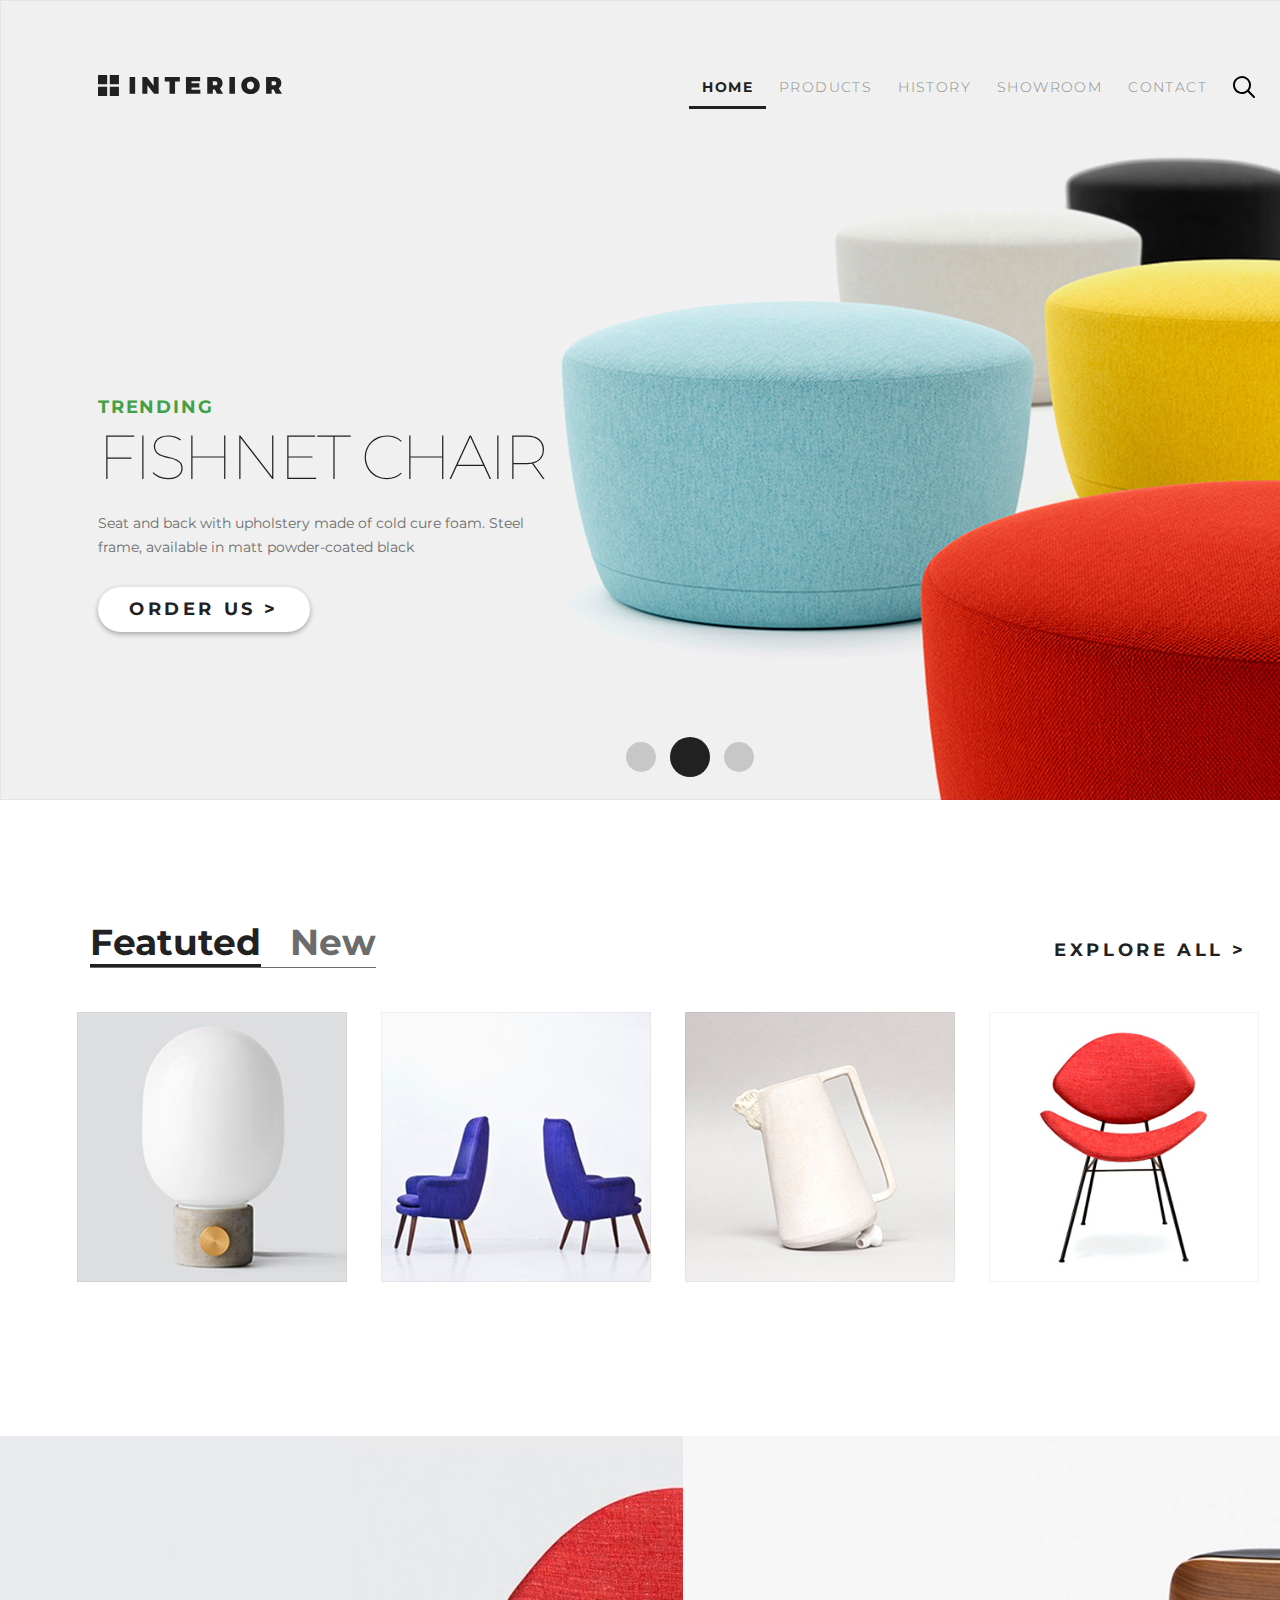
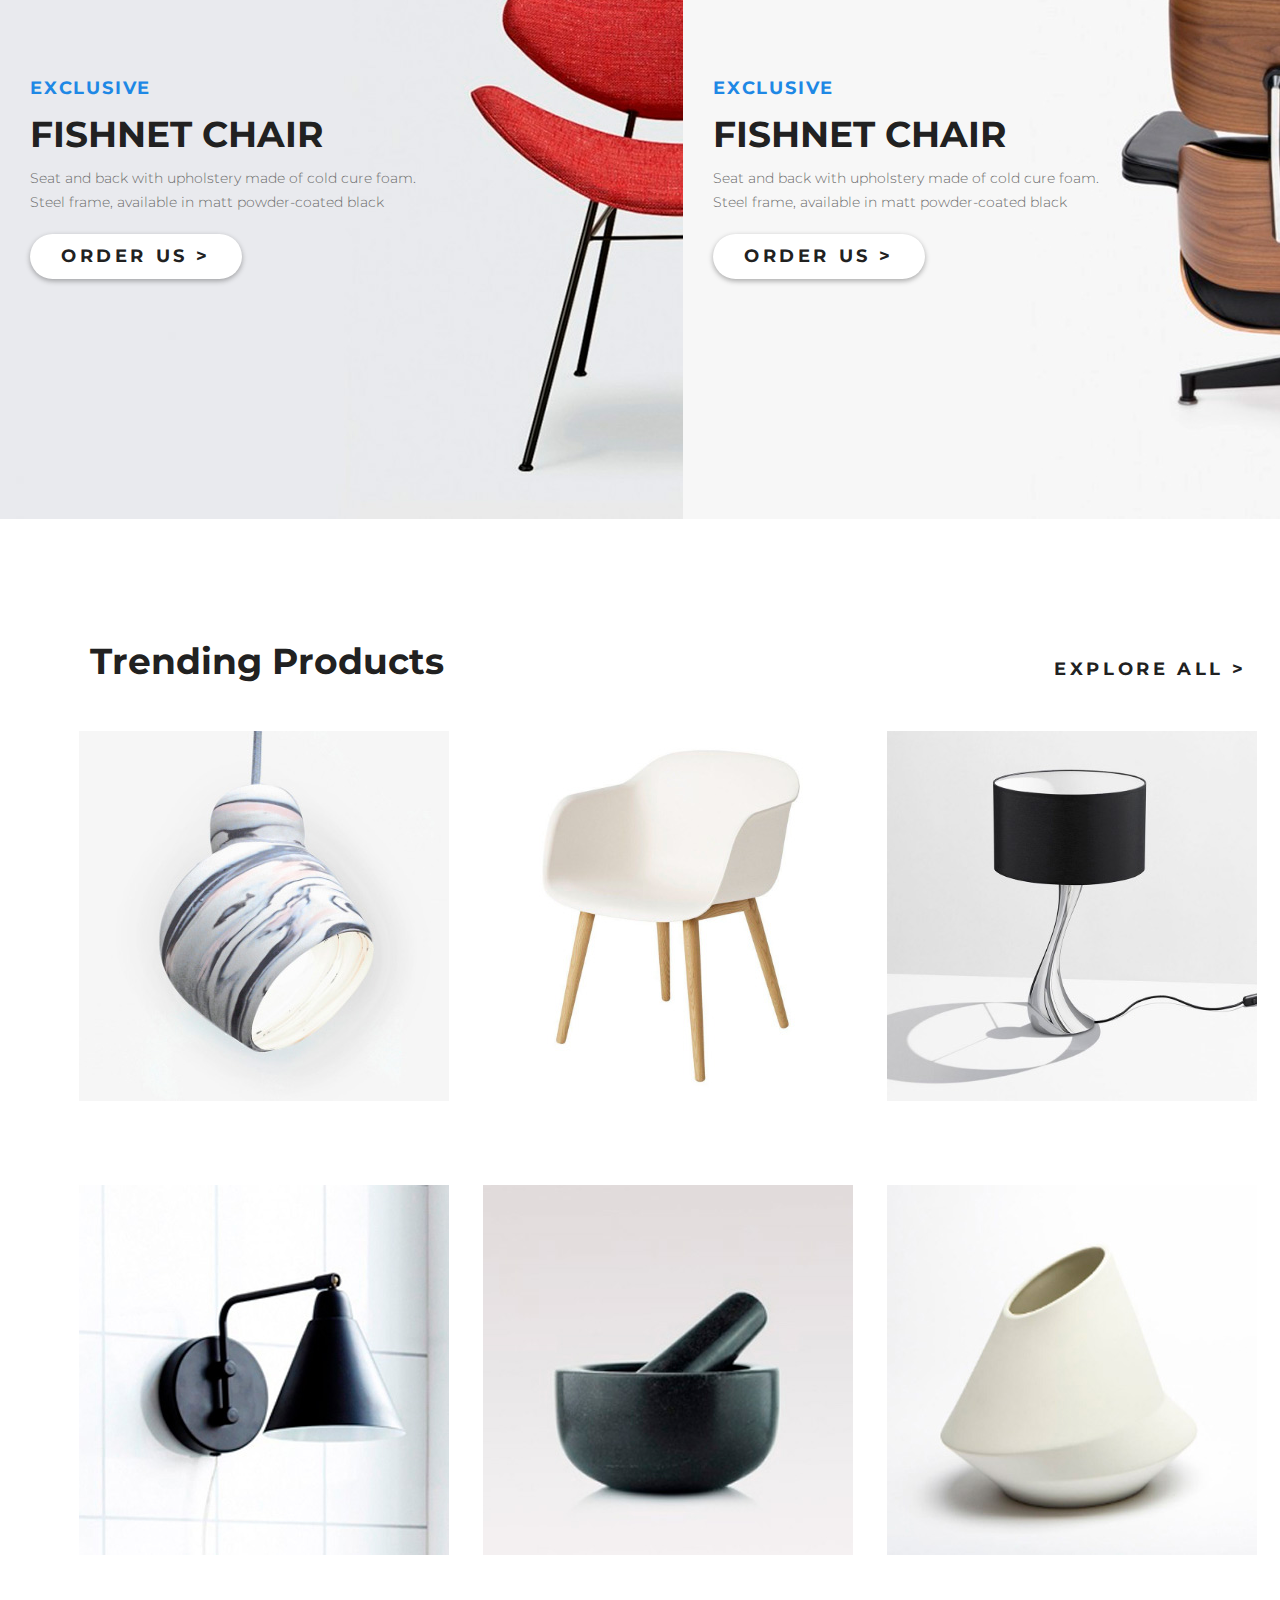
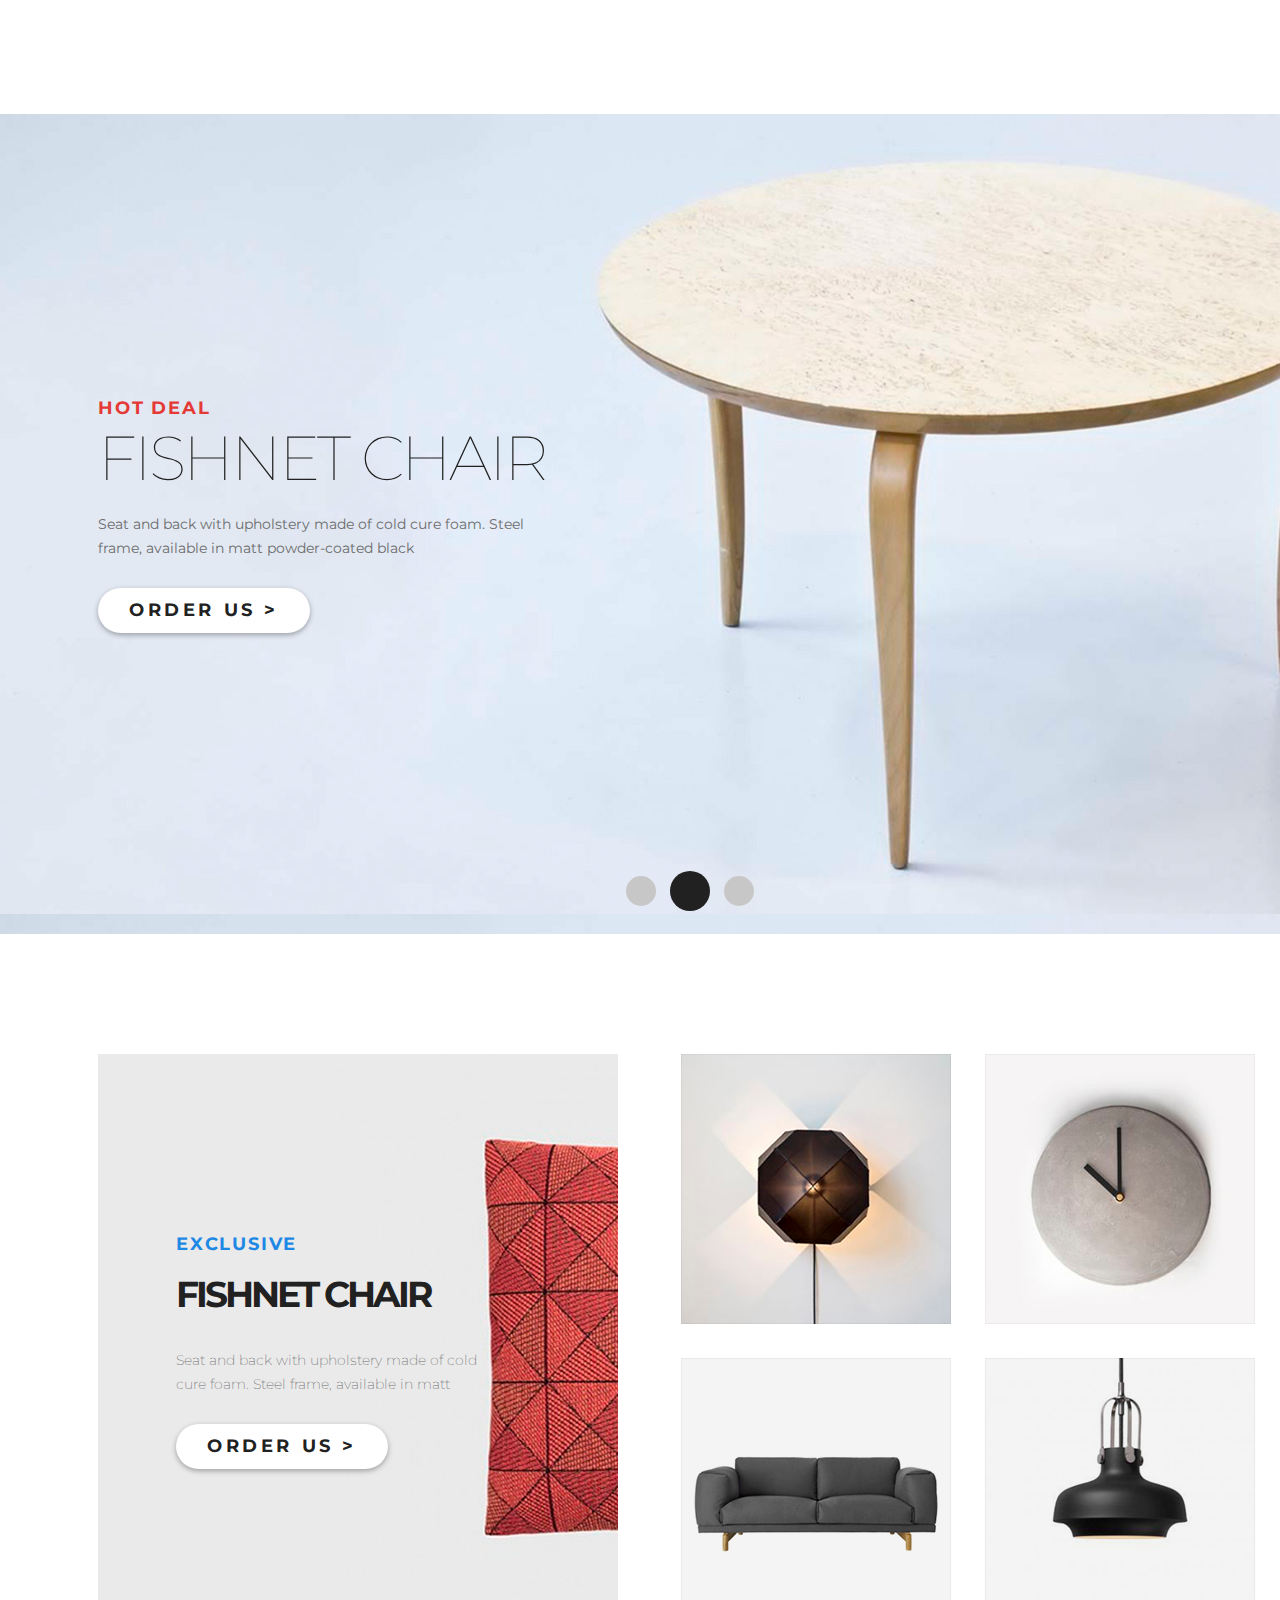
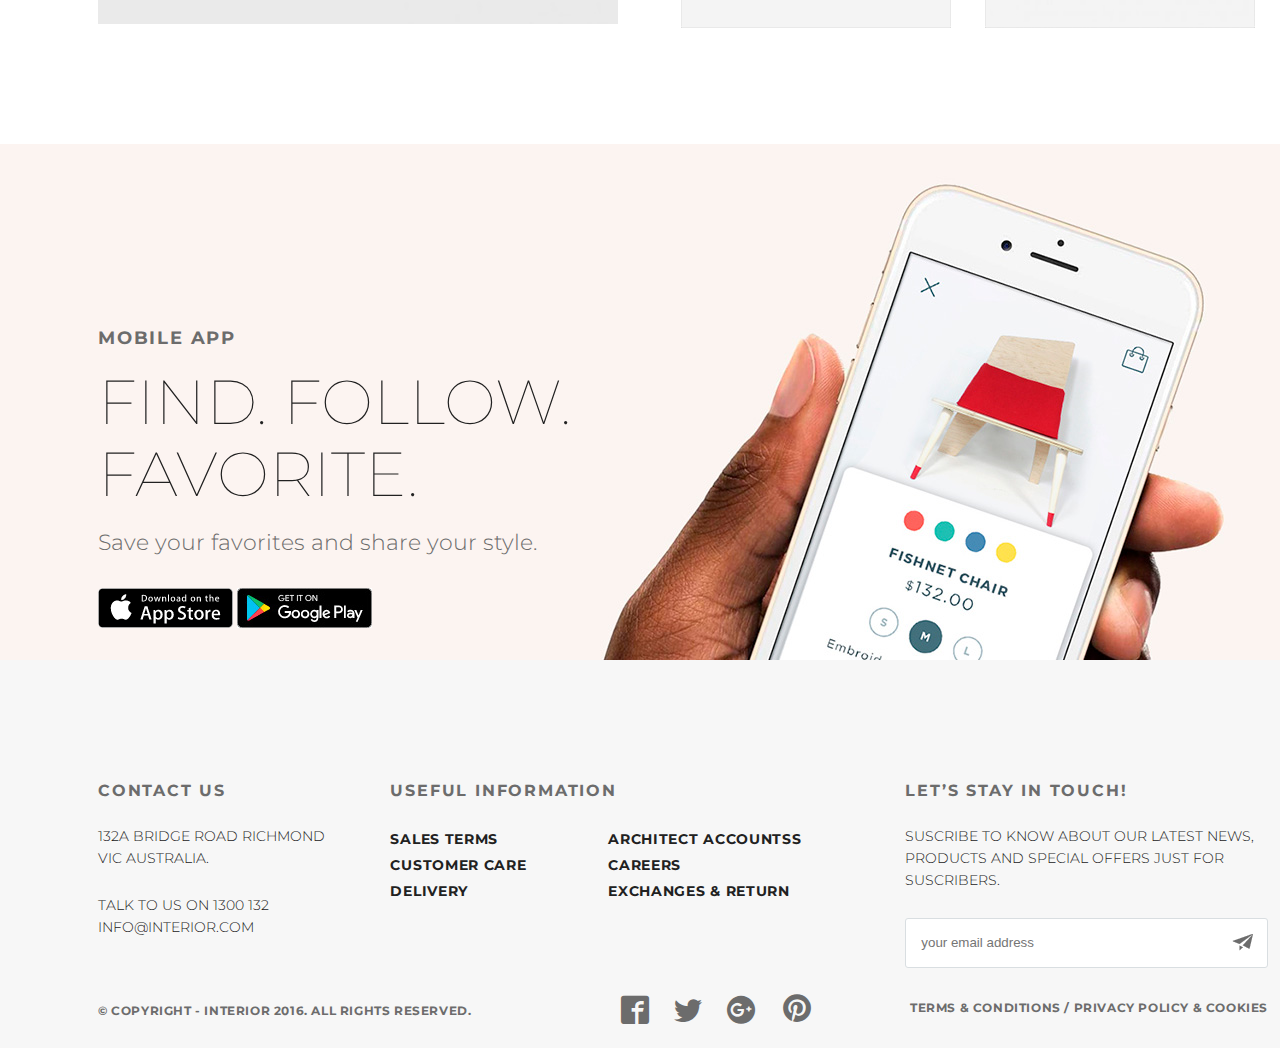
==== commit 53c56b45: "add menu products fix bugs" ====
--- a/index.html
+++ b/index.html
@@ -4,21 +4,22 @@
 <head>
     <meta charset="UTF-8">
     <title>Home Page</title>
-    <link rel="stylesheet" href="css/style.css"> </head>
+    <link rel="stylesheet" href="css/style.css">
+    <link rel="stylesheet" href="css/fontsico.css"> </head>
 
 <body>
     <div class="container">
         <div class="slider padding-site">
             <div class="header">
-                <a href="#"><img src="img/logo.svg" alt="logo"></a>
+                <a href="#"><img src="img/logo.svg" alt="logo" class="logo"></a>
                 <ul class="menu clearfix">
                     <li class="menu-list"><a href="index.html" class="menu-link menu-link-active">HOME</a></li>
                     <li class="menu-list"><a href="proddetals.html" class="menu-link">PRODUCTS</a></li>
                     <li class="menu-list"><a href="product.html" class="menu-link">HISTORY</a></li>
                     <li class="menu-list"><a href="#" class="menu-link">SHOWROOM</a></li>
                     <li class="menu-list"><a href="contact.html" class="menu-link">CONTACT</a></li>
-                    <li class="menu-list">
-                        <a href="#" class="menu-link" style="border:none"><img src="img/search.svg" alt="search"></a>
+                    <li class="menu-list logo">
+                        <a href="#" class="menu-link" style="border:none"><img src="img/search.svg" alt="search""></a>
                     </li>
                 </ul>
             </div>
@@ -213,8 +214,12 @@
                 <div class="footer">
                     <div class="copyr">	&#169;&nbsp;Copyright - INTERIOR 2016. All Rights Reserved.</div>
                     <div class="socialimg">
-                        <a href="#" class="soc"><img src="img/social-links.png" alt="social"></a>
-                    </div>
+                        <a href="#" class="icon-facebook2"></a>
+                        <a href="#" class="icon-twitter"></a>
+                        <a href="#" class="icon-google-plus3"></a>
+                        <a href="#" class="icon-pinterest"></a>
+                    </div>
+                    
                     <div class="terms"><a href="#" class="link link-active">Terms &amp; Conditions</a> / <a href="#" class="link link-active">Privacy policy &amp; Cookies</a></div>
                 </div>
             </div>
--- a/css/style.css
+++ b/css/style.css
@@ -1,5 +1,4 @@
 @import url('https://fonts.googleapis.com/css?family=Montserrat:100,300,400,700&display=swap&subset=cyrillic');
-
 * {
     margin: 0;
     padding: 0;
@@ -54,6 +53,10 @@
     padding-top: 63px;
 }
 
+.logo {
+    padding-top: 1%;
+}
+
 .menu {
     float: right;
 }
@@ -425,16 +428,6 @@
     padding-right: 98px;
 }
 
-.slider-hotdeal {
-    font-size: 18px;
-    font-weight: bold;
-    line-height: 48px;
-    letter-spacing: 1.8px;
-    text-align: left;
-    color: #e53935;
-    text-transform: uppercase;
-}
-
 .product3 {
     width: 50%;
     height: 100%;
@@ -509,7 +502,7 @@
 .slider-text4 {
     background-image: url(../img/back-img.jpg);
     height: 400px;
-    margin-top: 200px;
+    margin-top: 120px;
     position: relative;
 }
 
@@ -571,7 +564,6 @@
 
 .footermenu {
     background-color: #f7f7f7;
-
 }
 
 .copyr {
@@ -580,13 +572,12 @@
     font-weight: bold;
     font-stretch: normal;
     font-style: normal;
-    line-height: 2.17;
+    padding-top: 10px;
     letter-spacing: 0.6px;
     text-align: left;
     color: rgb(108, 108, 108);
     text-transform: uppercase;
 }
-
 
 .socialimg {
     position: absolute;
@@ -610,7 +601,6 @@
     text-transform: uppercase;
 }
 
-
 .link {
     text-decoration: none;
     color: black;
@@ -626,9 +616,10 @@
 }
 
 .footermenu {
-    height: 292px;
     padding-left: 98px;
     padding-right: 98px;
+    padding-top: 120px;
+    padding-bottom: 30px;
 }
 
 .h-footer-menu {
@@ -640,6 +631,7 @@
     letter-spacing: 1.8px;
     text-align: left;
     color: rgb(108, 108, 108);
+    text-transform: uppercase;
 }
 
 .footermenu .left-col {
@@ -753,7 +745,6 @@
 .suscribe form {
     position: relative;
     width: 300px;
-
 }
 
 input,
@@ -793,7 +784,35 @@
 
 .footermenu .copyr {}
 
-.footermenu .socialimg {}
+.footermenu .socialimg {
+    font-family: icomoon;
+    font-size: 28px;
+    line-height: 26px;
+    letter-spacing: 5.6px;
+    text-align: center;
+    color: #6c6c6c;
+}
+
+a.icon-facebook2 {
+    text-decoration: none;
+    color: rgb(108, 108, 108);
+}
+
+a.icon-twitter {
+    text-decoration: none;
+    color: rgb(108, 108, 108);
+}
+
+a.icon-google-plus3 {
+    text-decoration: none;
+    color: rgb(108, 108, 108);
+}
+
+a.icon-pinterest {
+    font-size: 32px;
+    text-decoration: none;
+    color: rgb(108, 108, 108);
+}
 
 .footermenu .soc {}
 
@@ -801,7 +820,9 @@
 
 .footermenu .terms {}
 
-.footermenu .link {}
+.footermenu .link {
+    color: rgb(108, 108, 108);
+}
 
 .link-active:active {
     color: white;
@@ -809,7 +830,7 @@
 
 .clr {
     width: 100%;
-    height: 292px;
+    height: 384px;
     clear: both;
 }
 
@@ -864,7 +885,6 @@
     background-color: #ffffff;
     float: left;
     margin-right: 15px;
-
     box-sizing: border-box;
 }
 
@@ -917,6 +937,10 @@
     height: 360px;
     background-color: rgb(245, 245, 245);
     box-sizing: border-box;
+}
+
+.menu-products {
+    margin: 71px auto;
 }
 
 .content-catalog {
@@ -962,7 +986,7 @@
 }
 
 .row.align-items-center.justify-content-center {
-    margin-bottom: 30px;
+    margin-bottom: 120px;
     display: flex;
 }
 
@@ -988,6 +1012,7 @@
     background-position: right;
 }
 
+
 /*History*/
 
 .slider-history {}
@@ -1001,7 +1026,6 @@
     text-align: center;
     background-color: rgb(244, 244, 244);
 }
-
 
 .menu-history-table {}
 
@@ -1035,4 +1059,108 @@
     height: 48px;
     border: solid 1px rgb(217, 222, 225);
     background-color: rgb(255, 255, 255);
+}
+
+.content-history-tovar {}
+
+.slider-history-block {
+    margin: 42px auto;
+}
+
+.slider-left {
+    float: left;
+    width: 570px;
+}
+
+.slider-left-img {
+    width: 570px;
+}
+
+.slider-left-bottom {
+    width: 570px;
+    text-align: center;
+}
+
+.slider-right-history {
+    text-align: center;
+}
+
+.slider-right-history .slider-h2-history {
+    font-family: Montserrat;
+    font-size: 36px;
+    font-weight: bold;
+    text-align: center;
+    color: #212121;
+    padding-top: 40px;
+}
+
+.slider-right-history .slider-hotdeal-history {
+    font-size: 18px;
+    font-weight: bold;
+    line-height: 48px;
+    letter-spacing: 1.8px;
+    color: #e53935;
+    text-transform: uppercase;
+}
+
+.slider-right-history .slider-history-h1 {
+    font-family: Gotham;
+    font-size: 72px;
+    font-weight: 300;
+    line-height: 48px;
+    text-align: center;
+    color: #212121;
+    margin: 32px auto;
+}
+
+.slider-history-h1 .price {
+    font-family: Gotham;
+    font-size: 36px;
+    font-weight: 300;
+    line-height: 48px;
+    text-align: center;
+    color: #212121;
+    margin: 32px auto;
+}
+
+.slider-right-history .button-history {
+    width: 510px;
+    height: 71px;
+    border-radius: 35px;
+    box-shadow: 0px 2px 4.9px 0.2px rgba(33, 33, 33, 0.35);
+    background-color: #f44336;
+    display: inline-flex;
+    text-transform: uppercase;
+    font-size: 22px;
+    font-weight: bold;
+    line-height: 24px;
+    letter-spacing: 4.4px;
+    text-align: center;
+    color: #ffffff;
+    justify-content: center;
+    align-items: center;
+}
+
+.slider-right-history .button-history:hover {
+    box-shadow: none;
+}
+
+.slider-right-history .button-history:active {
+    background-color: #212121;
+    color: white;
+}
+
+.slider-content-history {
+    font-family: Gotham;
+    font-size: 16px;
+    font-weight: 300;
+    line-height: 24px;
+    letter-spacing: 0.4px;
+    text-align: left;
+    color: #212121;
+    margin-top: 49px;
+}
+
+.price .text-style-1 {
+    font-size: 36px;
 }--- a/css/fontsico.css
+++ b/css/fontsico.css
@@ -0,0 +1,72 @@
+@font-face {
+  font-family: 'icomoon';
+  src:  url('../fonts/icomoon.eot?2yxofu');
+  src:  url('../fonts/icomoon.eot?2yxofu#iefix') format('embedded-opentype'),
+    url('../fonts/icomoon.ttf?2yxofu') format('truetype'),
+    url('../fonts/icomoon.woff?2yxofu') format('woff'),
+    url('../fonts/icomoon.svg?2yxofu#icomoon') format('svg');
+  font-weight: normal;
+  font-style: normal;
+  font-display: block;
+}
+
+[class^="icon-"], [class*=" icon-"] {
+  /* use !important to prevent issues with browser extensions that change fonts */
+  font-family: 'icomoon' !important;
+  speak: none;
+  font-style: normal;
+  font-weight: normal;
+  font-variant: normal;
+  text-transform: none;
+  line-height: 1;
+
+  /* Better Font Rendering =========== */
+  -webkit-font-smoothing: antialiased;
+  -moz-osx-font-smoothing: grayscale;
+}
+
+
+.icon-facebook:before {
+  content: "\e05d";
+}
+.icon-twitter1:before {
+  content: "\e05e";
+}
+.icon-googleplus:before {
+  content: "\e05f";
+}
+.icon-tumblr:before {
+  content: "\e061";
+}
+
+}
+.icon-google-plus2:before {
+  content: "\ea8c";
+}
+.icon-google-plus3:before {
+  content: "\ea8d";
+}
+.icon-facebook2:before {
+  content: "\ea91";
+}
+.icon-instagram:before {
+  content: "\ea92";
+}
+.icon-whatsapp:before {
+  content: "\ea93";
+}
+.icon-telegram:before {
+  content: "\ea95";
+}
+.icon-twitter:before {
+  content: "\ea96";
+}
+.icon-vk:before {
+  content: "\ea98";
+}
+.icon-pinterest:before {
+  content: "\ead1";
+}
+.icon-pinterest2:before {
+  content: "\ead2";
+} 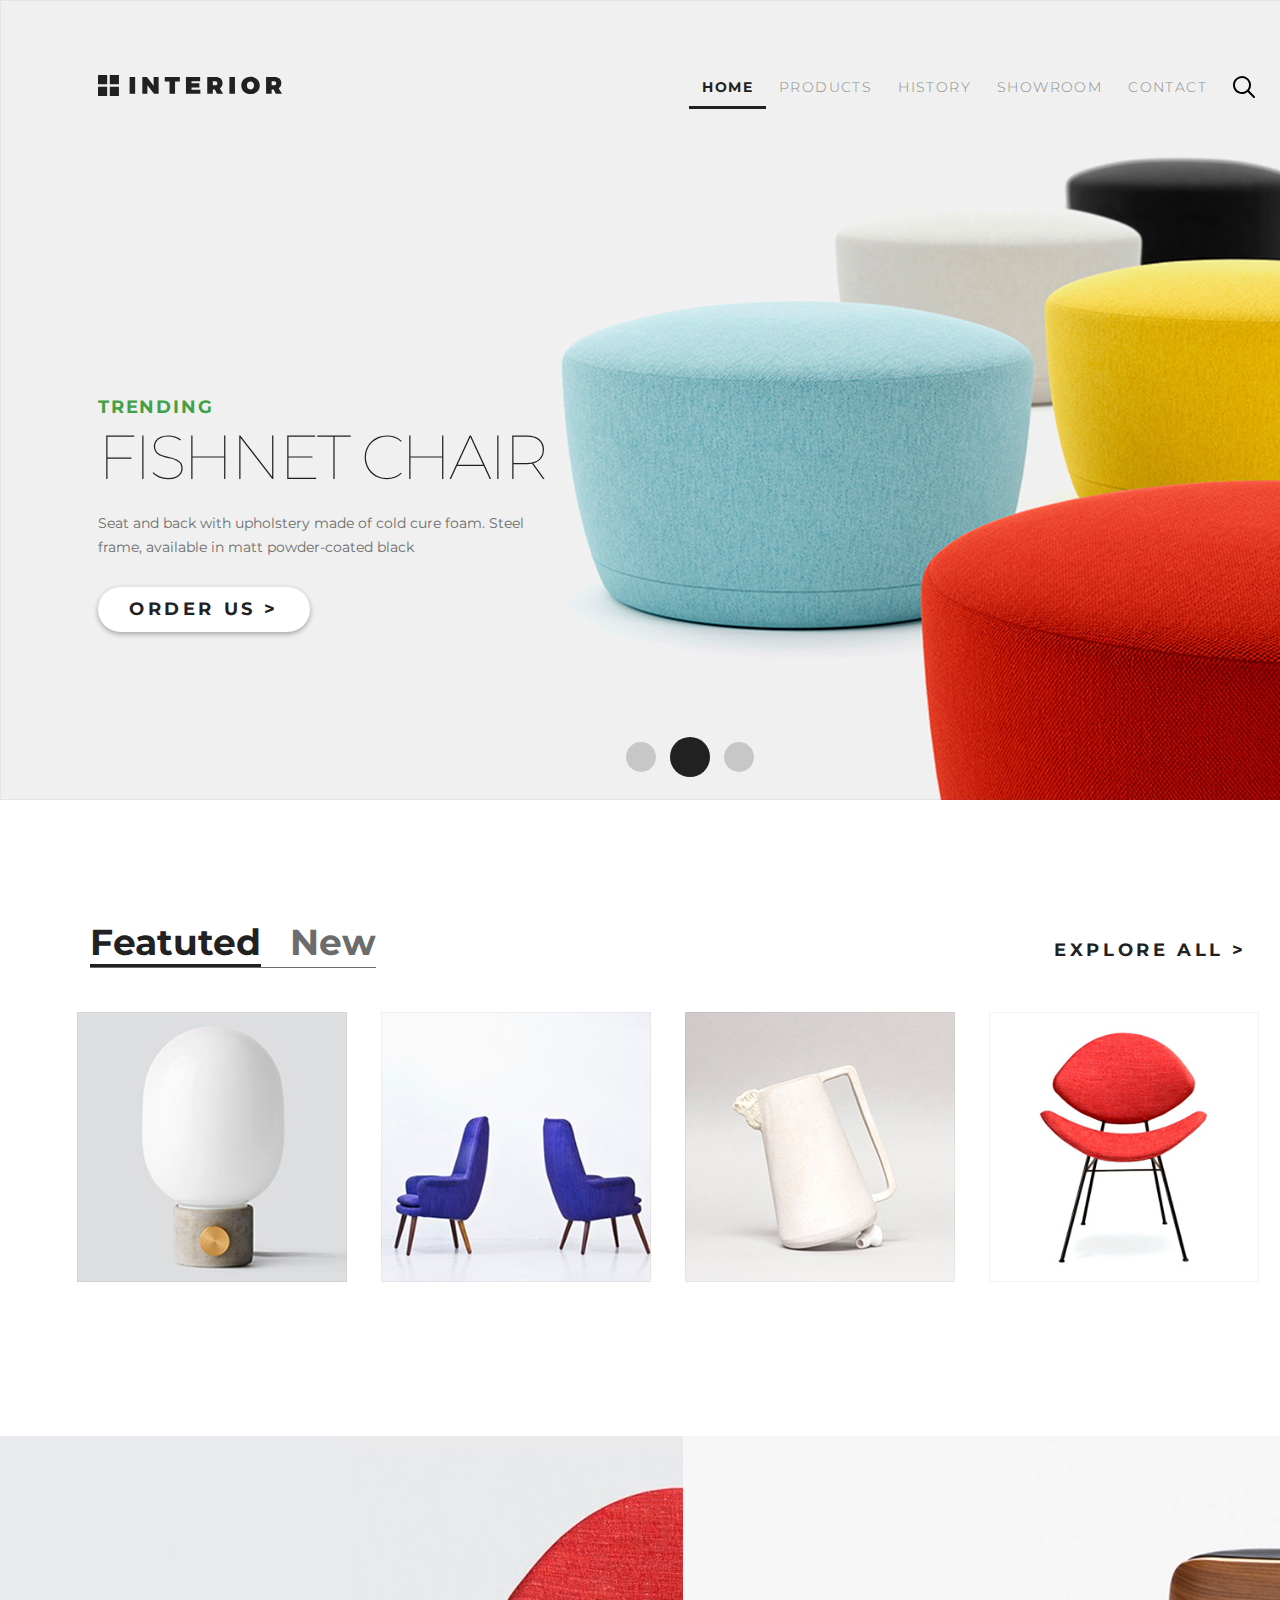
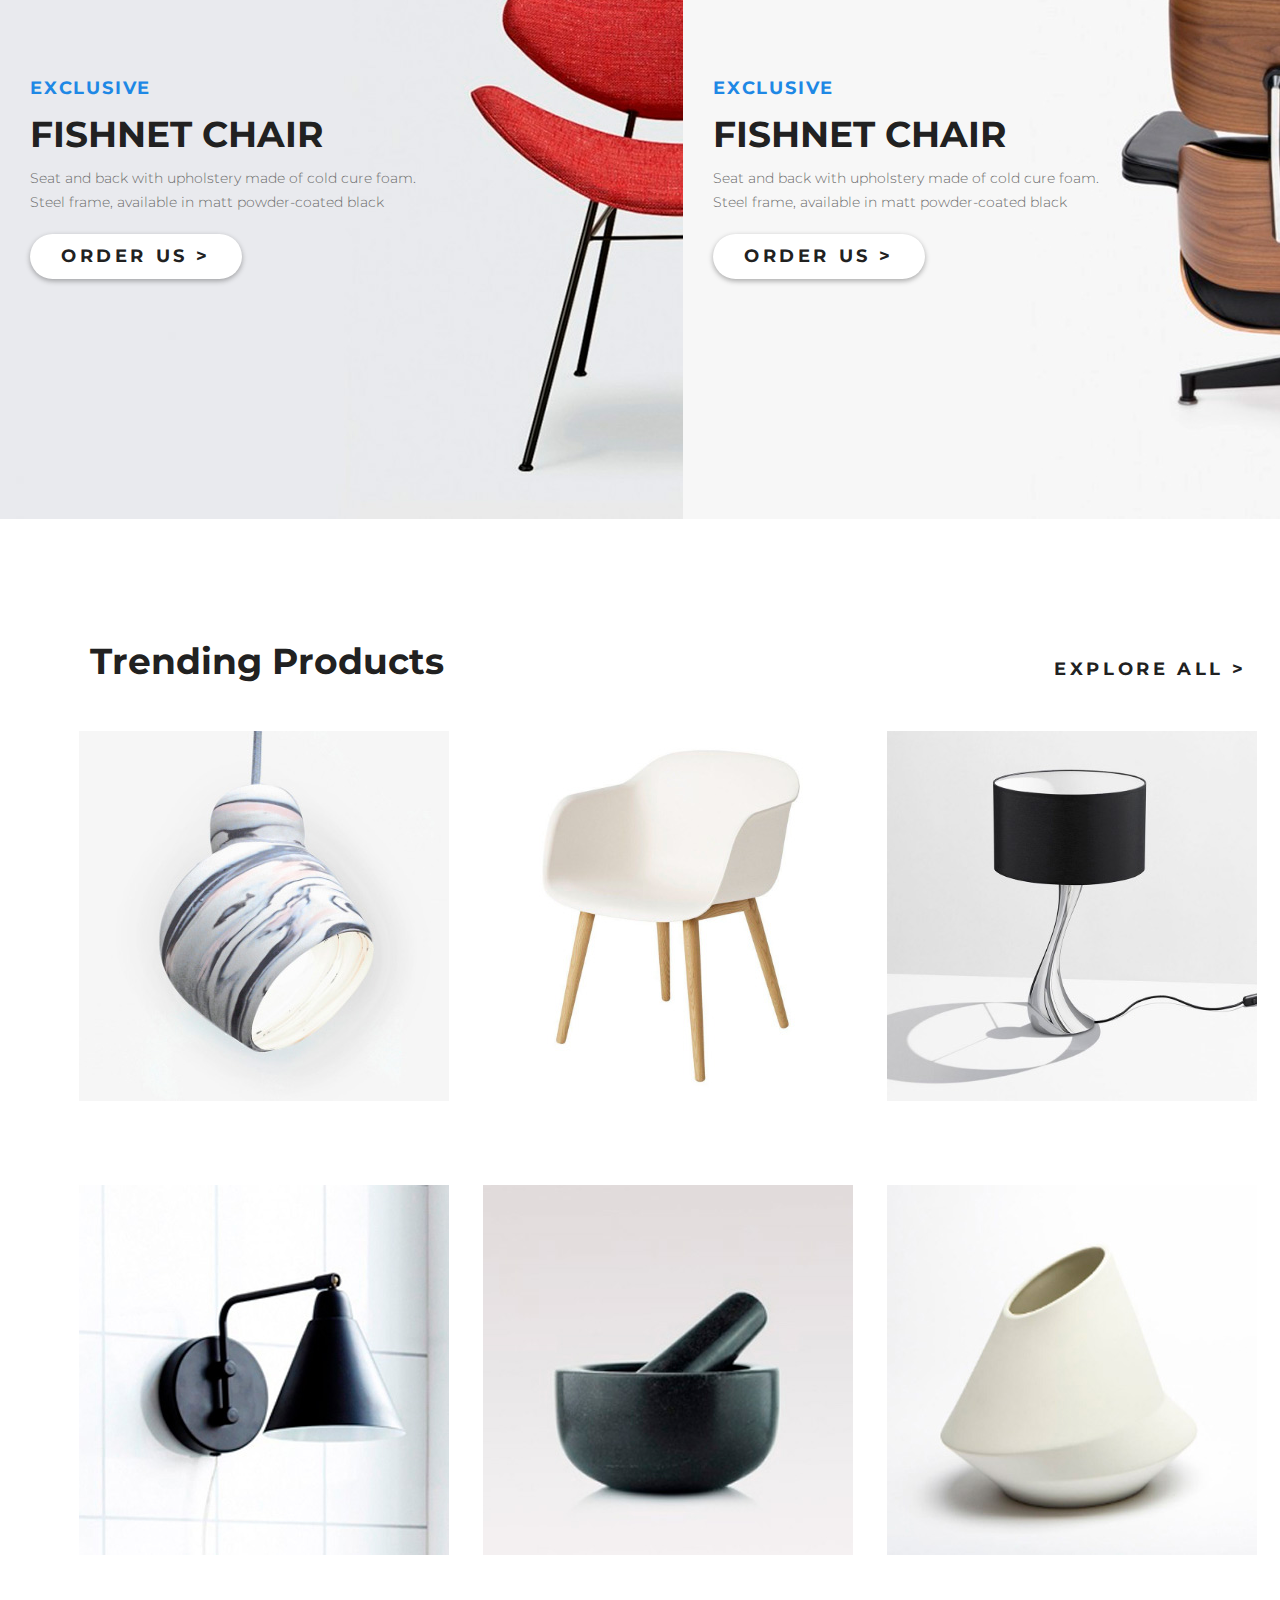
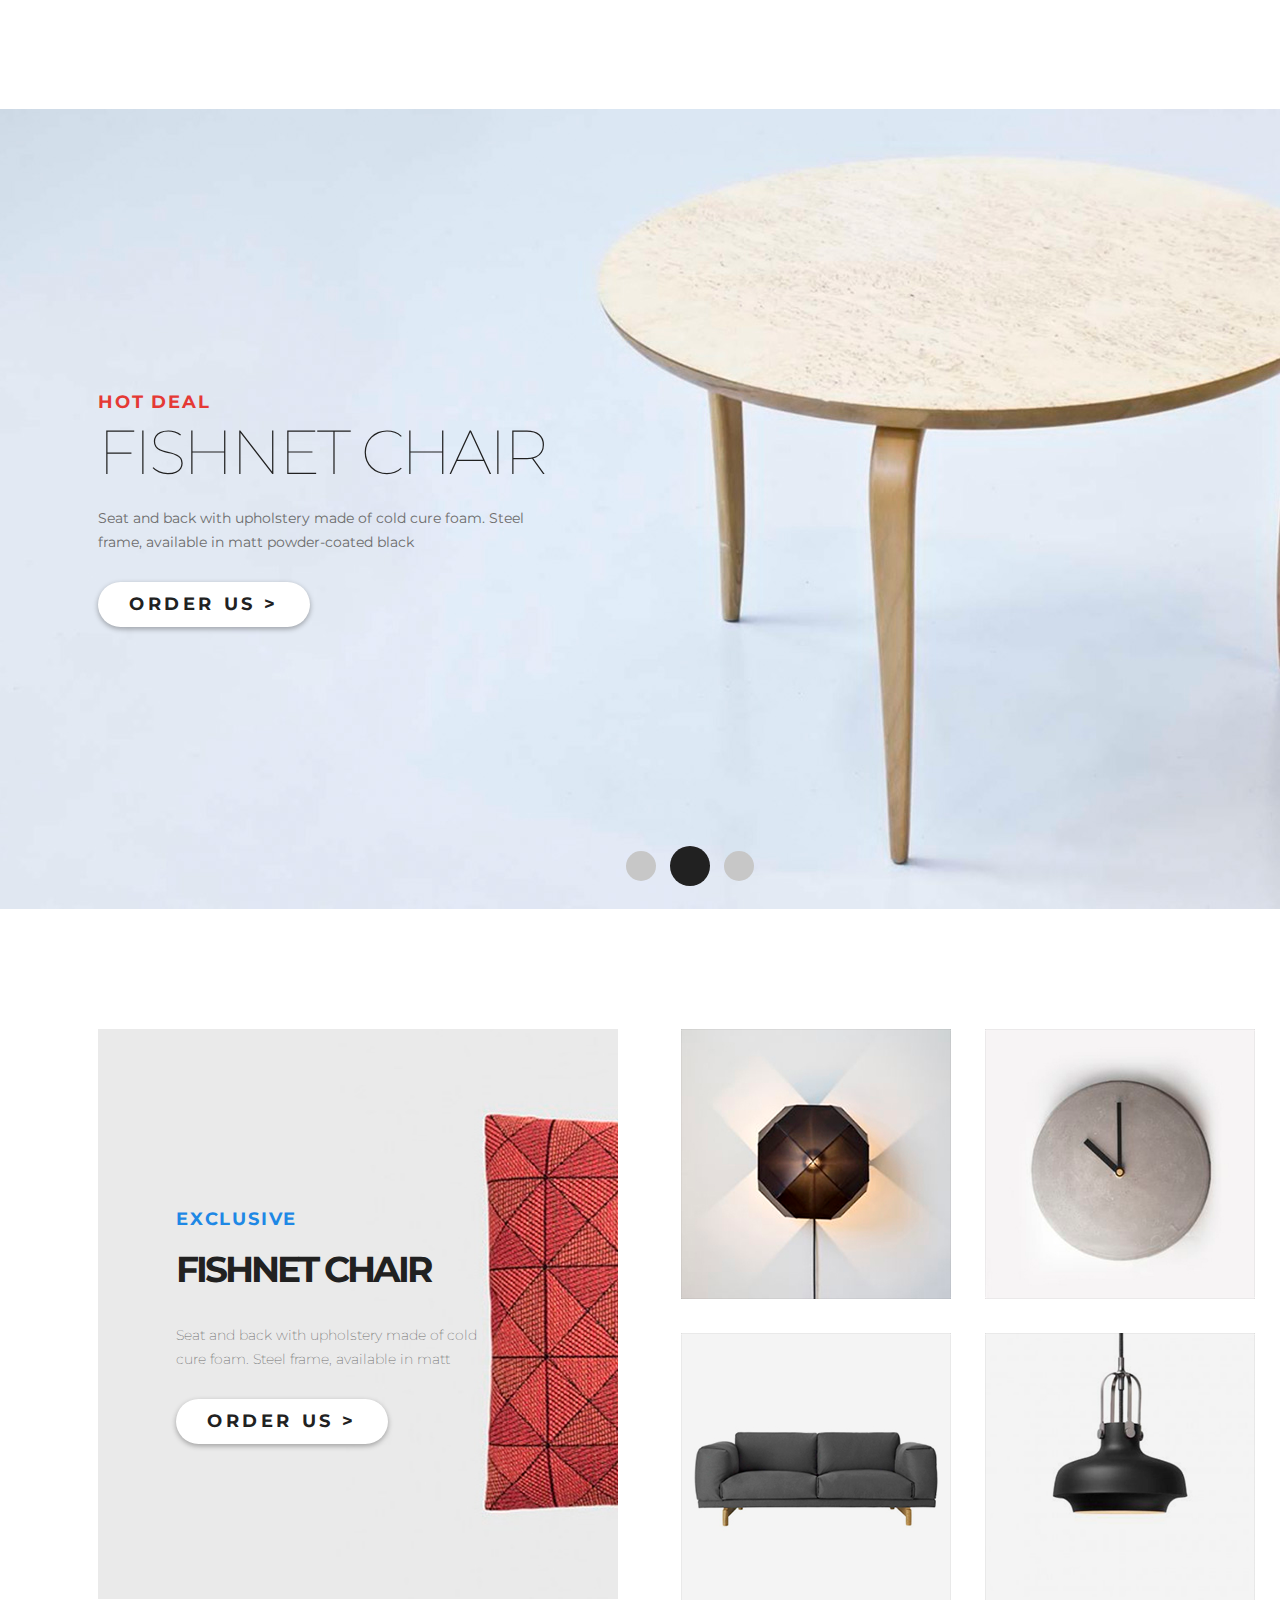
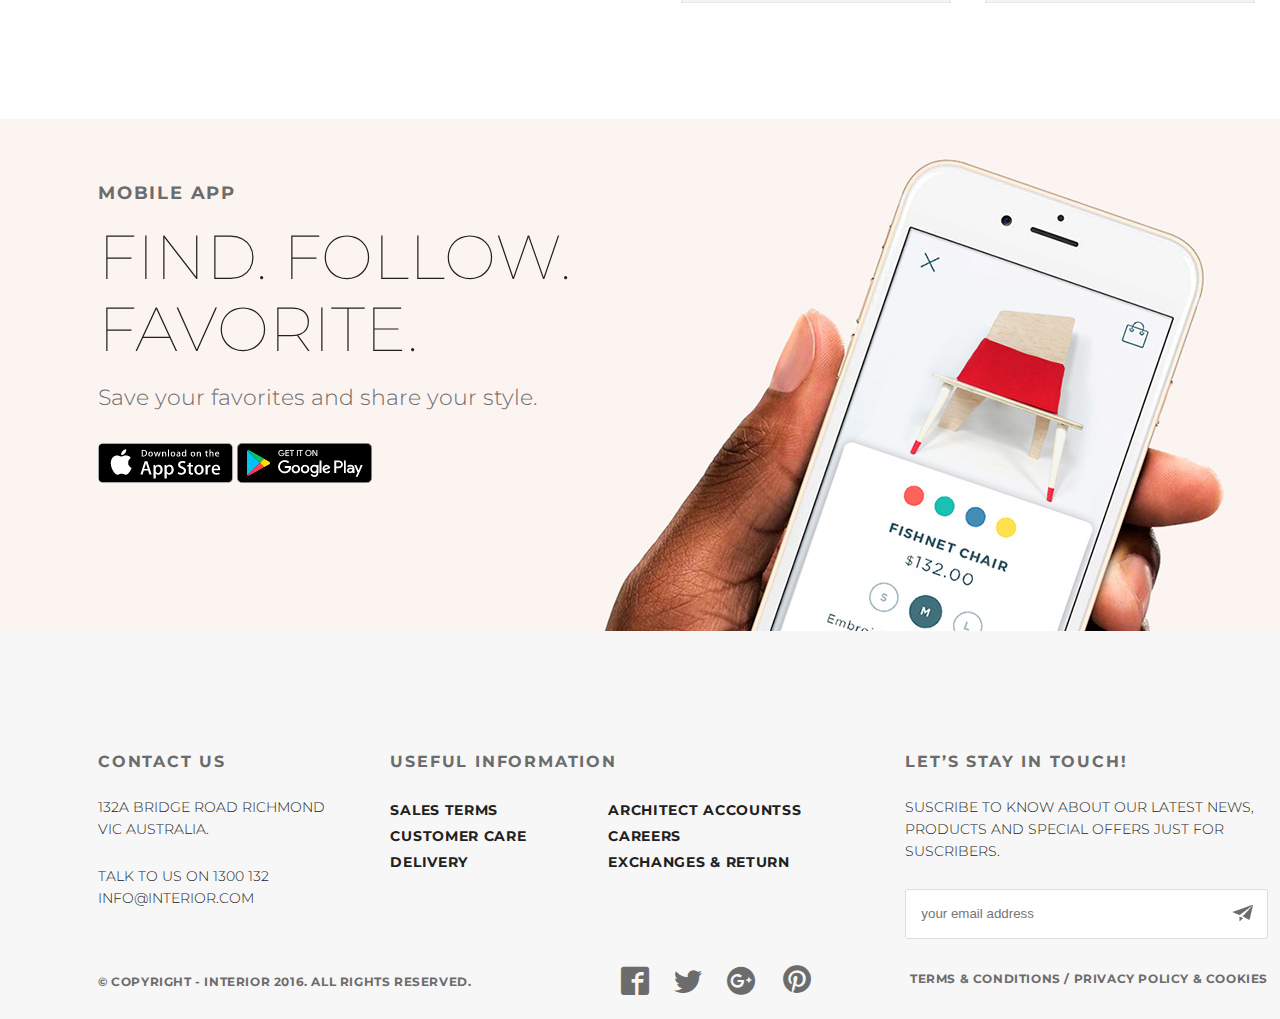
==== commit c94f92cb: "add refresh fix bags" ====
--- a/index.html
+++ b/index.html
@@ -19,7 +19,7 @@
                     <li class="menu-list"><a href="#" class="menu-link">SHOWROOM</a></li>
                     <li class="menu-list"><a href="contact.html" class="menu-link">CONTACT</a></li>
                     <li class="menu-list logo">
-                        <a href="#" class="menu-link" style="border:none"><img src="img/search.svg" alt="search""></a>
+                        <a href="#" class="menu-link" style="border:none"><img src="img/search.svg" alt="search"></a>
                     </li>
                 </ul>
             </div>
@@ -147,7 +147,7 @@
                 </div>
             </div>
         </div>
-        <div class="slider-text4 padding-site3">
+        <div class="slider-text4 padding-site">
             <p class="mobile-app">mobile app</p>
             <h2 class="slider-h2-4">Find. Follow. Favorite.</h2>
             <p class="slider-content-4 clearfix">Save your favorites and share your style.</p>
--- a/css/style.css
+++ b/css/style.css
@@ -375,20 +375,19 @@
 }
 
 .slider2 {
-    height: 700px;
     background-image: url(../img/slider2.jpg);
     position: relative;
-    margin-top: 125px
+    margin-top: 120px
 }
 
 .slider-text2 {
-    margin-top: 150px;
+    padding-top: 23%;
 }
 
 .padding-site2 {
-    padding-top: 120px;
     padding-left: 98px;
     padding-right: 98px;
+    height: 800px;
 }
 
 .slider-hotdeal {
@@ -501,7 +500,7 @@
 
 .slider-text4 {
     background-image: url(../img/back-img.jpg);
-    height: 400px;
+    height: 516px;
     margin-top: 120px;
     position: relative;
 }
@@ -856,7 +855,7 @@
 
 .contact-content {
     min-height: 100%;
-    overflow: hidden;
+    margin-bottom: 120px;
 }
 
 .contacts {
@@ -943,8 +942,14 @@
     margin: 71px auto;
 }
 
-.content-catalog {
-    margin: 30px 98px;
+.refresh {
+    text-align: center;
+    margin-bottom: 120px;
+    font-family: icomoon;
+    font-size: 42px;
+    letter-spacing: 4.2px;
+    text-align: center;
+    color: #212121;
 }
 
 .center-col-products {
@@ -1022,14 +1027,47 @@
 }
 
 .menu-history {
-    clear: both;
+    display: grid;
     text-align: center;
     background-color: rgb(244, 244, 244);
 }
 
-.menu-history-table {}
+.menu-history-block {
+    display: table;
+}
+
+.menu-history-table {
+    vertical-align: middle;
+    height: 70px;
+    display: table-cell;
+    text-align: center;
+}
 
 .menu-history-list {}
+
+.menu-link-dop {
+    font-size: 18px;
+    font-weight: bold;
+    letter-spacing: 1.8px;
+    text-align: left;
+    color: #6c6c6c;
+    padding: 10px 13px;
+}
+
+.menu-link-active-dop {
+    font-weight: 700;
+    color: #212121;
+    border-bottom: 3px solid #212121;
+}
+
+.menu-link-dop:hover {
+    color: #212121;
+    border-bottom: 3px solid #212121;
+}
+
+.menu-link-dop:active {
+    color: white;
+}
 
 .menu-history-list {
     font-size: 18px;
@@ -1040,6 +1078,32 @@
     list-style-type: none;
     display: inline-block;
     text-transform: uppercase;
+}
+
+.explore-all-history {
+    font-size: 18px;
+    font-weight: bold;
+    line-height: 24px;
+    letter-spacing: 3.6px;
+    text-align: center;
+    color: #212121;
+    float: right;
+    text-decoration: none;
+    /* margin-top: 138px; */
+    /* margin-right: 119px; */
+    text-transform: uppercase;
+}
+
+.hover:hover {
+    color: #6c6c6c;
+}
+
+.content-catalog-history {
+    padding-bottom: 120px;
+}
+
+.menu-cont-history {
+    margin-top: 20%;
 }
 
 .menu-link-active-history {
--- a/css/fontsico.css
+++ b/css/fontsico.css
@@ -1,72 +1,83 @@
 @font-face {
-  font-family: 'icomoon';
-  src:  url('../fonts/icomoon.eot?2yxofu');
-  src:  url('../fonts/icomoon.eot?2yxofu#iefix') format('embedded-opentype'),
-    url('../fonts/icomoon.ttf?2yxofu') format('truetype'),
-    url('../fonts/icomoon.woff?2yxofu') format('woff'),
-    url('../fonts/icomoon.svg?2yxofu#icomoon') format('svg');
-  font-weight: normal;
-  font-style: normal;
-  font-display: block;
+    font-family: 'icomoon';
+    src: url('../fonts/icomoon.eot?2yxofu');
+    src: url('../fonts/icomoon.eot?2yxofu#iefix') format('embedded-opentype'), url('../fonts/icomoon.ttf?2yxofu') format('truetype'), url('../fonts/icomoon.woff?2yxofu') format('woff'), url('../fonts/icomoon.svg?2yxofu#icomoon') format('svg');
+    font-weight: normal;
+    font-style: normal;
+    font-display: block;
 }
 
-[class^="icon-"], [class*=" icon-"] {
-  /* use !important to prevent issues with browser extensions that change fonts */
-  font-family: 'icomoon' !important;
-  speak: none;
-  font-style: normal;
-  font-weight: normal;
-  font-variant: normal;
-  text-transform: none;
-  line-height: 1;
-
-  /* Better Font Rendering =========== */
-  -webkit-font-smoothing: antialiased;
-  -moz-osx-font-smoothing: grayscale;
+[class^="icon-"],
+[class*=" icon-"] {
+    /* use !important to prevent issues with browser extensions that change fonts */
+    font-family: 'icomoon' !important;
+    speak: none;
+    font-style: normal;
+    font-weight: normal;
+    font-variant: normal;
+    text-transform: none;
+    line-height: 1;
+    /* Better Font Rendering =========== */
+    -webkit-font-smoothing: antialiased;
+    -moz-osx-font-smoothing: grayscale;
 }
 
-
 .icon-facebook:before {
-  content: "\e05d";
-}
-.icon-twitter1:before {
-  content: "\e05e";
-}
-.icon-googleplus:before {
-  content: "\e05f";
-}
-.icon-tumblr:before {
-  content: "\e061";
+    content: "\e05d";
 }
 
+.icon-twitter1:before {
+    content: "\e05e";
 }
+
+.icon-googleplus:before {
+    content: "\e05f";
+}
+
+.icon-tumblr:before {
+    content: "\e061";
+}
+
+.icon-loop2:before {
+    content: "\ea2e";
+}
+
 .icon-google-plus2:before {
-  content: "\ea8c";
+    content: "\ea8c";
 }
+
 .icon-google-plus3:before {
-  content: "\ea8d";
+    content: "\ea8d";
 }
+
 .icon-facebook2:before {
-  content: "\ea91";
+    content: "\ea91";
 }
+
 .icon-instagram:before {
-  content: "\ea92";
+    content: "\ea92";
 }
+
 .icon-whatsapp:before {
-  content: "\ea93";
+    content: "\ea93";
 }
+
 .icon-telegram:before {
-  content: "\ea95";
+    content: "\ea95";
 }
+
 .icon-twitter:before {
-  content: "\ea96";
+    content: "\ea96";
 }
+
 .icon-vk:before {
-  content: "\ea98";
+    content: "\ea98";
 }
+
 .icon-pinterest:before {
-  content: "\ead1";
+    content: "\ead1";
 }
+
 .icon-pinterest2:before {
-  content: "\ead2";
-} +    content: "\ead2";
+}